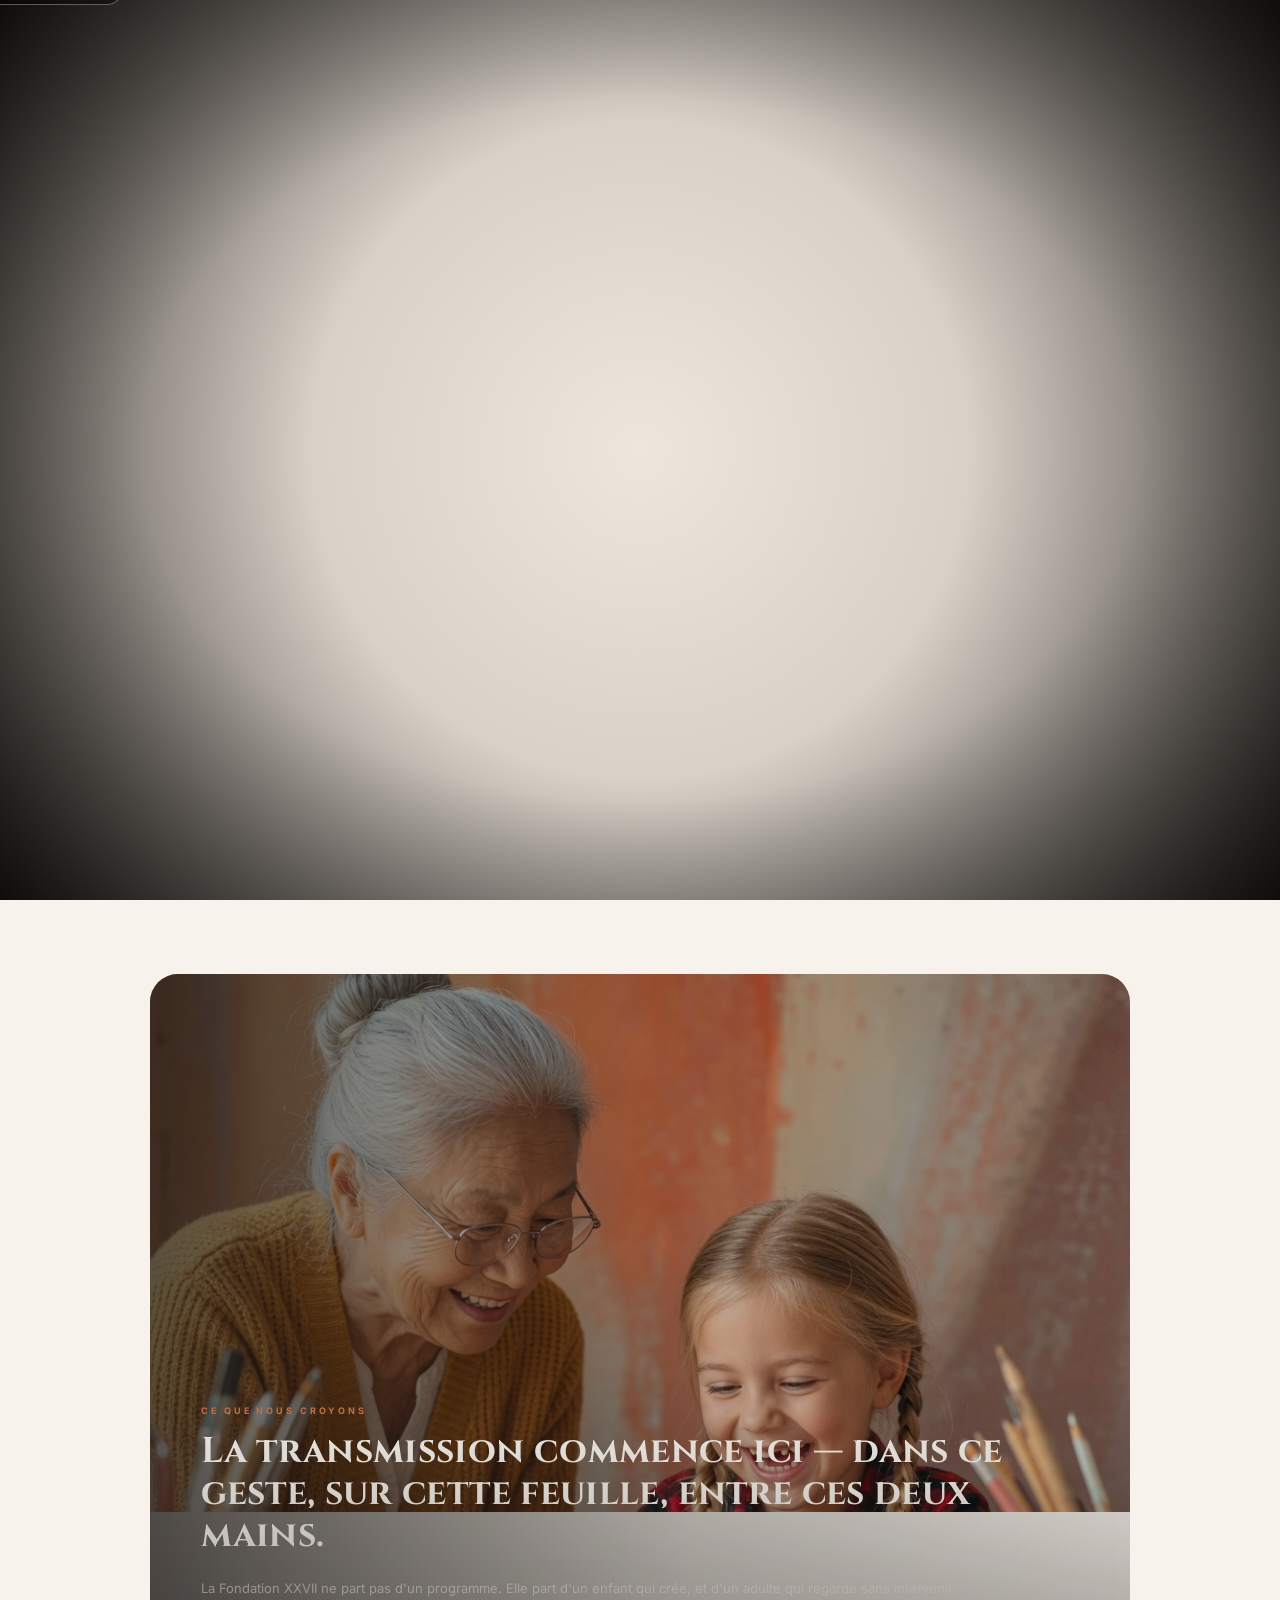
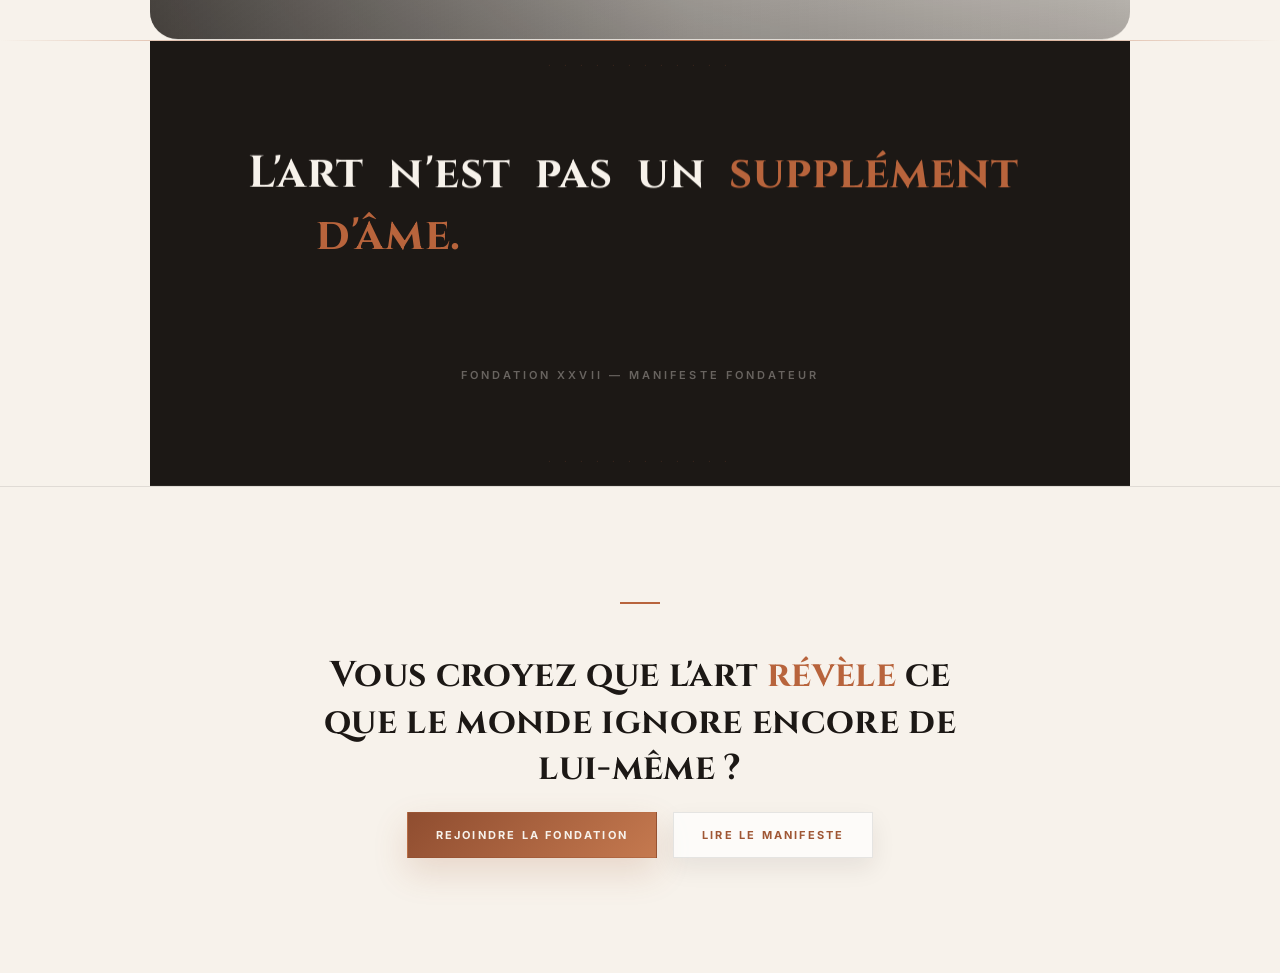
==== index.html @ 062d27c3 "Corrige le cadrage mobile de l'accueil" ====
<!doctype html>
<html lang="fr">
<head>
<meta charset="utf-8">
<meta name="viewport" content="width=device-width, initial-scale=1">
<title>Accueil — Fondation XXVII</title>
<meta name="description" content="La Fondation XXVII accompagne les jeunes créateurs à travers l'art, l'éducation et la transmission.">
<meta property="og:title" content="Fondation XXVII — L'art pour révéler les talents">
<meta property="og:type" content="website">
<link rel="preconnect" href="https://fonts.googleapis.com">
<link rel="preconnect" href="https://fonts.gstatic.com" crossorigin>
<link href="https://fonts.googleapis.com/css2?family=Inter:wght@400;500;600;700;800&family=Cinzel:wght@600;700;800&display=swap" rel="stylesheet">
<link rel="stylesheet" href="assets/css/app.css">
<link rel="stylesheet" href="assets/css/upgrade.css">
<link rel="stylesheet" href="assets/css/multipage-version.css?v=expo-fondation-visible-20260623">
<link rel="stylesheet" href="editorial-model-upgrade.css">
<link rel="stylesheet" href="assets/css/finishing-touch.css">
<link rel="stylesheet" href="assets/css/cartier-level.css">
<link rel="stylesheet" href="assets/css/prestige.css">
<link rel="stylesheet" href="assets/css/portal-intro.css?v=intro-contain-20260623">
<link rel="stylesheet" href="assets/css/home-hotfix.css">
<link rel="stylesheet" href="assets/css/accueil-step1.css">
<link rel="stylesheet" href="assets/css/home-video-accueil.css">
  <link rel="stylesheet" href="assets/css/home-hero-video.css">
<link rel="stylesheet" href="assets/css/responsive-final.css?v=premium-polish-20260623">
</head>
<body class="page-home">

<div id="portal-gate">
  <video id="portal-v1" class="portal-video active" autoplay muted playsinline preload="auto" src="video%20d%20accueil.mp4"></video>
  <button class="portal-skip" type="button">Passer l'intro</button>
</div>

<a class="skip" href="#main">Aller au contenu</a>

<div class="page">

  <!-- Ticker -->
  <div class="xxvii-ticker">
    <div class="xxvii-ticker-inner">
      <span><em>Fondation XXVII</em>L'art pour révéler les talents</span>
      <span><em>Geneva · Paris · São Paulo · Shanghai · Tokyo</em>Une fondation internationale en naissance</span>
      <span><em>Academy</em>Premier programme d'ateliers · ouverture annoncée</span>
      <span><em>Rejoindre</em>partnerships@fondationxxvii.org</span>
      <span><em>Vision</em>L'art comme langage universel de transmission</span>
    </div>
  </div>

  <!-- Navigation -->
  <header class="topbar">
    <div class="brand-lockup brand-text-only"><span>Fondation XXVII</span></div>
    <nav class="nav" aria-label="Navigation principale">
      <a href="index.html">Accueil</a>
      <a href="manifeste.html">Manifeste</a>
      <a href="institut.html">Institut XXVII</a>
      <a href="academy.html">Academy</a>
      <a href="galerie.html">Galerie</a>
      <a href="exposition.html">Exposition</a>
      <a href="mecenat.html">Mécénat</a>
      <a href="equipe.html">Maison XXVII</a>
      <a href="contact.html">Contact</a>
    </nav>
  </header>

  <main id="main">

    <!-- 1. HERO -->
    <section class="hero" id="page1">
      <div class="panel">
        
<div class="home-hero-video-wrap">
  <video class="home-hero-video" autoplay muted loop playsinline preload="metadata">
    <source src="accueil3.mp4" type="video/mp4">
  </video>
</div>

<div class="eyebrow">Fondation internationale · Art &amp; Transmission</div>
        <h1 class="hero-oneline" style="color:#7a3b1e;">FONDATION XXVII</h1>
        <p class="hero-essence">L'art comme langage de transmission, d'élévation et de reconnaissance.</p>
      </div>
      <aside class="side"></div>
        </div>
      </aside>
    </section>

    <!-- 2. CHALEUR HUMAINE -->
<div class="xxvii-human-moment xxvii-reveal">
      <img src="assets/img/transmission-intergenerationnelle-v2.png" alt="Grand-mère transmettant l'art de la peinture à sa petite-fille — Fondation XXVII">
      <div class="xxvii-human-overlay">
        <div class="xxvii-human-text">
          <div class="xxvii-founders-eyebrow">Ce que nous croyons</div>
          <p class="xxvii-human-caption">La transmission commence ici — dans ce geste, sur cette feuille, entre ces deux mains.</p>
          <p class="xxvii-human-sub">La Fondation XXVII ne part pas d'un programme. Elle part d'un enfant qui crée, et d'un adulte qui regarde sans intervenir.</p>
        </div>
      </div>
    </div>

    <div class="xxvii-divider-line xxvii-reveal"></div>

    <!-- 3. MANIFESTE ANIMÉ -->
    <div class="xxvii-manifeste-anim">
      <div class="xxvii-manifeste-words">
        <span class="word">L'art</span>
        <span class="word">n'est</span>
        <span class="word">pas</span>
        <span class="word">un</span>
        <span class="word gold">supplément</span>
        <span class="word gold">d'âme.</span>
        <span class="word">C'est</span>
        <span class="word">une</span>
        <span class="word">manière</span>
        <span class="word">d'entrer</span>
        <span class="word">dans</span>
        <span class="word gold">le</span>
        <span class="word gold">monde.</span>
      </div>
      <div class="xxvii-manifeste-sub">Fondation XXVII — Manifeste fondateur</div>
    </div>

    <!-- 5. APPEL -->
    <div class="xxvii-appel xxvii-reveal">
      <p class="xxvii-appel-question">Vous croyez que l'art révèle ce que le monde ignore encore de lui-même&nbsp;?</p>
      <div class="xxvii-appel-actions">
        <a class="btn" href="contact.html">Rejoindre la Fondation</a>
        <a class="btn alt" href="manifeste.html">Lire le manifeste</a>
      </div>
    </div>

  </main>
</div>

<script src="assets/js/app.js"></script>
<script src="assets/js/portal-intro.js?v=intro-video-5s-20260623"></script>
<script src="assets/js/prestige.js"></script>

<style id="tam-accueil-width-final-lock">
/* TAM LOCK FINAL — Accueil : largeur cohérente avec le bloc titre/vidéo */

/* 1. Le hero accueil reste centré, sans colonne droite */
section.hero#page1{
  display:block !important;
  width:min(92vw, 980px) !important;
  max-width:980px !important;
  margin-left:auto !important;
  margin-right:auto !important;
  padding-left:0 !important;
  padding-right:0 !important;
}

section.hero#page1 .panel{
  width:100% !important;
  max-width:980px !important;
  margin-left:auto !important;
  margin-right:auto !important;
  padding-left:0 !important;
  padding-right:0 !important;
  background:transparent !important;
  border:0 !important;
  box-shadow:none !important;
}

section.hero#page1 .side{
  display:none !important;
}

/* 2. Vidéo plus large mais contenue */
section.hero#page1 .home-hero-video-wrap{
  width:100% !important;
  max-width:980px !important;
  margin:0 auto 18px auto !important;
  border-radius:24px !important;
  overflow:hidden !important;
  box-shadow:0 26px 70px rgba(33,29,26,.18) !important;
}

section.hero#page1 .home-hero-video{
  width:100% !important;
  height:clamp(300px, 38vw, 520px) !important;
  object-fit:cover !important;
  object-position:center center !important;
  display:block !important;
}

@media(max-width:640px){
  section.hero#page1 .home-hero-video-wrap{
    background:#17110d !important;
    border-radius:18px !important;
  }

  section.hero#page1 .home-hero-video{
    height:auto !important;
    object-fit:contain !important;
    object-position:center center !important;
    background:#17110d !important;
  }
}

/* 3. Le titre garde la même largeur que la vidéo */
section.hero#page1 .eyebrow,
section.hero#page1 .hero-oneline{
  width:100% !important;
  max-width:980px !important;
  margin-left:auto !important;
  margin-right:auto !important;
}

section.hero#page1 .eyebrow{
  margin-top:0 !important;
  margin-bottom:10px !important;
  color:#9f5634 !important;
}

section.hero#page1 .hero-oneline{
  margin-bottom:8px !important;
}

section.hero#page1 .hero-essence{
  width:100% !important;
  max-width:720px !important;
  margin:0 auto !important;
  color:rgba(66,42,31,.74) !important;
  font-family:'Inter',sans-serif !important;
  font-size:clamp(15px,1.25vw,18px) !important;
  line-height:1.55 !important;
  text-align:center !important;
  letter-spacing:.01em !important;
}

/* 4. Les deux panneaux géants reprennent EXACTEMENT la largeur du hero */
.xxvii-manifeste-anim,
.xxvii-human-moment{
  width:min(92vw, 980px) !important;
  max-width:980px !important;
  margin-left:auto !important;
  margin-right:auto !important;
  left:auto !important;
  right:auto !important;
  transform:none !important;
}

/* 5. Le manifeste ne doit plus être pleine largeur */
.xxvii-manifeste-anim{
  padding-left:clamp(24px, 4vw, 70px) !important;
  padding-right:clamp(24px, 4vw, 70px) !important;
  border-radius:0 !important;
}

/* 6. Le panneau image ne doit plus être plein écran */
.xxvii-human-moment{
  min-height:auto !important;
  height:auto !important;
  max-height:none !important;
  overflow:hidden !important;
  border-radius:28px !important;
}

.xxvii-human-moment img{
  width:100% !important;
  height:clamp(320px, 42vw, 560px) !important;
  max-height:560px !important;
  object-fit:cover !important;
  object-position:center center !important;
  display:block !important;
}

/* 7. Overlay texte contenu dans la même largeur */
.xxvii-human-overlay,
.xxvii-human-text{
  max-width:100% !important;
}

/* 8. Sécurité : aucun bloc accueil ne dépasse */
#page1,
#page1 *,
.xxvii-manifeste-anim,
.xxvii-human-moment{
  box-sizing:border-box !important;
}
</style>

</body>
</html>
---- assets/css/app.css ----
:root{--bg:#05070b;--panel:rgba(11,17,28,.8);--line:rgba(255,255,255,.1);--line2:rgba(216,173,97,.26);--text:#f6f8fb;--muted:rgba(246,248,251,.74);--gold:#d8ad61;--gold2:#f3d8a5;--shadow:0 18px 54px rgba(0,0,0,.34);--radius:30px;--brown:#5b4031;--brown2:#3f2b21}*{box-sizing:border-box}html{scroll-behavior:smooth}body{margin:0;min-height:100vh;color:var(--text);font-family:Inter,system-ui,sans-serif;background:radial-gradient(1200px 700px at 14% 0%,rgba(216,173,97,.14),transparent 52%),radial-gradient(900px 520px at 86% 12%,rgba(125,167,255,.08),transparent 55%),linear-gradient(180deg,#04070c 0%,#071018 44%,#04070c 100%);overflow-x:hidden}body::before{content:"";position:fixed;inset:0;pointer-events:none;opacity:.12;background-image:linear-gradient(rgba(255,255,255,.03) 1px,transparent 1px),linear-gradient(90deg,rgba(255,255,255,.03) 1px,transparent 1px);background-size:34px 34px;mask-image:linear-gradient(180deg,rgba(0,0,0,.92),transparent 95%)}a{color:var(--gold2)}.skip{position:absolute;left:-999px;top:12px;background:#fff;color:#000;padding:10px 14px;border-radius:999px;z-index:999}.skip:focus{left:12px}.page{max-width:1360px;margin:0 auto;padding:24px clamp(16px,2.8vw,36px) 110px}.topbar{display:flex;justify-content:space-between;align-items:center;gap:16px;padding:12px 0 18px;position:sticky;top:0;z-index:50;backdrop-filter:blur(18px);background:linear-gradient(180deg,rgba(4,7,12,.92),rgba(4,7,12,.62));border-bottom:1px solid rgba(216,173,97,.12)}.brand-lockup{display:flex;align-items:center;gap:14px;color:var(--gold2);font-size:11px;letter-spacing:.24em;text-transform:uppercase;font-weight:800}.brand-logo{height:40px;width:auto;display:block;border-radius:12px;background:#fffaf0;box-shadow:0 10px 34px rgba(0,0,0,.22)}.nav{display:flex;gap:8px;flex-wrap:wrap}.nav a{padding:8px 12px;border:1px solid var(--line);border-radius:999px;background:rgba(255,255,255,.035);color:var(--text);font-size:12px;text-decoration:none;transition:.2s}.nav a:hover,.btn:hover{border-color:var(--gold);transform:translateY(-1px)}.hero{display:grid;grid-template-columns:minmax(0,1.32fr) minmax(320px,.86fr);gap:24px;align-items:stretch;padding:18px 0 8px}.panel,.card,.box,.footer,.quote,.brown,.member,.info,.slider{border:1px solid var(--line);background:linear-gradient(180deg,rgba(11,17,28,.74),rgba(6,10,16,.66));box-shadow:var(--shadow);backdrop-filter:blur(16px)}.panel{border-radius:36px;padding:36px;position:relative;overflow:hidden}.panel::after{content:"";position:absolute;right:-10%;bottom:-38%;width:420px;height:420px;border-radius:50%;background:radial-gradient(circle,rgba(216,173,97,.18),transparent 66%);filter:blur(10px);pointer-events:none}.eyebrow{font-size:12px;text-transform:uppercase;letter-spacing:.28em;color:var(--gold2);margin-bottom:16px}h1{margin:0;font-family:Cinzel,serif;font-size:clamp(40px,6.8vw,88px);line-height:.9;letter-spacing:.02em}h2{margin:16px 0 14px;font-size:clamp(26px,3.6vw,52px);line-height:1.03;letter-spacing:-.05em}.lead{max-width:72ch;color:var(--muted);font-size:clamp(16px,1.45vw,19px);line-height:1.78}.small{font-size:15px;margin:0}.cta-row{display:flex;flex-wrap:wrap;gap:12px;margin-top:30px;position:relative;z-index:1}.btn{padding:13px 18px;border-radius:999px;border:1px solid var(--line2);background:linear-gradient(135deg,rgba(216,173,97,.18),rgba(255,255,255,.04));color:var(--text);font-weight:700;text-decoration:none;transition:.2s}.btn.alt{border-color:var(--line);background:rgba(255,255,255,.03)}.logo-showcase{margin-top:26px;max-width:460px;padding:18px;border-radius:28px;background:linear-gradient(180deg,#fffaf0,#f4efe6);border:1px solid rgba(216,173,97,.32);box-shadow:0 24px 80px rgba(0,0,0,.28);position:relative;z-index:1}.logo-showcase img{width:100%;height:auto;display:block;border-radius:18px}.side{display:flex;flex-direction:column;gap:18px}.card{border-radius:34px;padding:24px;position:relative;overflow:hidden}.card h3{margin:0 0 16px;font-size:22px;letter-spacing:-.03em}.stats{display:grid;grid-template-columns:1fr 1fr;gap:14px}.stat{padding:16px;border-radius:20px;border:1px solid var(--line);background:rgba(255,255,255,.03)}.stat span{display:block;font-size:12px;text-transform:uppercase;letter-spacing:.18em;color:var(--gold2);margin-bottom:10px}.stat strong{font-size:clamp(20px,2.6vw,30px);letter-spacing:-.03em}.quote{margin:18px 0 36px;padding:16px 24px;border-radius:24px;border-color:rgba(216,173,97,.18);background:linear-gradient(135deg,rgba(216,173,97,.12),rgba(255,255,255,.03));font-family:Cinzel,serif;font-size:clamp(17px,1.9vw,26px);line-height:1.28;letter-spacing:.01em;font-weight:600}.section{padding:58px 0 0}.section-title{font-size:clamp(24px,3vw,42px);line-height:1.06;margin:.15em 0 .55em;letter-spacing:-.04em}.page-title{font-family:Cinzel,serif;font-size:clamp(26px,3.4vw,46px);margin:0 0 10px;line-height:1.04}.page-num{font-size:12px;text-transform:uppercase;letter-spacing:.25em;color:var(--gold2);margin-bottom:12px}.grid3{display:grid;grid-template-columns:repeat(3,minmax(0,1fr));gap:18px}.grid2{display:grid;grid-template-columns:repeat(2,minmax(0,1fr));gap:18px}.info{border-radius:26px;padding:24px;min-height:190px;border-color:rgba(255,255,255,.085)}.info strong{display:block;margin-bottom:10px;color:var(--gold);text-transform:uppercase;letter-spacing:.09em;font-size:12px}.info p,.box p,.card p,.member p{margin:0;color:var(--muted);line-height:1.72}.brown{border-radius:26px;padding:20px;background:linear-gradient(180deg,rgba(91,64,49,.88),rgba(63,43,33,.78));border-color:rgba(255,255,255,.08)}.brown strong{display:block;margin-bottom:8px;color:#ffe8d2;font-size:12px;text-transform:uppercase;letter-spacing:.14em}.brown p{margin:0;color:rgba(255,240,228,.90);line-height:1.65}.divider{height:1px;background:linear-gradient(90deg,transparent,rgba(255,255,255,.10),transparent);margin:22px 0}.footer{margin-top:28px;padding:20px 22px;border-radius:24px;color:var(--muted);background:rgba(255,255,255,.03)}.team{display:grid;grid-template-columns:repeat(2,minmax(0,1fr));gap:18px}.member{padding:22px;border-radius:24px;border:1px solid rgba(255,255,255,.085);background:rgba(255,255,255,.03)}.member h4{margin:0 0 6px;font-size:20px;letter-spacing:-.02em}.member .role{color:var(--gold2);font-size:12px;text-transform:uppercase;letter-spacing:.12em;margin-bottom:10px}.full{grid-column:1/-1}.gallery{padding-top:42px}.gallery .lead{margin-bottom:18px}.gallery .page-num{letter-spacing:.32em;opacity:.86}.slider{position:relative;border-radius:38px;overflow:hidden;padding:22px;background:linear-gradient(135deg,rgba(216,173,97,.075),rgba(255,255,255,.025))}.slides{position:relative;min-height:820px}.slide{margin:0;position:absolute;inset:0;opacity:0;transform:scale(.985);transition:opacity .45s ease,transform .45s ease;pointer-events:none}.slide.active{opacity:1;transform:scale(1);pointer-events:auto}.slide img{width:100%;height:820px;object-fit:cover;border-radius:24px;border:1px solid rgba(255,255,255,.12);display:block;background:#090d14;filter:saturate(1.02) contrast(1.02)}.slide figcaption{position:absolute;left:22px;bottom:22px;padding:12px 16px;border-radius:999px;background:rgba(4,7,12,.72);border:1px solid rgba(216,173,97,.28);color:var(--gold2);font-weight:800;backdrop-filter:blur(12px)}.slider-btn{position:absolute;top:50%;transform:translateY(-50%);z-index:3;width:46px;height:46px;border-radius:999px;border:1px solid rgba(216,173,97,.35);background:rgba(4,7,12,.70);color:#fff;font-size:34px;line-height:1;cursor:pointer}.slider-btn.prev{left:28px}.slider-btn.next{right:28px}.dots{position:absolute;left:0;right:0;bottom:28px;z-index:3;display:flex;justify-content:center;gap:8px}.dots button{width:10px;height:10px;border-radius:999px;border:1px solid rgba(255,255,255,.5);background:rgba(255,255,255,.2);cursor:pointer}.dots button.active{background:var(--gold)}.slider::after{content:"Visuels Fondation XXVII";position:absolute;right:24px;top:24px;z-index:4;padding:9px 12px;border-radius:999px;background:rgba(4,7,12,.62);border:1px solid rgba(216,173,97,.28);color:var(--gold2);font-size:12px;font-weight:800;backdrop-filter:blur(10px)}.section-intro{margin-top:-8px;margin-bottom:22px;color:var(--gold2)}.why-block{margin-top:22px;padding:26px;border:1px solid rgba(216,173,97,.22);border-radius:28px;background:linear-gradient(135deg,rgba(216,173,97,.105),rgba(255,255,255,.03));box-shadow:0 18px 52px rgba(0,0,0,.26)}.why-block h3{display:block;color:var(--gold2);font-family:Cinzel,serif;font-size:clamp(24px,2.8vw,36px);letter-spacing:.02em;margin:0 0 8px}.why-block p{margin:0 0 14px;color:var(--muted);font-weight:700}.why-block ul{display:grid;grid-template-columns:repeat(2,minmax(0,1fr));gap:10px 14px;margin:0;padding:0;list-style:none}.why-block li{padding:14px 16px;border:1px solid rgba(255,255,255,.08);border-radius:18px;background:rgba(255,255,255,.035);color:rgba(246,248,251,.82);line-height:1.55}.governance-block{margin-top:34px;padding:30px;border:1px solid rgba(216,173,97,.22);border-radius:32px;background:linear-gradient(180deg,rgba(216,173,97,.075),rgba(255,255,255,.026));box-shadow:0 20px 64px rgba(0,0,0,.28)}.governance-block h3{margin:0 0 14px;font-size:clamp(24px,3vw,42px);letter-spacing:-.04em}.governance-block blockquote{margin:0 0 18px;padding:18px 20px;border-left:3px solid var(--gold);border-radius:18px;background:rgba(255,255,255,.035);font-family:Cinzel,serif;color:var(--gold2);line-height:1.45}.governance-copy{display:grid;grid-template-columns:repeat(2,minmax(0,1fr));gap:12px 18px;margin:20px 0}.governance-copy p{margin:0;color:var(--muted);line-height:1.72}.governance-grid{display:grid;grid-template-columns:repeat(5,minmax(0,1fr));gap:14px}.governance-grid .info{min-height:150px;padding:20px}.vision-metrics .info{min-height:95px;padding:14px 18px}.vision-metrics .info strong{margin-bottom:6px}.vision-metrics .info p{line-height:1.45}.contact-ribbon{margin-top:22px;border-color:rgba(216,173,97,.24);background:linear-gradient(135deg,rgba(216,173,97,.12),rgba(255,255,255,.035));color:rgba(246,248,251,.86)}.contact-ribbon a{font-weight:800;color:var(--gold2)}.visual-grid{display:grid;grid-template-columns:repeat(2,minmax(0,1fr));gap:18px;margin:24px 0}.visual-card,.section-visual,.manifesto-card{border:1px solid rgba(216,173,97,.22);border-radius:30px;background:linear-gradient(180deg,rgba(11,17,28,.68),rgba(6,10,16,.58));box-shadow:0 18px 54px rgba(0,0,0,.30);overflow:hidden}.visual-card{margin:0;min-height:100%;display:flex;flex-direction:column}.visual-card img,.section-visual img,.manifesto-card img{display:block;width:100%;height:auto;object-fit:cover}.visual-card img{height:360px}.visual-card figcaption,.section-visual figcaption{padding:14px 18px;color:var(--gold2);font-weight:800;line-height:1.45;background:rgba(4,7,12,.48)}.section-visual{margin:24px 0 4px}.section-visual img{height:430px}.manifesto-section{padding-top:38px}.manifesto-card{display:grid;grid-template-columns:1fr!important;align-items:start!important;overflow:visible!important;gap:24px;padding:26px}.manifesto-card img{width:min(100%,760px)!important;height:auto!important;max-height:none!important;object-fit:contain!important;justify-self:center!important;display:block!important;border-radius:24px;border:1px solid rgba(255,255,255,.10);background:#140d0a}.manifesto-card .section-title{margin-top:0}.actions-visuals .visual-card img{height:390px}.academy-visuals{grid-template-columns:repeat(3,minmax(0,1fr))}.academy-visuals .visual-card img{height:430px}.vision-visual img{height:400px}.inclusion-visual{max-width:820px;margin:24px auto 4px}.inclusion-visual img{height:300px;object-fit:cover;object-position:center 42%}.polish-note{margin:34px 0 0;padding:26px;border:1px solid rgba(216,173,97,.24);border-radius:32px;background:linear-gradient(135deg,rgba(216,173,97,.11),rgba(255,255,255,.026));box-shadow:0 18px 54px rgba(0,0,0,.28)}.polish-note strong{display:block;color:var(--gold2);font-family:Cinzel,serif;font-size:clamp(22px,2.5vw,34px);line-height:1.15;margin-bottom:10px}.polish-note p{margin:0;color:var(--muted);line-height:1.72}.conversion-panel{margin-top:22px;padding:28px;border:1px solid rgba(216,173,97,.28);border-radius:32px;background:radial-gradient(700px 280px at 12% 0%,rgba(216,173,97,.16),transparent 58%),linear-gradient(180deg,rgba(11,17,28,.78),rgba(6,10,16,.64));box-shadow:0 20px 64px rgba(0,0,0,.30)}.conversion-panel h3{font-family:Cinzel,serif;font-size:clamp(24px,3vw,42px);margin:0 0 10px}.conversion-panel p{max-width:78ch;color:var(--muted);line-height:1.72}.conversion-panel .cta-row{margin-top:18px}@media (max-width:1020px){.hero,.grid3,.grid2,.team{grid-template-columns:1fr}.topbar{position:static;align-items:flex-start;flex-direction:column}.nav{justify-content:flex-start}.slides,.slide img{min-height:580px;height:580px}.governance-grid{grid-template-columns:repeat(2,minmax(0,1fr))}.governance-copy,.why-block ul,.visual-grid,.manifesto-card{grid-template-columns:1fr}.visual-card img,.actions-visuals .visual-card img,.academy-visuals .visual-card img,.section-visual img,.vision-visual img,.inclusion-visual img{height:360px}.academy-visuals{grid-template-columns:1fr}}@media (max-width:640px){.page{padding-inline:14px}.brand-logo{height:36px}.brand-lockup span{display:none}.section{padding-top:42px}.panel,.card,.quote,.info,.footer,.brown,.member{border-radius:22px;padding:18px}.panel{padding:22px}.quote{padding:14px 18px;font-size:clamp(16px,4.8vw,22px);border-radius:20px}.slides,.slide img{min-height:380px;height:380px}.slide figcaption{left:14px;right:14px;bottom:16px;border-radius:18px}.slider-btn{width:38px;height:38px;font-size:28px}.slider-btn.prev{left:18px}.slider-btn.next{right:18px}.slider::after{left:18px;right:auto;top:18px;font-size:11px}.logo-showcase{padding:12px;border-radius:20px}.vision-metrics .info{min-height:88px;padding:13px 16px}.visual-grid{gap:14px;margin:18px 0}.visual-card,.section-visual,.manifesto-card{border-radius:22px}.visual-card img,.actions-visuals .visual-card img,.academy-visuals .visual-card img,.section-visual img,.vision-visual img{height:280px}.inclusion-visual{max-width:100%;margin-top:18px}.inclusion-visual img{height:220px}.manifesto-card{padding:18px}.manifesto-card img{width:100%!important;border-radius:18px}.governance-grid{grid-template-columns:1fr}.why-block{padding:20px}.conversion-panel{padding:20px;border-radius:24px}}.donation-hero{display:grid;grid-template-columns:minmax(0,1fr) minmax(320px,.72fr);gap:24px;align-items:start}.donation-visual{background:linear-gradient(180deg,rgba(11,17,28,.68),rgba(6,10,16,.58))}.donation-visual img{height:620px!important;max-height:none!important;object-fit:contain!important;object-position:center center!important;background:radial-gradient(circle at center,rgba(216,173,97,.08),rgba(5,7,11,.95))!important}@media(max-width:1020px){.donation-hero{grid-template-columns:1fr}.donation-visual img{height:560px!important}}@media(max-width:640px){.donation-visual img{height:420px!important}}.academy-visuals .visual-card img,.academy-visuals .visual-card video,.academy-video{width:100%!important;height:430px!important;object-fit:cover!important;display:block!important;background:#090d14!important}.academy-visuals .visual-card figcaption{min-height:72px}@media(max-width:1020px){.academy-visuals .visual-card img,.academy-visuals .visual-card video,.academy-video{height:360px!important}}@media(max-width:640px){.academy-visuals .visual-card img,.academy-visuals .visual-card video,.academy-video{height:280px!important}}.academy-visuals .visual-card{min-height:0!important;height:auto!important;align-self:start!important}.academy-visuals .visual-card img,.academy-visuals .visual-card video,.academy-video{flex:0 0 auto!important}.academy-visuals .visual-card figcaption{flex:0 0 auto!important}.inclusion-visual img{height:430px!important;object-fit:contain!important;object-position:center center!important;background:radial-gradient(circle at center,rgba(216,173,97,.08),rgba(5,7,11,.95))!important}@media(max-width:640px){.inclusion-visual img{height:360px!important}}
---- assets/css/upgrade.css ----
/* Fondation XXVII — narrative upgrade layer */
:root{--bg:#F8F1E7!important;--panel:#FFFFFF!important;--line:rgba(33,29,26,.10)!important;--line2:rgba(184,100,60,.26)!important;--text:#211D1A!important;--muted:rgba(33,29,26,.68)!important;--gold:#B8643C!important;--gold2:#C8754A!important;--brown:#B8643C!important;--brown2:#211D1A!important;--shadow:0 18px 54px rgba(33,29,26,.12)!important}body{color:#211D1A!important;background:radial-gradient(1200px 700px at 14% 0%,rgba(184,100,60,.10),transparent 52%),radial-gradient(900px 520px at 86% 12%,rgba(248,241,231,.75),transparent 55%),linear-gradient(180deg,#F8F1E7 0%,#FFFFFF 45%,#F8F1E7 100%)!important}body::before{opacity:.08!important}.panel,.card,.box,.info,.slider,.member{background:linear-gradient(180deg,rgba(255,255,255,.86),rgba(248,241,231,.70))!important;border-color:rgba(33,29,26,.10)!important;color:#211D1A!important}.topbar{background:linear-gradient(180deg,rgba(248,241,231,.94),rgba(248,241,231,.72))!important;border-bottom-color:rgba(184,100,60,.16)!important}.quote,.why-block,.governance-block,.conversion-panel,.polish-note{background:linear-gradient(135deg,rgba(184,100,60,.10),rgba(255,255,255,.72))!important;border-color:rgba(184,100,60,.22)!important;color:#211D1A!important}.brown{background:linear-gradient(180deg,rgba(184,100,60,.92),rgba(33,29,26,.88))!important;border-color:rgba(184,100,60,.28)!important}.footer,.contact-ribbon{background:linear-gradient(180deg,rgba(33,29,26,.94),rgba(33,29,26,.88))!important;border-color:rgba(184,100,60,.20)!important}.lead,.info p,.box p,.card p,.member p{color:rgba(33,29,26,.68)!important}.brown p,.brown strong{color:rgba(255,255,255,.92)!important}.footer,.footer a,.contact-ribbon,.contact-ribbon a{color:rgba(255,255,255,.82)!important}.eyebrow,.section-intro,.brand-lockup,.stat span,.info strong,.member .role,.page-num{color:#B8643C!important}h1,h2,h3,.section-title,.page-title{color:#211D1A!important}.btn{background:linear-gradient(135deg,#B8643C,#C8754A)!important;color:#fff!important;border:1px solid rgba(184,100,60,.34)!important;box-shadow:0 12px 28px rgba(184,100,60,.16)!important;padding:13px 22px!important;border-radius:999px!important;letter-spacing:.11em!important}.btn:hover{background:linear-gradient(135deg,#211D1A,#3A302A)!important;color:#fff!important;transform:translateY(-1px)!important;box-shadow:0 16px 34px rgba(33,29,26,.18)!important}.btn.alt{background:rgba(255,255,255,.62)!important;color:#B8643C!important;border:1px solid rgba(184,100,60,.28)!important;box-shadow:0 10px 24px rgba(33,29,26,.08)!important}.btn.alt:hover{background:#B8643C!important;color:#fff!important;border-color:#B8643C!important}.brown .btn.alt{background:rgba(255,255,255,.12)!important;color:#fff!important;border-color:rgba(255,255,255,.34)!important}.brown .btn.alt:hover{background:#fff!important;color:#B8643C!important;border-color:#fff!important}.why-block{position:relative;overflow:hidden;isolation:isolate}.why-block:before{content:"Why";position:absolute;right:24px;top:-30px;z-index:-1;font-family:Cinzel,serif;font-size:clamp(86px,13vw,180px);font-style:italic;color:rgba(184,100,60,.07);pointer-events:none}.why-block h3,.why-block p,.why-block li{color:#211D1A!important}.why-block li{position:relative;padding-left:46px}.why-block li:before{content:"×";position:absolute;left:16px;top:50%;transform:translateY(-50%);width:20px;height:20px;border:1px solid rgba(184,100,60,.42);border-radius:999px;display:grid;place-items:center;color:#B8643C!important;font-size:13px;line-height:1;background:rgba(255,255,255,.58)}
.actions-section .grid3>.info{position:relative;overflow:hidden}.actions-section .grid3>.info:after{position:absolute;right:18px;bottom:-18px;font-family:Cinzel,serif;font-size:96px;font-style:italic;color:rgba(184,100,60,.10);line-height:1;pointer-events:none}.actions-section .grid3>.info:nth-child(1):after{content:"1"}.actions-section .grid3>.info:nth-child(2):after{content:"2"}.actions-section .grid3>.info:nth-child(3):after{content:"3"}.actions-section .grid3>.info:hover{border-color:rgba(184,100,60,.30);background:linear-gradient(180deg,rgba(184,100,60,.08),rgba(255,255,255,.72))!important}
.vision-metrics{padding:24px;border:1px solid rgba(184,100,60,.18);border-radius:34px;background:linear-gradient(135deg,rgba(184,100,60,.08),rgba(255,255,255,.72))!important;box-shadow:0 20px 64px rgba(33,29,26,.10)}.vision-metrics .info{background:rgba(255,255,255,.58)!important;text-align:center;min-height:150px}.vision-metrics .info strong{font-family:Cinzel,serif;font-size:clamp(24px,3vw,42px);letter-spacing:.02em;color:#B8643C!important;text-transform:none}.vision-metrics .info p{max-width:26ch;margin:0 auto;color:rgba(33,29,26,.68)!important}
#page15{background:linear-gradient(135deg,rgba(248,241,231,.94),rgba(255,255,255,.84))!important;border-color:rgba(184,100,60,.20)!important}#page15 .page-title{color:#211D1A!important}#page15 .lead{color:rgba(184,100,60,.78)!important}#page15 .info{background:linear-gradient(180deg,rgba(255,255,255,.86),rgba(248,241,231,.66))!important;border-color:rgba(184,100,60,.18)!important}#page15 .info strong{color:#B8643C!important}#page16{background:linear-gradient(180deg,rgba(255,255,255,.90),rgba(248,241,231,.82))!important;border-color:rgba(184,100,60,.18)!important}#page16 .page-title{color:#211D1A!important}#page16>.lead{color:rgba(184,100,60,.74)!important}#page16 .member{background:linear-gradient(180deg,rgba(255,255,255,.90),rgba(248,241,231,.68))!important;border-color:rgba(184,100,60,.18)!important;box-shadow:0 16px 42px rgba(33,29,26,.10)!important}#page16 .member .role{color:#B8643C!important}
.contact-ribbon{display:grid;grid-template-columns:1.2fr repeat(3,1fr);gap:18px;align-items:start}.contact-ribbon:before{content:"Fondation XXVII\A Transmission culturelle par l’art\A Contact officiel : contact@fondationxvii.ch";white-space:pre-line;color:rgba(255,255,255,.88);line-height:1.8}.contact-ribbon:after{content:"Vision · Mission · Mécénat · Institut\A XXVII Academy · Laboratoires créatifs · Expositions internationales\A Maison XXVII : Anissa Jolly · Farouk Boumoula";white-space:pre-line;color:rgba(255,255,255,.66);line-height:1.8;grid-column:span 3}@media(max-width:900px){.contact-ribbon{grid-template-columns:1fr}.contact-ribbon:after{grid-column:auto}}
.exhibition-visual{max-width:1080px!important;margin:28px auto!important;padding:22px!important}.exhibition-visual img{width:100%!important;height:auto!important;max-height:none!important;object-fit:contain!important;object-position:center center!important;display:block!important;background:radial-gradient(circle at center,rgba(184,100,60,.08),rgba(248,241,231,.95))!important}.exhibition-visual figcaption{text-align:center}
.exhibition-poster{max-width:1080px!important;margin:28px auto!important;padding:22px!important;border:1px solid rgba(184,100,60,.22)!important;border-radius:30px!important;background:linear-gradient(180deg,rgba(255,255,255,.86),rgba(248,241,231,.70))!important;box-shadow:0 18px 54px rgba(33,29,26,.12)!important;overflow:visible!important}.exhibition-poster img{width:100%!important;height:auto!important;max-height:none!important;object-fit:contain!important;object-position:center center!important;display:block!important;border-radius:20px!important;background:radial-gradient(circle at center,rgba(184,100,60,.08),rgba(248,241,231,.95))!important}.exhibition-poster figcaption{text-align:center;padding:14px 18px;color:#B8643C!important;font-weight:800;line-height:1.45;background:rgba(255,255,255,.62);border-radius:0 0 20px 20px}
.page-num{display:none!important}
.topbar{padding:18px 0 24px!important}.nav a{padding:10px 15px!important;font-size:13px!important}.brand-lockup{gap:18px!important;font-size:13.2px!important;letter-spacing:.27em!important}.brand-logo{height:58px!important;width:auto!important;object-fit:contain!important;background:#fffaf0!important}.hero-video-showcase{max-width:560px!important;padding:12px!important;overflow:hidden!important}.hero-logo-video{width:100%!important;aspect-ratio:16/9!important;height:auto!important;display:block!important;object-fit:cover!important;border-radius:20px!important;background:#F8F1E7!important}.hero-video-showcase img{display:none!important}@media(max-width:640px){.brand-logo{height:50px!important}.brand-lockup{font-size:12px!important;letter-spacing:.22em!important}.nav a{padding:9px 12px!important;font-size:12px!important}.hero-video-showcase{max-width:100%!important}.hero-logo-video{border-radius:16px!important}.btn{padding:12px 18px!important;letter-spacing:.09em!important}}

/* Editorial institute model — client PDF direction */
.institute-missions-section{background:#fbf6ee!important;border-color:rgba(88,54,34,.18)!important}
.institute-missions-section .section-title{font-family:Cinzel,serif!important;letter-spacing:.04em!important;color:#5a321f!important;text-transform:uppercase!important}
.institute-missions-section .section-intro{max-width:760px!important;color:rgba(33,29,26,.66)!important}
.mission-editorial-grid{display:grid;grid-template-columns:repeat(2,minmax(0,1fr));gap:30px 42px;margin-top:34px}
.mission-editorial-card{position:relative;min-height:150px;padding:22px 76px 22px 0;border-top:1px solid rgba(33,29,26,.58);border-bottom:1px solid rgba(33,29,26,.28);background:transparent!important;color:#211d1a!important}
.mission-editorial-card strong{display:block;margin-bottom:10px;font-family:Cinzel,serif;font-size:18px;letter-spacing:.03em;text-transform:uppercase;color:#5a321f!important}
.mission-editorial-card p{margin:0;max-width:30ch;font-size:13px;line-height:1.55;color:rgba(33,29,26,.72)!important}
.mission-editorial-card span{position:absolute;right:0;top:50%;transform:translateY(-50%);width:76px;height:76px;border-radius:76px 0 0 76px;background:#8f3f25;color:#fff6e9;display:grid;place-items:center;font-family:Cinzel,serif;font-size:28px;font-weight:800;box-shadow:inset 9px 0 0 rgba(255,246,233,.18)}
.mission-editorial-card:after{content:"";position:absolute;right:76px;top:50%;width:34px;height:92px;transform:translateY(-50%);border:2px solid rgba(88,54,34,.42);border-right:0;border-radius:92px 0 0 92px}
@media(max-width:760px){.mission-editorial-grid{grid-template-columns:1fr}.mission-editorial-card{padding-right:70px}.mission-editorial-card span{width:64px;height:64px;font-size:22px}.mission-editorial-card:after{right:64px;width:24px;height:74px}}

/* Stronger editorial mission cards — less empty, more present */
.institute-missions-section .mission-editorial-card{
  background:linear-gradient(180deg,rgba(255,250,242,.82),rgba(248,241,231,.58))!important;
  border:1px solid rgba(143,63,37,.34)!important;
  border-top:3px solid rgba(143,63,37,.78)!important;
  padding:26px 88px 26px 24px!important;
  min-height:178px!important;
  box-shadow:0 18px 42px rgba(33,29,26,.07)!important;
}
.institute-missions-section .mission-editorial-card strong{
  font-size:20px!important;
  margin-bottom:14px!important;
}
.institute-missions-section .mission-editorial-card p{
  max-width:34ch!important;
  font-size:14px!important;
  line-height:1.7!important;
}
.institute-missions-section .mission-editorial-card span{
  right:18px!important;
  width:74px!important;
  height:74px!important;
  border-radius:999px!important;
  background:#8f3f25!important;
  box-shadow:0 10px 24px rgba(143,63,37,.22),inset 0 0 0 7px rgba(255,246,233,.14)!important;
}
.institute-missions-section .mission-editorial-card:after{
  right:92px!important;
  opacity:.55!important;
}
.institute-missions-section .mission-editorial-card:before{
  content:"";
  position:absolute;
  left:24px;
  bottom:20px;
  width:42px;
  height:2px;
  background:rgba(143,63,37,.62);
}
@media(max-width:760px){
  .institute-missions-section .mission-editorial-card{
    padding:24px 24px 92px 24px!important;
    min-height:190px!important;
  }
  .institute-missions-section .mission-editorial-card span{
    right:24px!important;
    top:auto!important;
    bottom:18px!important;
    transform:none!important;
  }
  .institute-missions-section .mission-editorial-card:after{
    display:none!important;
  }
}

/* Editorial hero refinement */
.hero .panel{
  position:relative;
}
.hero-statement{
  margin:18px 0 14px;
  max-width:780px;
  font-family:Cinzel,serif;
  font-size:clamp(32px,5vw,72px);
  line-height:1.02;
  letter-spacing:.015em;
  color:#5a321f;
}
.hero-lead{
  max-width:620px!important;
  font-size:18px!important;
  line-height:1.7!important;
  color:rgba(33,29,26,.72)!important;
}
.hero-signature{
  display:inline-flex;
  margin-top:24px;
  padding:12px 18px;
  border-top:1px solid rgba(143,63,37,.55);
  border-bottom:1px solid rgba(143,63,37,.35);
  font-family:Cinzel,serif;
  font-size:13px;
  letter-spacing:.18em;
  text-transform:uppercase;
  color:#8f3f25;
}
@media(max-width:760px){
  .hero-statement{
    font-size:clamp(34px,11vw,58px);
  }
  .hero-lead{
    font-size:16px!important;
  }
  .hero-signature{
    letter-spacing:.11em;
    font-size:11px;
  }
}

/* Editorial actions and manifesto rhythm */
.actions-section .grid3 .info{
  position:relative;
  background:linear-gradient(180deg,rgba(255,250,242,.88),rgba(248,241,231,.62))!important;
  border:1px solid rgba(143,63,37,.28)!important;
  border-top:3px solid rgba(143,63,37,.72)!important;
  box-shadow:0 16px 38px rgba(33,29,26,.06)!important;
  padding:28px 24px 30px!important;
}
.actions-section .grid3 .info:nth-child(1)::before{content:"01";}
.actions-section .grid3 .info:nth-child(2)::before{content:"02";}
.actions-section .grid3 .info:nth-child(3)::before{content:"03";}
.actions-section .grid3 .info::before{
  display:block;
  margin-bottom:18px;
  font-family:Cinzel,serif;
  font-size:34px;
  line-height:1;
  color:rgba(143,63,37,.78);
}
.actions-section .grid3 .info strong{
  display:block;
  font-family:Cinzel,serif;
  text-transform:uppercase;
  letter-spacing:.04em;
  color:#5a321f!important;
}
.actions-section .grid3 .info p{
  margin-top:12px;
  font-size:14px;
  line-height:1.7;
  color:rgba(33,29,26,.72)!important;
}
.why-block{
  background:#211d1a!important;
  color:#fff6e9!important;
  border:0!important;
  padding:42px!important;
  box-shadow:0 24px 60px rgba(33,29,26,.16)!important;
}
.why-block h3{
  font-family:Cinzel,serif!important;
  text-transform:uppercase;
  letter-spacing:.05em;
  color:#fff6e9!important;
}
.why-block p,
.why-block li{
  color:rgba(255,246,233,.82)!important;
}
.why-block ul{
  display:grid;
  gap:12px;
  margin-top:20px;
}
.why-block li{
  list-style:none;
  position:relative;
  padding-left:28px;
  line-height:1.65;
}
.why-block li::before{
  content:"—";
  position:absolute;
  left:0;
  color:#d69a72;
}

/* Higher institutional manifesto tone */
.hero-statement{
  max-width:980px!important;
  font-size:clamp(38px,6vw,86px)!important;
  line-height:.98!important;
}
.quote{
  max-width:980px!important;
  margin:54px auto!important;
  padding:42px 36px!important;
  font-family:Cinzel,serif!important;
  font-size:clamp(24px,3.4vw,44px)!important;
  line-height:1.18!important;
  letter-spacing:.01em!important;
  color:#5a321f!important;
  background:transparent!important;
  border-top:1px solid rgba(143,63,37,.42)!important;
  border-bottom:1px solid rgba(143,63,37,.42)!important;
  box-shadow:none!important;
}
.quote::before{
  content:"Manifeste";
  display:block;
  margin-bottom:18px;
  font-family:Inter,sans-serif;
  font-size:11px;
  letter-spacing:.22em;
  text-transform:uppercase;
  color:#8f3f25;
}

/* Elevated governance as institutional circles */
.governance-block{
  background:linear-gradient(180deg,rgba(255,250,242,.92),rgba(248,241,231,.7))!important;
  border:1px solid rgba(143,63,37,.22)!important;
  padding:44px!important;
}
.governance-block h3{
  font-family:Cinzel,serif!important;
  text-transform:uppercase!important;
  letter-spacing:.04em!important;
  color:#5a321f!important;
}
.governance-block blockquote{
  max-width:900px!important;
  margin:26px 0!important;
  padding:28px 0!important;
  border-top:1px solid rgba(143,63,37,.42)!important;
  border-bottom:1px solid rgba(143,63,37,.28)!important;
  font-family:Cinzel,serif!important;
  font-size:clamp(21px,2.8vw,36px)!important;
  line-height:1.25!important;
  color:#5a321f!important;
}
.governance-copy p{
  max-width:880px!important;
  font-size:15px!important;
  line-height:1.85!important;
  color:rgba(33,29,26,.72)!important;
}
.governance-grid .info{
  background:#fffaf2!important;
  border:1px solid rgba(143,63,37,.26)!important;
  border-top:3px solid rgba(143,63,37,.72)!important;
  box-shadow:0 16px 34px rgba(33,29,26,.055)!important;
}
.governance-grid .info strong{
  font-family:Cinzel,serif!important;
  text-transform:uppercase!important;
  letter-spacing:.04em!important;
  color:#5a321f!important;
}
.governance-grid .info p{
  font-size:14px!important;
  line-height:1.7!important;
  color:rgba(33,29,26,.72)!important;
}

/* Team and contact as institutional closing chapter */
#page16{
  background:linear-gradient(180deg,rgba(255,250,242,.94),rgba(248,241,231,.72))!important;
  border:1px solid rgba(143,63,37,.22)!important;
}
#page16 .section-title{
  font-family:Cinzel,serif!important;
  text-transform:uppercase!important;
  letter-spacing:.04em!important;
  color:#5a321f!important;
}
#page16 .lead{
  max-width:840px!important;
  color:rgba(33,29,26,.72)!important;
  line-height:1.85!important;
}
#page16 .info{
  background:#fffaf2!important;
  border:1px solid rgba(143,63,37,.26)!important;
  border-top:3px solid rgba(143,63,37,.72)!important;
  box-shadow:0 16px 34px rgba(33,29,26,.055)!important;
}
#page16 .info strong{
  font-family:Cinzel,serif!important;
  text-transform:uppercase!important;
  letter-spacing:.04em!important;
  color:#5a321f!important;
}
#page16 .info p{
  color:rgba(33,29,26,.72)!important;
  line-height:1.7!important;
}
#page16::after{
  content:"Fondation XXVII · Geste · Regard · Transmission";
  display:block;
  margin-top:42px;
  padding-top:24px;
  border-top:1px solid rgba(143,63,37,.34);
  font-family:Cinzel,serif;
  font-size:13px;
  letter-spacing:.16em;
  text-transform:uppercase;
  color:#8f3f25;
}

/* Global editorial tightening — catalogue rhythm */
.section{
  margin-top:42px!important;
  margin-bottom:42px!important;
  padding-top:46px!important;
  padding-bottom:46px!important;
}
.section-title{
  margin-bottom:18px!important;
  max-width:980px!important;
}
.section .lead,
.section-intro{
  max-width:760px!important;
  margin-bottom:26px!important;
}
.grid2,
.grid3{
  gap:18px!important;
}
.info,
.brown,
.card,
.visual-card,
.manifesto-card{
  border-radius:18px!important;
}
.info{
  padding:22px 20px!important;
}
.info strong{
  margin-bottom:8px!important;
}
.info p{
  margin-top:8px!important;
}
.divider{
  margin:30px 0!important;
}
.visual-grid{
  gap:18px!important;
  margin-top:24px!important;
}
.section-visual{
  margin-top:26px!important;
  margin-bottom:20px!important;
}
.manifesto-card{
  padding:28px!important;
  gap:24px!important;
}
.quote{
  margin-top:38px!important;
  margin-bottom:38px!important;
}
.hero{
  min-height:auto!important;
  padding-top:54px!important;
  padding-bottom:44px!important;
}
.hero .panel{
  padding-top:34px!important;
  padding-bottom:34px!important;
}
.hero-statement{
  margin-top:14px!important;
  margin-bottom:12px!important;
}
.hero-signature{
  margin-top:18px!important;
}
.gallery .slider{
  margin-top:24px!important;
}
.governance-block{
  margin-top:34px!important;
}
.governance-copy{
  gap:10px!important;
}
.governance-copy p{
  margin-bottom:10px!important;
}
.mission-editorial-grid{
  gap:22px 28px!important;
  margin-top:26px!important;
}
.institute-missions-section .mission-editorial-card{
  min-height:154px!important;
  padding-top:22px!important;
  padding-bottom:22px!important;
}
@media(max-width:760px){
  .section{
    margin-top:30px!important;
    margin-bottom:30px!important;
    padding-top:34px!important;
    padding-bottom:34px!important;
  }
  .hero{
    padding-top:38px!important;
    padding-bottom:34px!important;
  }
  .manifesto-card{
    padding:22px!important;
  }
}

/* Museum-grade finishing — silence, hierarchy, restraint */
.section-title{
  font-family:Cinzel,serif!important;
  text-transform:uppercase!important;
  letter-spacing:.045em!important;
  color:#5a321f!important;
}
.page-num{
  letter-spacing:.18em!important;
  text-transform:uppercase!important;
  color:#8f3f25!important;
}
.info,
.brown,
.card{
  background:rgba(255,250,242,.78)!important;
  border:1px solid rgba(143,63,37,.18)!important;
  box-shadow:0 14px 34px rgba(33,29,26,.045)!important;
}
.info strong,
.brown strong,
.card h3{
  font-family:Cinzel,serif!important;
  text-transform:uppercase!important;
  letter-spacing:.035em!important;
  color:#5a321f!important;
}
.info p,
.brown p,
.card p{
  color:rgba(33,29,26,.70)!important;
  line-height:1.75!important;
}
.visual-card figcaption,
.slide figcaption,
.section-visual figcaption{
  font-family:Cinzel,serif!important;
  font-size:12px!important;
  letter-spacing:.035em!important;
  color:#5a321f!important;
  background:rgba(255,250,242,.90)!important;
  border-top:1px solid rgba(143,63,37,.22)!important;
}
.visual-card img,
.section-visual img,
.slide img{
  filter:saturate(.88) contrast(1.03)!important;
}
.section::before{
  content:"";
  display:block;
  width:54px;
  height:1px;
  margin-bottom:22px;
  background:rgba(143,63,37,.58);
}
.hero::before,
.gallery::before{
  display:none!important;
}
.grid2 .info:hover,
.grid3 .info:hover,
.visual-card:hover{
  transform:none!important;
}
.manifesto-section{
  background:transparent!important;
}
.manifesto-card{
  background:#211d1a!important;
  color:#fff6e9!important;
  border:0!important;
}
.manifesto-card .section-title,
.manifesto-card .page-num,
.manifesto-card .lead{
  color:#fff6e9!important;
}
.manifesto-card .lead{
  opacity:.78!important;
}

/* Curatorial hierarchy — major chapters and quieter secondary content */
.section{
  position:relative;
}
.section:not(.hero):not(.gallery):not(.manifesto-section)::after{
  content:"";
  display:block;
  width:100%;
  max-width:1180px;
  height:1px;
  margin:42px auto 0;
  background:linear-gradient(90deg,transparent,rgba(143,63,37,.22),transparent);
}
#page6,
#page7,
#page8,
#page9{
  background:rgba(255,250,242,.48)!important;
  border-color:rgba(143,63,37,.14)!important;
}
#page6 .section-title,
#page7 .section-title,
#page8 .section-title,
#page9 .section-title{
  font-size:clamp(28px,3.6vw,48px)!important;
}
#page6 .info,
#page7 .info,
#page8 .info,
#page9 .info{
  box-shadow:none!important;
  background:transparent!important;
  border-left:0!important;
  border-right:0!important;
  border-top:1px solid rgba(143,63,37,.34)!important;
  border-bottom:1px solid rgba(143,63,37,.18)!important;
  border-radius:0!important;
}
#page6 .info strong,
#page7 .info strong,
#page8 .info strong,
#page9 .info strong{
  font-size:14px!important;
  letter-spacing:.09em!important;
}
#page6 .info p,
#page7 .info p,
#page8 .info p,
#page9 .info p{
  font-size:14px!important;
  line-height:1.82!important;
}
.gallery .section-title,
.manifesto-card .section-title,
.vision-section .section-title,
.institute-missions-section .section-title,
#page16 .section-title{
  font-size:clamp(34px,4.8vw,68px)!important;
}
.slide figcaption,
.visual-card figcaption,
.section-visual figcaption{
  padding:14px 16px!important;
  line-height:1.45!important;
}
.visual-card,
.section-visual,
.slider{
  border:1px solid rgba(143,63,37,.18)!important;
  background:#fffaf2!important;
}
.visual-card img,
.section-visual img{
  border-bottom:1px solid rgba(143,63,37,.18)!important;
}
.hero .side .card{
  background:transparent!important;
  box-shadow:none!important;
  border-top:1px solid rgba(143,63,37,.28)!important;
  border-bottom:1px solid rgba(143,63,37,.16)!important;
  border-left:0!important;
  border-right:0!important;
  border-radius:0!important;
}
.stats .stat{
  background:rgba(255,250,242,.56)!important;
  border:1px solid rgba(143,63,37,.16)!important;
}
@media(max-width:760px){
  .section:not(.hero):not(.gallery):not(.manifesto-section)::after{
    margin-top:30px;
  }
}

/* Final editorial polish — reduce template feeling */
body{
  background:
    radial-gradient(circle at top left,rgba(143,63,37,.055),transparent 34%),
    linear-gradient(180deg,#fbf6ee,#f8f1e7)!important;
}
.page{
  max-width:1240px!important;
}
.section{
  background:rgba(255,250,242,.62)!important;
}
.section:nth-of-type(even){
  background:rgba(255,255,255,.38)!important;
}
.section-title{
  max-width:920px!important;
}
.section-title::after{
  content:"";
  display:block;
  width:72px;
  height:1px;
  margin-top:18px;
  background:rgba(143,63,37,.58);
}
.hero .section-title::after,
.manifesto-card .section-title::after{
  display:none!important;
}
.info,
.brown,
.card{
  transition:none!important;
}
.grid3 .info,
.grid2 .info{
  min-height:unset!important;
}
#page6 .grid2,
#page7 .grid2,
#page8 .grid3,
#page9 .grid2{
  align-items:stretch!important;
}
#page6 .info,
#page7 .info,
#page8 .info,
#page9 .info{
  padding:18px 0!important;
}
.visual-card,
.section-visual{
  overflow:hidden!important;
}
.visual-card img,
.section-visual img,
.slide img{
  object-fit:cover!important;
}
.manifesto-card img{
  filter:saturate(.82) contrast(1.05) brightness(.92)!important;
}
.hero .eyebrow{
  color:#8f3f25!important;
  letter-spacing:.18em!important;
}
.hero h1{
  color:#211d1a!important;
}
.hero-lead{
  max-width:560px!important;
}
.side .card h3{
  font-size:14px!important;
}
.stats{
  gap:8px!important;
}
.stat strong{
  color:#5a321f!important;
}
.footer,
footer{
  border-top:1px solid rgba(143,63,37,.22)!important;
}
@media(max-width:760px){
  .section-title::after{
    width:52px;
    margin-top:14px;
  }
}

/* Institutional closing chapter */
#page16{
  background:linear-gradient(180deg,rgba(255,250,242,.96),rgba(248,241,231,.76))!important;
  border:1px solid rgba(143,63,37,.22)!important;
  position:relative!important;
}
#page16 .section-title{
  font-family:Cinzel,serif!important;
  text-transform:uppercase!important;
  letter-spacing:.045em!important;
  color:#5a321f!important;
}
#page16 .lead{
  max-width:820px!important;
  color:rgba(33,29,26,.72)!important;
  line-height:1.85!important;
}
#page16 .info{
  background:#fffaf2!important;
  border:1px solid rgba(143,63,37,.24)!important;
  border-top:3px solid rgba(143,63,37,.68)!important;
  box-shadow:0 16px 34px rgba(33,29,26,.05)!important;
}
#page16 .info strong{
  font-family:Cinzel,serif!important;
  text-transform:uppercase!important;
  letter-spacing:.045em!important;
  color:#5a321f!important;
}
#page16::after{
  content:"Fondation XXVII · Geste · Regard · Transmission";
  display:block;
  margin-top:42px;
  padding-top:24px;
  border-top:1px solid rgba(143,63,37,.34);
  font-family:Cinzel,serif;
  font-size:13px;
  letter-spacing:.16em;
  text-transform:uppercase;
  color:#8f3f25;
}

/* Final stabilization audit — contrast, mobile, cleanup */
:root{
  --xxvii-paper:#fbf6ee;
  --xxvii-ink:#211d1a;
  --xxvii-muted:rgba(33,29,26,.76);
  --xxvii-terracotta:#8f3f25;
}
.lead,
.info p,
.brown p,
.card p,
.member p,
.governance-copy p,
.mission-editorial-card p{
  color:var(--xxvii-muted)!important;
}
.hero-video-showcase,
.hero-logo-video{
  display:none!important;
}
.section-title,
.hero-statement,
.quote,
.governance-block blockquote{
  text-wrap:balance;
}
.nav a{
  white-space:nowrap;
}
@media(max-width:900px){
  .topbar{
    align-items:flex-start!important;
    gap:16px!important;
  }
  .nav{
    display:flex!important;
    flex-wrap:wrap!important;
    gap:8px!important;
  }
  .nav a{
    font-size:11px!important;
    padding:8px 10px!important;
  }
  .hero{
    grid-template-columns:1fr!important;
  }
  .hero .side{
    margin-top:18px!important;
  }
  .grid2,
  .grid3,
  .mission-editorial-grid,
  .governance-grid{
    grid-template-columns:1fr!important;
  }
  .section-title{
    font-size:clamp(28px,9vw,48px)!important;
  }
  .hero-statement{
    font-size:clamp(34px,11vw,58px)!important;
    line-height:1.02!important;
  }
  .quote{
    font-size:clamp(22px,7vw,34px)!important;
    padding:28px 20px!important;
  }
  .section{
    padding-left:18px!important;
    padding-right:18px!important;
  }
  .panel,
  .info,
  .brown,
  .card,
  .governance-block,
  .manifesto-card{
    padding:22px!important;
  }
  .mission-editorial-card{
    padding:24px 22px 88px 22px!important;
    min-height:auto!important;
  }
  .mission-editorial-card span{
    width:58px!important;
    height:58px!important;
    font-size:20px!important;
    right:22px!important;
    bottom:18px!important;
    top:auto!important;
    transform:none!important;
  }
  .mission-editorial-card:after{
    display:none!important;
  }
  #page16::after{
    font-size:11px!important;
    letter-spacing:.10em!important;
    line-height:1.6!important;
  }
}
@media(max-width:520px){
  .brand-lockup{
    letter-spacing:.12em!important;
    font-size:11px!important;
  }
  .brand-logo{
    height:42px!important;
  }
  .hero-signature,
  #page16::after{
    letter-spacing:.08em!important;
  }
  .visual-card figcaption,
  .slide figcaption,
  .section-visual figcaption{
    font-size:11px!important;
  }
}

/* Emergency interaction fix — unblock page clicks and gallery */
#intro-gate.intro-leaving,
#intro-gate[hidden]{
  display:none!important;
  pointer-events:none!important;
  visibility:hidden!important;
}
body:not(.intro-active) #intro-gate{
  display:none!important;
  pointer-events:none!important;
  visibility:hidden!important;
}
.page,
main,
header,
nav,
.slider,
.slides,
.slide,
.slider-btn,
.dots,
button,
a{
  pointer-events:auto!important;
}
.slider-btn,
.dots button,
.nav a,
a,
button{
  position:relative!important;
  z-index:20!important;
}

/* Restore gallery behavior and hero visual — safe targeted patch */
.gallery .slider,
.gallery .slides,
.gallery .slide,
.gallery .slider-btn,
.gallery .dots,
.gallery .dots button{
  pointer-events:auto!important;
}
.gallery .slider{
  position:relative!important;
  z-index:1!important;
  overflow:hidden!important;
}
.gallery .slider-btn{
  z-index:10!important;
  cursor:pointer!important;
}
.gallery .slide{
  pointer-events:none!important;
}
.gallery .slide.active{
  pointer-events:auto!important;
}
.hero .side{
  display:block!important;
}
.hero .side .card:first-child::before{
  content:"";
  display:block;
  width:100%;
  aspect-ratio:4/3;
  margin-bottom:18px;
  border-radius:18px;
  background:
    linear-gradient(180deg,rgba(33,29,26,.08),rgba(33,29,26,.16)),
    url("grok-image-b3504fb1-696f-4ca2-b0f3-4447067c842b%20(1).jpg") center/cover no-repeat;
  border:1px solid rgba(143,63,37,.22);
}

/* Gallery arrows alignment fix — centered on both sides */
.gallery .slider{
  position:relative!important;
}
.gallery .slider-btn{
  position:absolute!important;
  top:50%!important;
  transform:translateY(-50%)!important;
  width:46px!important;
  height:46px!important;
  border-radius:999px!important;
  display:grid!important;
  place-items:center!important;
  z-index:30!important;
  font-size:30px!important;
  line-height:1!important;
  font-family:Georgia,serif!important;
  background:rgba(33,29,26,.58)!important;
  color:#fff6e9!important;
  border:1px solid rgba(255,246,233,.42)!important;
  box-shadow:0 12px 28px rgba(33,29,26,.22)!important;
  cursor:pointer!important;
}
.gallery .slider-btn.prev{
  left:18px!important;
  right:auto!important;
}
.gallery .slider-btn.next{
  right:18px!important;
  left:auto!important;
}
.gallery .slider-btn:hover{
  background:#8f3f25!important;
}
@media(max-width:760px){
  .gallery .slider-btn{
    width:40px!important;
    height:40px!important;
    font-size:26px!important;
  }
  .gallery .slider-btn.prev{
    left:10px!important;
  }
  .gallery .slider-btn.next{
    right:10px!important;
  }
}

/* Cleanup — remove artificial hero image pseudo-element */
.hero .side .card:first-child::before{
  content:none!important;
  display:none!important;
  background:none!important;
}

/* Header logo relocation — logo becomes hero institutional mark */
.brand-text-only{
  padding-left:0!important;
}
.brand-logo{
  display:none!important;
}

/* remove previous artificial empty hero visual */
.hero .side .card:first-child::before{
  content:none!important;
  display:none!important;
  background:none!important;
}

/* real visible logo card */
.hero-logo-card{
  display:grid!important;
  place-items:center!important;
  text-align:center!important;
  min-height:260px!important;
  padding:30px!important;
  background:
    radial-gradient(circle at center,rgba(255,250,242,.98),rgba(248,241,231,.74) 62%,rgba(143,63,37,.10))!important;
  border:1px solid rgba(143,63,37,.28)!important;
  box-shadow:0 18px 46px rgba(33,29,26,.08)!important;
}
.hero-card-logo{
  display:block!important;
  width:min(280px,88%)!important;
  max-height:230px!important;
  height:auto!important;
  object-fit:contain!important;
  opacity:1!important;
  visibility:visible!important;
  margin:0 auto 18px!important;
  filter:contrast(1.08) saturate(1.02)!important;
}
.hero-logo-caption{
  font-family:Cinzel,serif!important;
  font-size:12px!important;
  letter-spacing:.16em!important;
  text-transform:uppercase!important;
  color:#8f3f25!important;
}
@media(max-width:760px){
  .hero-logo-card{
    min-height:220px!important;
  }
  .hero-card-logo{
    width:min(230px,86%)!important;
  }
}\n
/* Footer institutional cleanup */
.contact-ribbon{
  display:grid!important;
  grid-template-columns:1.2fr 1fr 1fr 1fr!important;
  gap:30px!important;
  align-items:start!important;
  padding:30px 34px!important;
  border-radius:24px!important;
  background:linear-gradient(180deg,rgba(33,29,26,.96),rgba(33,29,26,.90))!important;
  color:rgba(255,246,233,.84)!important;
}
.contact-ribbon::before,
.contact-ribbon::after{
  content:none!important;
  display:none!important;
}
.contact-ribbon > *{
  margin:0!important;
}
.contact-ribbon h3,
.contact-ribbon strong{
  display:block!important;
  margin:0 0 10px!important;
  font-family:Cinzel,serif!important;
  font-size:13px!important;
  letter-spacing:.08em!important;
  text-transform:uppercase!important;
  color:#fff6e9!important;
}
.contact-ribbon p,
.contact-ribbon a,
.contact-ribbon span{
  font-size:13px!important;
  line-height:1.65!important;
  color:rgba(255,246,233,.74)!important;
}
.contact-ribbon a{
  text-decoration:underline!important;
  text-underline-offset:3px!important;
}
@media(max-width:900px){
  .contact-ribbon{
    grid-template-columns:1fr 1fr!important;
    gap:22px!important;
  }
}
@media(max-width:560px){
  .contact-ribbon{
    grid-template-columns:1fr!important;
    padding:24px!important;
  }
}

/* Clean footer rebuilt from HTML */
.clean-footer{
  display:grid!important;
  grid-template-columns:1.15fr 1.15fr 1fr 1fr!important;
  gap:28px!important;
  align-items:start!important;
  padding:32px 34px!important;
  border-radius:24px!important;
  background:linear-gradient(180deg,rgba(33,29,26,.96),rgba(33,29,26,.90))!important;
  color:rgba(255,246,233,.82)!important;
}
.clean-footer::before,
.clean-footer::after{
  content:none!important;
  display:none!important;
}
.clean-footer strong{
  display:block!important;
  margin-bottom:10px!important;
  font-family:Cinzel,serif!important;
  font-size:13px!important;
  letter-spacing:.075em!important;
  text-transform:uppercase!important;
  color:#fff6e9!important;
}
.clean-footer p{
  margin:0!important;
  font-size:13px!important;
  line-height:1.65!important;
  color:rgba(255,246,233,.72)!important;
}
.clean-footer a{
  color:#fff6e9!important;
  text-decoration:underline!important;
  text-underline-offset:3px!important;
}
@media(max-width:900px){
  .clean-footer{
    grid-template-columns:1fr 1fr!important;
  }
}
@media(max-width:560px){
  .clean-footer{
    grid-template-columns:1fr!important;
    padding:24px!important;
  }
}

/* Refined footer — institutional closing, not a dark banner */
.refined-footer{
  display:grid!important;
  grid-template-columns:1.15fr 1fr 1fr!important;
  gap:28px!important;
  align-items:start!important;
  margin-top:34px!important;
  padding:28px 0 10px!important;
  border-radius:0!important;
  background:transparent!important;
  border-top:1px solid rgba(143,63,37,.38)!important;
  border-bottom:0!important;
  color:#211d1a!important;
  box-shadow:none!important;
}
.refined-footer::before,
.refined-footer::after{
  content:none!important;
  display:none!important;
}
.refined-footer > div{
  padding-top:18px!important;
}
.refined-footer span{
  display:block!important;
  margin-bottom:8px!important;
  font-family:Cinzel,serif!important;
  font-size:13px!important;
  letter-spacing:.08em!important;
  text-transform:uppercase!important;
  color:#5a321f!important;
}
.refined-footer small,
.refined-footer a{
  display:block!important;
  font-size:13px!important;
  line-height:1.65!important;
  color:rgba(33,29,26,.72)!important;
}
.refined-footer a{
  text-decoration:none!important;
  border-bottom:1px solid rgba(143,63,37,.38)!important;
  width:max-content!important;
  max-width:100%!important;
}
.refined-footer a:hover{
  color:#8f3f25!important;
}
@media(max-width:760px){
  .refined-footer{
    grid-template-columns:1fr!important;
    gap:16px!important;
  }
}

/* Footer after Maison XXVII removal */
.refined-footer{
  grid-template-columns:1.2fr 1fr!important;
  max-width:900px!important;
}
@media(max-width:760px){
  .refined-footer{
    grid-template-columns:1fr!important;
    max-width:none!important;
  }
}

/* Footer contact ribbon — email only, centered */
.contact-ribbon{
  display:flex!important;
  align-items:center!important;
  justify-content:center!important;
  grid-template-columns:none!important;
  gap:0!important;
  margin-top:34px!important;
  padding:34px 20px!important;
  background:transparent!important;
  border-top:1px solid rgba(143,63,37,.38)!important;
  border-bottom:1px solid rgba(143,63,37,.18)!important;
  border-left:0!important;
  border-right:0!important;
  border-radius:0!important;
  box-shadow:none!important;
  text-align:center!important;
}

.contact-ribbon::before,
.contact-ribbon::after{
  content:none!important;
  display:none!important;
}

.contact-ribbon a{
  font-family:Cinzel,serif!important;
  font-size:clamp(18px,2.4vw,28px)!important;
  line-height:1.2!important;
  letter-spacing:.06em!important;
  text-transform:uppercase!important;
  color:#5a321f!important;
  text-decoration:none!important;
  border-bottom:1px solid rgba(143,63,37,.42)!important;
  padding-bottom:6px!important;
}

.contact-ribbon a:hover{
  color:#8f3f25!important;
}
---- assets/css/multipage-version.css ----
/* Fondation XXVII — true multi-page structure */
.multipage-main{
  min-height:calc(100vh - 120px);
}

.multipage-main > .section,
.multipage-main > .hero,
.multipage-main > .quote{
  margin-top:42px!important;
  margin-bottom:42px!important;
}

.multipage-main .hero{
  min-height:calc(100vh - 180px);
}

.nav a[href$=".html"]{
  white-space:nowrap;
}

.contact-page{
  min-height:calc(100vh - 180px);
  display:flex;
  flex-direction:column;
  justify-content:center;
}

.contact-page .contact-ribbon{
  display:flex!important;
  align-items:center!important;
  justify-content:center!important;
  grid-template-columns:none!important;
  gap:0!important;
  margin-top:34px!important;
  padding:34px 20px!important;
  background:transparent!important;
  border-top:1px solid rgba(143,63,37,.38)!important;
  border-bottom:1px solid rgba(143,63,37,.18)!important;
  border-left:0!important;
  border-right:0!important;
  border-radius:0!important;
  box-shadow:none!important;
  text-align:center!important;
}

.contact-page .contact-ribbon::before,
.contact-page .contact-ribbon::after{
  content:none!important;
  display:none!important;
}

.contact-page .contact-ribbon a{
  font-family:Cinzel,serif!important;
  font-size:clamp(18px,2.4vw,28px)!important;
  line-height:1.2!important;
  letter-spacing:.06em!important;
  text-transform:uppercase!important;
  color:#5a321f!important;
  text-decoration:none!important;
  border-bottom:1px solid rgba(143,63,37,.42)!important;
  padding-bottom:6px!important;
}

@media(max-width:760px){
  .multipage-main > .section,
  .multipage-main > .hero,
  .multipage-main > .quote{
    margin-top:24px!important;
    margin-bottom:24px!important;
  }
}

/* Home page — premium entry screen */
.page-home .hero{
  min-height:calc(100vh - 130px)!important;
  display:grid!important;
  grid-template-columns:minmax(0,1.2fr) minmax(320px,.8fr)!important;
  gap:34px!important;
  align-items:center!important;
}

.page-home .hero .panel{
  padding:56px 48px!important;
}

.page-home .hero h1{
  font-size:clamp(42px,6vw,92px)!important;
  line-height:.95!important;
  letter-spacing:.02em!important;
}

.page-home .hero-statement{
  max-width:850px!important;
  font-size:clamp(34px,4.6vw,72px)!important;
  line-height:1.02!important;
}

.page-home .hero-lead{
  max-width:620px!important;
  font-size:18px!important;
  line-height:1.78!important;
  color:rgba(33,29,26,.76)!important;
}

.page-home .hero-actions{
  display:flex!important;
  flex-wrap:wrap!important;
  gap:14px!important;
  margin:28px 0 18px!important;
}

.page-home .hero-signature{
  margin-top:10px!important;
}

.page-home .quote{
  max-width:980px!important;
  margin:42px auto!important;
}

@media(max-width:900px){
  .page-home .hero{
    grid-template-columns:1fr!important;
  }

  .page-home .hero .panel{
    padding:38px 26px!important;
  }
}


/* Manifeste page — editorial opening */
.page-manifeste .manifeste-opening{
  min-height:42vh!important;
  display:flex!important;
  flex-direction:column!important;
  justify-content:center!important;
  background:#211d1a!important;
  color:#fff6e9!important;
  border:0!important;
  box-shadow:0 24px 64px rgba(33,29,26,.16)!important;
}

.page-manifeste .manifeste-opening .page-num,
.page-manifeste .manifeste-opening .section-title,
.page-manifeste .manifeste-opening .lead{
  color:#fff6e9!important;
}

.page-manifeste .manifeste-opening .section-title{
  font-size:clamp(42px,6vw,92px)!important;
  line-height:.98!important;
}

.page-manifeste .manifeste-opening .lead{
  max-width:860px!important;
  font-size:18px!important;
  line-height:1.86!important;
  opacity:.84!important;
}

.page-manifeste .manifesto-card{
  margin-top:34px!important;
}

.page-manifeste .actions-section{
  margin-top:34px!important;
}

.page-next-link{
  display:flex!important;
  justify-content:center!important;
  margin:36px auto 54px!important;
}

@media(max-width:760px){
  .page-manifeste .manifeste-opening{
    min-height:auto!important;
    padding:38px 24px!important;
  }

  .page-manifeste .manifeste-opening .section-title{
    font-size:clamp(34px,10vw,58px)!important;
  }
}


/* Manifeste page — refined color, shape and signature */
.page-manifeste .manifeste-opening{
  position:relative!important;
  overflow:hidden!important;
  min-height:48vh!important;
  padding:58px 52px!important;
  display:flex!important;
  flex-direction:column!important;
  justify-content:center!important;
  background:
    radial-gradient(560px 260px at 92% 12%, rgba(255,246,233,.18), transparent 62%),
    linear-gradient(135deg,#8f3f25 0%,#b8643c 48%,#d89a72 100%)!important;
  color:#fff6e9!important;
  border:0!important;
  border-radius:34px!important;
  box-shadow:0 24px 68px rgba(143,63,37,.22)!important;
}

.page-manifeste .manifeste-opening::before{
  content:"";
  position:absolute;
  right:-90px;
  top:-110px;
  width:300px;
  height:300px;
  border:1px solid rgba(255,246,233,.26);
  border-radius:999px;
}

.page-manifeste .manifeste-opening::after{
  content:"XXVII";
  position:absolute;
  right:36px;
  bottom:-18px;
  font-family:Cinzel,serif;
  font-size:clamp(74px,12vw,180px);
  line-height:1;
  color:rgba(255,246,233,.10);
  pointer-events:none;
}

.page-manifeste .manifesto-kicker{
  width:max-content;
  margin-bottom:18px;
  padding:9px 14px;
  border:1px solid rgba(255,246,233,.36);
  border-radius:999px;
  font-family:Inter,sans-serif;
  font-size:11px;
  font-weight:800;
  letter-spacing:.18em;
  text-transform:uppercase;
  color:#fff6e9;
  background:rgba(255,246,233,.10);
}

.page-manifeste .manifeste-opening .section-title{
  max-width:880px!important;
  font-size:clamp(44px,6.2vw,96px)!important;
  line-height:.96!important;
  color:#fff6e9!important;
}

.page-manifeste .manifeste-opening .section-title::after{
  background:rgba(255,246,233,.60)!important;
}

.page-manifeste .manifeste-opening .lead{
  max-width:820px!important;
  font-size:18px!important;
  line-height:1.82!important;
  color:rgba(255,246,233,.86)!important;
}

.page-manifeste .manifesto-opening-mark{
  margin-top:24px;
  width:max-content;
  padding-top:14px;
  border-top:1px solid rgba(255,246,233,.48);
  font-family:Cinzel,serif;
  font-size:13px;
  letter-spacing:.18em;
  text-transform:uppercase;
  color:#fff6e9;
}

/* Manifeste central — lighter background because image is dark */
.page-manifeste .manifesto-card{
  background:linear-gradient(180deg,rgba(255,250,242,.94),rgba(248,241,231,.78))!important;
  color:#211d1a!important;
  border:1px solid rgba(143,63,37,.22)!important;
  box-shadow:0 20px 54px rgba(33,29,26,.08)!important;
}

.page-manifeste .manifesto-card .section-title,
.page-manifeste .manifesto-card .page-num,
.page-manifeste .manifesto-card .lead{
  color:#5a321f!important;
}

.page-manifeste .manifesto-card .lead{
  opacity:1!important;
  color:rgba(33,29,26,.74)!important;
}

.page-manifeste .manifesto-card img{
  border-radius:24px!important;
  box-shadow:0 18px 44px rgba(33,29,26,.12)!important;
}

/* Last band / next action — signature color */
.page-manifeste .page-next-link{
  margin-top:42px!important;
  padding:34px 24px!important;
  border-radius:30px!important;
  background:
    linear-gradient(135deg,rgba(143,63,37,.94),rgba(184,100,60,.90))!important;
  box-shadow:0 20px 54px rgba(143,63,37,.18)!important;
}

.page-manifeste .page-next-link .btn{
  background:#fff6e9!important;
  color:#8f3f25!important;
  border-color:rgba(255,246,233,.80)!important;
  box-shadow:none!important;
}

.page-manifeste .page-next-link .btn:hover{
  background:#211d1a!important;
  color:#fff6e9!important;
  border-color:#211d1a!important;
}

@media(max-width:760px){
  .page-manifeste .manifeste-opening{
    min-height:auto!important;
    padding:40px 24px!important;
    border-radius:24px!important;
  }

  .page-manifeste .manifesto-opening-mark{
    width:auto;
    font-size:11px;
    letter-spacing:.12em;
  }

  .page-manifeste .page-next-link{
    padding:26px 18px!important;
    border-radius:24px!important;
  }
}


/* Manifeste page — refined color, shape and signature */
.page-manifeste .manifeste-opening{
  position:relative!important;
  overflow:hidden!important;
  min-height:48vh!important;
  padding:58px 52px!important;
  display:flex!important;
  flex-direction:column!important;
  justify-content:center!important;
  background:
    radial-gradient(560px 260px at 92% 12%, rgba(255,246,233,.18), transparent 62%),
    linear-gradient(135deg,#8f3f25 0%,#b8643c 48%,#d89a72 100%)!important;
  color:#fff6e9!important;
  border:0!important;
  border-radius:34px!important;
  box-shadow:0 24px 68px rgba(143,63,37,.22)!important;
}

.page-manifeste .manifeste-opening::before{
  content:"";
  position:absolute;
  right:-90px;
  top:-110px;
  width:300px;
  height:300px;
  border:1px solid rgba(255,246,233,.26);
  border-radius:999px;
}

.page-manifeste .manifeste-opening::after{
  content:"XXVII";
  position:absolute;
  right:36px;
  bottom:-18px;
  font-family:Cinzel,serif;
  font-size:clamp(74px,12vw,180px);
  line-height:1;
  color:rgba(255,246,233,.10);
  pointer-events:none;
}

.page-manifeste .manifesto-kicker{
  width:max-content;
  margin-bottom:18px;
  padding:9px 14px;
  border:1px solid rgba(255,246,233,.36);
  border-radius:999px;
  font-family:Inter,sans-serif;
  font-size:11px;
  font-weight:800;
  letter-spacing:.18em;
  text-transform:uppercase;
  color:#fff6e9;
  background:rgba(255,246,233,.10);
}

.page-manifeste .manifeste-opening .section-title{
  max-width:880px!important;
  font-size:clamp(44px,6.2vw,96px)!important;
  line-height:.96!important;
  color:#fff6e9!important;
}

.page-manifeste .manifeste-opening .section-title::after{
  background:rgba(255,246,233,.60)!important;
}

.page-manifeste .manifeste-opening .lead{
  max-width:820px!important;
  font-size:18px!important;
  line-height:1.82!important;
  color:rgba(255,246,233,.86)!important;
}

.page-manifeste .manifesto-opening-mark{
  margin-top:24px;
  width:max-content;
  padding-top:14px;
  border-top:1px solid rgba(255,246,233,.48);
  font-family:Cinzel,serif;
  font-size:13px;
  letter-spacing:.18em;
  text-transform:uppercase;
  color:#fff6e9;
}

/* Manifeste central — lighter background because image is dark */
.page-manifeste .manifesto-card{
  background:linear-gradient(180deg,rgba(255,250,242,.94),rgba(248,241,231,.78))!important;
  color:#211d1a!important;
  border:1px solid rgba(143,63,37,.22)!important;
  box-shadow:0 20px 54px rgba(33,29,26,.08)!important;
}

.page-manifeste .manifesto-card .section-title,
.page-manifeste .manifesto-card .page-num,
.page-manifeste .manifesto-card .lead{
  color:#5a321f!important;
}

.page-manifeste .manifesto-card .lead{
  opacity:1!important;
  color:rgba(33,29,26,.74)!important;
}

.page-manifeste .manifesto-card img{
  border-radius:24px!important;
  box-shadow:0 18px 44px rgba(33,29,26,.12)!important;
}

/* Last band / next action — signature color */
.page-manifeste .page-next-link{
  margin-top:42px!important;
  padding:34px 24px!important;
  border-radius:30px!important;
  background:
    linear-gradient(135deg,rgba(143,63,37,.94),rgba(184,100,60,.90))!important;
  box-shadow:0 20px 54px rgba(143,63,37,.18)!important;
}

.page-manifeste .page-next-link .btn{
  background:#fff6e9!important;
  color:#8f3f25!important;
  border-color:rgba(255,246,233,.80)!important;
  box-shadow:none!important;
}

.page-manifeste .page-next-link .btn:hover{
  background:#211d1a!important;
  color:#fff6e9!important;
  border-color:#211d1a!important;
}

@media(max-width:760px){
  .page-manifeste .manifeste-opening{
    min-height:auto!important;
    padding:40px 24px!important;
    border-radius:24px!important;
  }

  .page-manifeste .manifesto-opening-mark{
    width:auto;
    font-size:11px;
    letter-spacing:.12em;
  }

  .page-manifeste .page-next-link{
    padding:26px 18px!important;
    border-radius:24px!important;
  }
}


/* Institut page — seminar video beside title */
.page-institut .institute-hero-grid,
.institute-hero-video-section .institute-hero-grid{
  display:grid!important;
  grid-template-columns:minmax(0,1.05fr) minmax(320px,.95fr)!important;
  gap:34px!important;
  align-items:center!important;
  margin-bottom:34px!important;
}

.page-institut .institute-video-card,
.institute-hero-video-section .institute-video-card{
  margin:0!important;
  padding:14px!important;
  border:1px solid rgba(143,63,37,.24)!important;
  border-radius:28px!important;
  background:rgba(255,250,242,.86)!important;
  box-shadow:0 18px 46px rgba(33,29,26,.10)!important;
}

.page-institut .institute-video-card video,
.institute-hero-video-section .institute-video-card video{
  width:100%!important;
  aspect-ratio:16/9!important;
  display:block!important;
  object-fit:cover!important;
  border-radius:20px!important;
  background:#211d1a!important;
}

.page-institut .institute-video-card figcaption,
.institute-hero-video-section .institute-video-card figcaption{
  padding:13px 8px 2px!important;
  font-family:Cinzel,serif!important;
  font-size:12px!important;
  line-height:1.45!important;
  letter-spacing:.04em!important;
  color:#5a321f!important;
  text-align:center!important;
}

@media(max-width:900px){
  .page-institut .institute-hero-grid,
  .institute-hero-video-section .institute-hero-grid{
    grid-template-columns:1fr!important;
  }
}


/* Academy page — Sohan example refined band */
.page-academy .academy-example-card,
.academy-example-card{
  position:relative!important;
  overflow:hidden!important;
  padding:34px 38px!important;
  border:1px solid rgba(143,63,37,.26)!important;
  border-left:7px solid #b8643c!important;
  border-radius:28px!important;
  background:
    radial-gradient(420px 220px at 92% 20%, rgba(216,154,114,.24), transparent 66%),
    linear-gradient(135deg, rgba(255,250,242,.96), rgba(248,241,231,.82))!important;
  box-shadow:0 18px 46px rgba(33,29,26,.08)!important;
  color:#211d1a!important;
}

.page-academy .academy-example-card::before,
.academy-example-card::before{
  content:"Sohan";
  position:absolute;
  right:24px;
  bottom:-14px;
  font-family:Cinzel,serif;
  font-size:clamp(54px,8vw,120px);
  line-height:1;
  color:rgba(184,100,60,.09);
  pointer-events:none;
}

.page-academy .academy-example-card strong,
.academy-example-card strong{
  display:inline-flex!important;
  align-items:center!important;
  width:max-content!important;
  margin-bottom:16px!important;
  padding:8px 13px!important;
  border-radius:999px!important;
  background:rgba(184,100,60,.12)!important;
  border:1px solid rgba(184,100,60,.28)!important;
  font-family:Inter,sans-serif!important;
  font-size:11px!important;
  font-weight:900!important;
  letter-spacing:.16em!important;
  text-transform:uppercase!important;
  color:#8f3f25!important;
}

.page-academy .academy-example-card p,
.academy-example-card p{
  position:relative!important;
  z-index:1!important;
  max-width:880px!important;
  margin:0!important;
  font-size:16px!important;
  line-height:1.82!important;
  color:rgba(33,29,26,.78)!important;
}

.page-academy .academy-example-card p::first-letter,
.academy-example-card p::first-letter{
  font-family:Cinzel,serif;
  font-size:34px;
  line-height:.8;
  color:#8f3f25;
}

@media(max-width:760px){
  .page-academy .academy-example-card,
  .academy-example-card{
    padding:28px 24px!important;
    border-left-width:5px!important;
    border-radius:24px!important;
  }

  .page-academy .academy-example-card p,
  .academy-example-card p{
    font-size:15px!important;
    line-height:1.74!important;
  }
}


/* Vision page — institutional premium direction */
.page-vision .vision-opening{
  position:relative!important;
  overflow:hidden!important;
  padding:56px 52px!important;
  border-radius:34px!important;
  background:
    radial-gradient(520px 260px at 88% 8%, rgba(184,100,60,.18), transparent 64%),
    linear-gradient(135deg, rgba(255,250,242,.98), rgba(248,241,231,.78))!important;
  border:1px solid rgba(143,63,37,.22)!important;
  box-shadow:0 22px 58px rgba(33,29,26,.08)!important;
}

.page-vision .vision-opening::after{
  content:"VISION";
  position:absolute;
  right:28px;
  bottom:-12px;
  font-family:Cinzel,serif;
  font-size:clamp(62px,11vw,160px);
  line-height:1;
  color:rgba(143,63,37,.07);
  pointer-events:none;
}

.page-vision .vision-kicker{
  width:max-content;
  margin-bottom:18px;
  padding:8px 13px;
  border-radius:999px;
  background:rgba(184,100,60,.10);
  border:1px solid rgba(184,100,60,.28);
  font-family:Inter,sans-serif;
  font-size:11px;
  font-weight:900;
  letter-spacing:.16em;
  text-transform:uppercase;
  color:#8f3f25;
}

.page-vision .vision-opening .section-title{
  max-width:900px!important;
  font-size:clamp(42px,5.8vw,88px)!important;
  line-height:.98!important;
  color:#5a321f!important;
}

.page-vision .vision-opening .lead{
  max-width:790px!important;
  font-size:18px!important;
  line-height:1.82!important;
  color:rgba(33,29,26,.76)!important;
}

.page-vision .vision-section{
  margin-top:34px!important;
  background:rgba(255,250,242,.72)!important;
  border:1px solid rgba(143,63,37,.18)!important;
  border-radius:30px!important;
}

.page-vision .vision-section .grid2 .info{
  background:rgba(255,255,255,.62)!important;
  border-top:3px solid rgba(143,63,37,.62)!important;
}

.page-vision .governance-block{
  margin-top:34px!important;
  border-radius:30px!important;
  background:
    linear-gradient(135deg, rgba(33,29,26,.96), rgba(90,50,31,.92))!important;
  color:#fff6e9!important;
  border:0!important;
}

.page-vision .governance-block h3,
.page-vision .governance-block blockquote,
.page-vision .governance-block p{
  color:#fff6e9!important;
}

.page-vision .governance-block blockquote{
  border-top-color:rgba(255,246,233,.38)!important;
  border-bottom-color:rgba(255,246,233,.22)!important;
}

.page-vision .governance-grid .info{
  background:rgba(255,246,233,.08)!important;
  border-color:rgba(255,246,233,.20)!important;
}

.page-vision .governance-grid .info strong{
  color:#fff6e9!important;
}

.page-vision .governance-grid .info p{
  color:rgba(255,246,233,.78)!important;
}

.page-vision .vision-next-link{
  background:linear-gradient(135deg, rgba(143,63,37,.94), rgba(184,100,60,.88))!important;
  padding:34px 24px!important;
  border-radius:30px!important;
}

.page-vision .vision-next-link .btn{
  background:#fff6e9!important;
  color:#8f3f25!important;
  border-color:rgba(255,246,233,.78)!important;
}

@media(max-width:760px){
  .page-vision .vision-opening{
    padding:38px 24px!important;
    border-radius:24px!important;
  }

  .page-vision .vision-opening .section-title{
    font-size:clamp(34px,10vw,58px)!important;
  }
}


/* Vision page — soft orange premium cards only */
.page-vision-soft .vision-section .info,
.page-vision-soft .vision-metrics .info,
.page-vision-soft .governance-grid .info{
  position:relative!important;
  overflow:hidden!important;
  background:
    linear-gradient(180deg, rgba(255,250,242,.94), rgba(255,238,222,.72))!important;
  border:1px solid rgba(184,100,60,.26)!important;
  border-top:3px solid rgba(216,154,114,.78)!important;
  border-radius:22px!important;
  box-shadow:
    0 14px 34px rgba(33,29,26,.055),
    inset 0 1px 0 rgba(255,255,255,.72)!important;
}

.page-vision-soft .vision-section .info::after,
.page-vision-soft .vision-metrics .info::after,
.page-vision-soft .governance-grid .info::after{
  content:"";
  position:absolute;
  right:-42px;
  top:-42px;
  width:120px;
  height:120px;
  border-radius:999px;
  background:rgba(216,154,114,.13);
  pointer-events:none;
}

.page-vision-soft .vision-section .info strong,
.page-vision-soft .vision-metrics .info strong,
.page-vision-soft .governance-grid .info strong{
  color:#8f3f25!important;
}

.page-vision-soft .vision-section .info p,
.page-vision-soft .vision-metrics .info p,
.page-vision-soft .governance-grid .info p{
  color:rgba(33,29,26,.76)!important;
}

.page-vision-soft .governance-block{
  background:linear-gradient(180deg,rgba(255,250,242,.86),rgba(248,241,231,.72))!important;
  border:1px solid rgba(184,100,60,.20)!important;
  border-radius:28px!important;
  box-shadow:0 18px 46px rgba(33,29,26,.065)!important;
}

.page-vision-soft .governance-block blockquote{
  color:#5a321f!important;
  border-top-color:rgba(184,100,60,.34)!important;
  border-bottom-color:rgba(184,100,60,.22)!important;
}


/* Vision page — remove heavy brown panel, keep soft premium tone */
.page-vision-soft .governance-block{
  background:
    linear-gradient(180deg, rgba(255,250,242,.96), rgba(255,244,234,.78))!important;
  border:1px solid rgba(184,100,60,.20)!important;
  border-radius:28px!important;
  box-shadow:0 18px 46px rgba(33,29,26,.055)!important;
  color:#211d1a!important;
}

.page-vision-soft .governance-block h3,
.page-vision-soft .governance-block blockquote,
.page-vision-soft .governance-block p{
  color:#5a321f!important;
}

.page-vision-soft .governance-block blockquote{
  background:rgba(255,255,255,.34)!important;
  border-top:1px solid rgba(184,100,60,.28)!important;
  border-bottom:1px solid rgba(184,100,60,.18)!important;
  color:#5a321f!important;
}

.page-vision-soft .governance-copy p{
  color:rgba(33,29,26,.76)!important;
}

.page-vision-soft .governance-grid .info{
  background:
    linear-gradient(180deg, rgba(255,250,242,.96), rgba(255,238,222,.68))!important;
  border:1px solid rgba(184,100,60,.24)!important;
  border-top:3px solid rgba(216,154,114,.72)!important;
  color:#211d1a!important;
}

.page-vision-soft .governance-grid .info strong{
  color:#8f3f25!important;
}

.page-vision-soft .governance-grid .info p{
  color:rgba(33,29,26,.76)!important;
}


/* Vision page — direct governance panel override */
.governance-soft-panel{
  background:
    linear-gradient(180deg, rgba(255,250,242,.98), rgba(255,241,229,.82))!important;
  border:1px solid rgba(184,100,60,.22)!important;
  border-radius:28px!important;
  box-shadow:0 18px 46px rgba(33,29,26,.055)!important;
  color:#211d1a!important;
}

.governance-soft-panel h3,
.governance-soft-panel blockquote,
.governance-soft-panel p{
  color:#5a321f!important;
}

.governance-soft-panel blockquote{
  background:rgba(255,255,255,.34)!important;
  border-top:1px solid rgba(184,100,60,.30)!important;
  border-bottom:1px solid rgba(184,100,60,.20)!important;
  color:#5a321f!important;
}

.governance-soft-panel .governance-copy p{
  color:rgba(33,29,26,.76)!important;
}

.governance-soft-panel .governance-grid .info{
  background:
    linear-gradient(180deg, rgba(255,250,242,.98), rgba(255,236,218,.72))!important;
  border:1px solid rgba(184,100,60,.24)!important;
  border-top:3px solid rgba(216,154,114,.72)!important;
  border-radius:22px!important;
  box-shadow:0 12px 30px rgba(33,29,26,.05)!important;
}

.governance-soft-panel .governance-grid .info strong{
  color:#8f3f25!important;
}

.governance-soft-panel .governance-grid .info p{
  color:rgba(33,29,26,.76)!important;
}


/* Vision page — readable governance copy block */
.governance-soft-panel .governance-copy{
  margin:24px 0 28px!important;
  padding:24px 26px!important;
  border-radius:22px!important;
  background:rgba(255,250,242,.92)!important;
  border:1px solid rgba(184,100,60,.18)!important;
  box-shadow:inset 0 1px 0 rgba(255,255,255,.70)!important;
}

.governance-soft-panel .governance-copy p{
  margin:0 0 14px!important;
  color:rgba(33,29,26,.80)!important;
  background:transparent!important;
  font-size:15.5px!important;
  line-height:1.78!important;
}

.governance-soft-panel .governance-copy p:last-child{
  margin-bottom:0!important;
  font-weight:700!important;
  color:#8f3f25!important;
}

.governance-soft-panel .governance-copy p:hover{
  color:rgba(33,29,26,.86)!important;
  background:transparent!important;
}


/* Academy page — soft street-art cards */
.page-academy .academy-street-card,
.academy-street-card{
  position:relative!important;
  overflow:hidden!important;
  min-height:210px!important;
  padding:30px 28px!important;
  border-radius:30px!important;
  border:1px solid rgba(143,63,37,.22)!important;
  box-shadow:0 18px 44px rgba(33,29,26,.08)!important;
  color:#211d1a!important;
}

.page-academy .academy-street-incubator,
.academy-street-incubator{
  background:
    radial-gradient(260px 180px at 92% 12%, rgba(255,177,86,.34), transparent 68%),
    radial-gradient(220px 160px at 8% 94%, rgba(184,100,60,.18), transparent 70%),
    linear-gradient(135deg, rgba(255,250,242,.96), rgba(255,233,205,.78))!important;
  border-top:4px solid rgba(255,156,63,.72)!important;
}

.page-academy .academy-street-principle,
.academy-street-principle{
  background:
    radial-gradient(260px 180px at 92% 12%, rgba(255,126,89,.24), transparent 68%),
    radial-gradient(220px 160px at 8% 94%, rgba(216,154,114,.22), transparent 70%),
    linear-gradient(135deg, rgba(255,250,242,.96), rgba(255,226,214,.76))!important;
  border-top:4px solid rgba(184,100,60,.72)!important;
}

.page-academy .academy-street-card::before,
.academy-street-card::before{
  content:"";
  position:absolute;
  right:-38px;
  bottom:-42px;
  width:150px;
  height:150px;
  border-radius:999px;
  border:1px solid rgba(143,63,37,.18);
  background:rgba(255,255,255,.18);
  pointer-events:none;
}

.page-academy .academy-street-card::after,
.academy-street-card::after{
  position:absolute;
  right:22px;
  bottom:14px;
  font-family:Cinzel,serif;
  font-size:clamp(52px,7vw,94px);
  line-height:1;
  color:rgba(143,63,37,.08);
  pointer-events:none;
}

.page-academy .academy-street-incubator::after,
.academy-street-incubator::after{
  content:"01";
}

.page-academy .academy-street-principle::after,
.academy-street-principle::after{
  content:"02";
}

.page-academy .academy-street-card strong,
.academy-street-card strong{
  position:relative!important;
  z-index:1!important;
  display:inline-flex!important;
  width:max-content!important;
  margin-bottom:16px!important;
  padding:8px 14px!important;
  border-radius:999px!important;
  background:rgba(255,255,255,.56)!important;
  border:1px solid rgba(143,63,37,.22)!important;
  font-family:Inter,sans-serif!important;
  font-size:11px!important;
  font-weight:900!important;
  letter-spacing:.16em!important;
  text-transform:uppercase!important;
  color:#8f3f25!important;
}

.page-academy .academy-street-card p,
.academy-street-card p{
  position:relative!important;
  z-index:1!important;
  max-width:520px!important;
  font-size:16px!important;
  line-height:1.78!important;
  color:rgba(33,29,26,.78)!important;
}

/* Academy next button — street art soft */
.page-academy .academy-next-link,
.academy-next-link{
  margin-top:40px!important;
  padding:34px 24px!important;
  border-radius:30px!important;
  background:
    radial-gradient(420px 220px at 12% 12%, rgba(255,177,86,.28), transparent 66%),
    linear-gradient(135deg, rgba(143,63,37,.94), rgba(216,154,114,.88))!important;
  box-shadow:0 20px 54px rgba(143,63,37,.18)!important;
}

.page-academy .academy-next-link .btn,
.academy-next-link .btn{
  background:#fff6e9!important;
  color:#8f3f25!important;
  border-color:rgba(255,246,233,.82)!important;
  box-shadow:none!important;
}

.page-academy .academy-next-link .btn:hover,
.academy-next-link .btn:hover{
  background:#211d1a!important;
  color:#fff6e9!important;
  border-color:#211d1a!important;
}

@media(max-width:760px){
  .page-academy .academy-street-card,
  .academy-street-card{
    min-height:auto!important;
    padding:26px 22px!important;
    border-radius:24px!important;
  }

  .page-academy .academy-street-card p,
  .academy-street-card p{
    font-size:15px!important;
    line-height:1.72!important;
  }

  .page-academy .academy-next-link,
  .academy-next-link{
    padding:26px 18px!important;
    border-radius:24px!important;
  }
}


/* Galerie page — intro encart matching Academy Incubateur style */
.page-galerie .galerie-street-intro,
.galerie-street-intro{
  position:relative!important;
  overflow:hidden!important;
  display:block!important;
  max-width:820px!important;
  margin:18px 0 30px!important;
  padding:30px 28px!important;
  border-radius:30px!important;
  border:1px solid rgba(143,63,37,.22)!important;
  border-top:4px solid rgba(255,156,63,.72)!important;
  background:
    radial-gradient(260px 180px at 92% 12%, rgba(255,177,86,.34), transparent 68%),
    radial-gradient(220px 160px at 8% 94%, rgba(184,100,60,.18), transparent 70%),
    linear-gradient(135deg, rgba(255,250,242,.96), rgba(255,233,205,.78))!important;
  box-shadow:0 18px 44px rgba(33,29,26,.08)!important;
  color:rgba(33,29,26,.80)!important;
  font-size:18px!important;
  line-height:1.78!important;
}

.page-galerie .galerie-street-intro::before,
.galerie-street-intro::before{
  content:"Galerie";
  position:absolute;
  right:22px;
  bottom:-8px;
  font-family:Cinzel,serif;
  font-size:clamp(46px,7vw,92px);
  line-height:1;
  color:rgba(143,63,37,.08);
  pointer-events:none;
}

.page-galerie .galerie-street-intro::after,
.galerie-street-intro::after{
  content:"";
  position:absolute;
  right:-38px;
  bottom:-42px;
  width:150px;
  height:150px;
  border-radius:999px;
  border:1px solid rgba(143,63,37,.18);
  background:rgba(255,255,255,.18);
  pointer-events:none;
}

@media(max-width:760px){
  .page-galerie .galerie-street-intro,
  .galerie-street-intro{
    padding:26px 22px!important;
    border-radius:24px!important;
    font-size:16px!important;
    line-height:1.68!important;
  }
}


/* Galerie page — next button toward exhibition */
.page-galerie .galerie-next-link,
.galerie-next-link{
  margin-top:40px!important;
  padding:34px 24px!important;
  border-radius:30px!important;
  background:
    radial-gradient(420px 220px at 12% 12%, rgba(255,177,86,.28), transparent 66%),
    linear-gradient(135deg, rgba(143,63,37,.94), rgba(216,154,114,.88))!important;
  box-shadow:0 20px 54px rgba(143,63,37,.18)!important;
}

.page-galerie .galerie-next-link .btn,
.galerie-next-link .btn{
  background:#fff6e9!important;
  color:#8f3f25!important;
  border-color:rgba(255,246,233,.82)!important;
  box-shadow:none!important;
}

.page-galerie .galerie-next-link .btn:hover,
.galerie-next-link .btn:hover{
  background:#211d1a!important;
  color:#fff6e9!important;
  border-color:#211d1a!important;
}

@media(max-width:760px){
  .page-galerie .galerie-next-link,
  .galerie-next-link{
    padding:26px 18px!important;
    border-radius:24px!important;
  }
}


/* Exposition page — single panel placement */
.home-exposition-gateway{
  display:grid!important;
  grid-template-columns:minmax(0,.78fr) minmax(360px,1fr)!important;
  gap:28px!important;
  align-items:center!important;
  margin:32px 0 46px!important;
  padding:28px!important;
  border:1px solid rgba(143,63,37,.2)!important;
  border-radius:34px!important;
  background:linear-gradient(135deg,rgba(255,250,242,.96),rgba(248,241,231,.74))!important;
  box-shadow:0 24px 70px rgba(33,29,26,.11)!important;
}

.home-exposition-copy h2{
  margin:8px 0 14px!important;
  font-family:Cinzel,serif!important;
  font-size:clamp(32px,4.8vw,68px)!important;
  line-height:.96!important;
  letter-spacing:0!important;
  color:#211D1A!important;
}

.home-exposition-copy p{
  margin:0 0 22px!important;
  color:#6f4430!important;
  font-size:clamp(16px,1.55vw,20px)!important;
  line-height:1.65!important;
  font-weight:650!important;
}

.home-exposition-visual{
  display:block!important;
  padding:12px!important;
  border:1px solid rgba(143,63,37,.22)!important;
  border-radius:24px!important;
  background:rgba(255,255,255,.88)!important;
  box-shadow:0 24px 64px rgba(33,29,26,.14)!important;
  overflow:hidden!important;
}

.home-exposition-visual img{
  display:block!important;
  width:100%!important;
  max-height:620px!important;
  object-fit:contain!important;
  border-radius:16px!important;
  background:#efe6dc!important;
}

.page-exposition .exposition-opening{
  padding:22px 0 10px!important;
}

.page-exposition .exposition-opening-title{
  width:min(920px,100%)!important;
  margin:0 0 10px!important;
  font-family:Cinzel,serif!important;
  font-size:clamp(32px,4.8vw,62px)!important;
  line-height:1!important;
  letter-spacing:0!important;
  color:#211D1A!important;
}

.page-exposition .exposition-opening-lead{
  width:min(940px,100%)!important;
  max-width:none!important;
  margin:0 0 18px!important;
  color:#6f4430!important;
  font-size:clamp(18px,2vw,24px)!important;
  line-height:1.48!important;
  font-weight:650!important;
}

.page-exposition .exposition-opening-poster{
  margin:0!important;
  padding:12px!important;
  background:linear-gradient(180deg,rgba(255,255,255,.96),rgba(255,250,242,.9))!important;
  border:1px solid rgba(143,63,37,.22)!important;
  border-radius:12px!important;
  box-shadow:0 24px 64px rgba(33,29,26,.12)!important;
  overflow:hidden!important;
}

.page-exposition .exposition-opening-poster img{
  display:block!important;
  width:100%!important;
  max-height:760px!important;
  object-fit:contain!important;
  background:#efe6dc!important;
  border-radius:7px!important;
}

.page-exposition .exposition-opening-poster figcaption{
  margin-top:10px!important;
  color:#7a4a34!important;
  font-size:14px!important;
  font-weight:750!important;
  line-height:1.35!important;
}

.page-exposition .exposition-bandeaux{
  display:grid!important;
  gap:14px!important;
  margin:18px 0 18px!important;
}

.page-exposition .exposition-bandeaux figure{
  margin:0!important;
  padding:8px!important;
  border:1px solid rgba(143,63,37,.2)!important;
  border-radius:14px!important;
  background:rgba(255,255,255,.9)!important;
  box-shadow:0 16px 44px rgba(33,29,26,.09)!important;
  overflow:hidden!important;
}

.page-exposition .exposition-bandeaux img{
  display:block!important;
  width:100%!important;
  height:auto!important;
  object-fit:contain!important;
  border-radius:8px!important;
  background:#fff6e9!important;
}

.page-exposition .exposition-opening-grid{
  display:grid!important;
  grid-template-columns:repeat(3,minmax(0,1fr))!important;
  gap:14px!important;
  margin-top:14px!important;
}

.page-exposition .exposition-opening-grid .info{
  min-height:126px!important;
  padding:18px!important;
}

.page-exposition .exposition-panel-section,
.exposition-panel-section{
  background:linear-gradient(180deg,rgba(255,250,242,.94),rgba(248,241,231,.76))!important;
  border:1px solid rgba(143,63,37,.18)!important;
  border-radius:34px!important;
  box-shadow:0 18px 46px rgba(33,29,26,.065)!important;
}

.single-exposition-panel{
  margin:30px 0 0!important;
  padding:12px!important;
  border:1px solid rgba(143,63,37,.22)!important;
  border-radius:28px!important;
  background:rgba(255,250,242,.88)!important;
  box-shadow:0 18px 44px rgba(33,29,26,.08)!important;
  overflow:hidden!important;
}

.single-exposition-panel img{
  display:block!important;
  width:100%!important;
  height:auto!important;
  border-radius:20px!important;
  object-fit:contain!important;
  background:#fff6e9!important;
}

@media(max-width:760px){
  .home-exposition-gateway{
    grid-template-columns:1fr!important;
    padding:18px!important;
    border-radius:24px!important;
  }

  .page-exposition .exposition-opening-title{
    font-size:clamp(28px,8vw,42px)!important;
  }

  .page-exposition .exposition-opening-poster{
    padding:7px!important;
    border-radius:10px!important;
  }

  .page-exposition .exposition-bandeaux{
    gap:10px!important;
    margin:14px 0 14px!important;
  }

  .page-exposition .exposition-bandeaux figure{
    padding:6px!important;
    border-radius:10px!important;
  }

  .page-exposition .exposition-bandeaux img{
    border-radius:7px!important;
  }

  .page-exposition .exposition-opening-grid{
    grid-template-columns:1fr!important;
    gap:10px!important;
  }

  .single-exposition-panel{
    padding:8px!important;
    border-radius:22px!important;
  }

  .single-exposition-panel img{
    border-radius:16px!important;
  }
}

.page-exposition .exposition-next-link{
  margin-top:18px!important;
  padding-top:0!important;
}

.page-exposition .exposition-next-link .btn{
  margin-top:0!important;
}


/* Exposition page — reliable bottom navigation button */
.exposition-next-link{
  position:relative!important;
  z-index:20!important;
  display:flex!important;
  justify-content:center!important;
  align-items:center!important;
  margin:42px auto 56px!important;
  padding:34px 24px!important;
  border-radius:30px!important;
  background:
    radial-gradient(420px 220px at 12% 12%, rgba(255,177,86,.28), transparent 66%),
    linear-gradient(135deg, rgba(143,63,37,.94), rgba(216,154,114,.88))!important;
  box-shadow:0 20px 54px rgba(143,63,37,.18)!important;
}

.exposition-next-link .btn{
  position:relative!important;
  z-index:30!important;
  pointer-events:auto!important;
  display:inline-flex!important;
  align-items:center!important;
  justify-content:center!important;
  background:#fff6e9!important;
  color:#8f3f25!important;
  border-color:rgba(255,246,233,.82)!important;
  box-shadow:none!important;
  text-decoration:none!important;
}

.exposition-next-link .btn:hover{
  background:#211d1a!important;
  color:#fff6e9!important;
  border-color:#211d1a!important;
}



/* TAM — Academy : blocs manquants Incubateur + Brique expositions */
.page-academy .academy-model-strip{
  width:min(100%, 760px)!important;
  margin:22px 0 34px!important;
  padding:22px 24px!important;
  display:grid!important;
  grid-template-columns:58px minmax(0,1fr)!important;
  gap:18px!important;
  align-items:center!important;
  background:linear-gradient(135deg,#b87450,#a76443)!important;
  color:#fff!important;
  border:14px solid #fff!important;
  box-shadow:0 22px 44px rgba(0,0,0,.18)!important;
}

.page-academy .academy-model-icon{
  font-size:38px!important;
  line-height:1!important;
  font-weight:900!important;
  color:#fff!important;
  text-align:center!important;
}

.page-academy .academy-model-text strong{
  display:block!important;
  margin:0 0 7px!important;
  font-size:clamp(15px,1.35vw,20px)!important;
  line-height:1.15!important;
  color:#fff!important;
}

.page-academy .academy-model-text p{
  margin:0!important;
  max-width:620px!important;
  font-size:clamp(13px,1.05vw,16px)!important;
  line-height:1.42!important;
  color:rgba(255,255,255,.94)!important;
}

.page-academy .academy-expositions-block{
  margin:22px 0 40px!important;
}

.page-academy .academy-block-kicker{
  margin:0 0 14px!important;
  text-transform:uppercase!important;
  letter-spacing:.06em!important;
  color:#fff!important;
  font-weight:700!important;
  font-size:clamp(15px,1.2vw,19px)!important;
}

.page-academy .academy-expositions-lead{
  max-width:900px!important;
  margin-bottom:22px!important;
}

.page-academy .academy-exposition-poster{
  width:min(100%, 360px)!important;
  margin:0!important;
  padding:14px!important;
  background:#fff!important;
  box-shadow:0 20px 48px rgba(0,0,0,.18)!important;
}

.page-academy .academy-exposition-poster img{
  display:block!important;
  width:100%!important;
  aspect-ratio:3/4!important;
  object-fit:cover!important;
  object-position:left center!important;
  background:#eee7df!important;
}

.page-academy .academy-exposition-poster figcaption{
  margin-top:10px!important;
  color:#7a4a34!important;
  font-weight:700!important;
  font-size:13px!important;
}

@media(max-width:760px){
  .page-academy .academy-model-strip{
    grid-template-columns:1fr!important;
    border-width:10px!important;
    padding:18px!important;
  }
  .page-academy .academy-model-icon{
    text-align:left!important;
    font-size:30px!important;
  }
  .page-academy .academy-exposition-poster{
    width:min(100%, 330px)!important;
  }
}



/* TAM — Institut : figure 4 compartiments avec paragraphes intégrés */
.institute-mission-figure-section{
  margin:clamp(34px,5vw,68px) 0 0!important;
}

.institute-mission-figure-section .mission-figure-title{
  margin:0 0 18px!important;
  font-family:'Cinzel',serif!important;
  text-transform:uppercase!important;
  letter-spacing:.055em!important;
  font-size:clamp(22px,2.2vw,34px)!important;
  line-height:1!important;
  color:#b8643c!important;
}

.institute-mission-figure-section .mission-figure{
  width:min(100%, 1020px)!important;
  min-height:700px!important;
  display:grid!important;
  grid-template-columns:repeat(2, minmax(0,1fr))!important;
  grid-template-rows:repeat(2, minmax(0,1fr))!important;
  position:relative!important;
  overflow:hidden!important;
  border-radius:999px!important;
  background:
    radial-gradient(circle at center, rgba(255,255,255,.92) 0 10%, transparent 10.5%),
    linear-gradient(90deg, rgba(255,255,255,.72) 0 50%, transparent 50%),
    linear-gradient(0deg, rgba(255,255,255,.72) 0 50%, transparent 50%)!important;
  box-shadow:0 28px 70px rgba(0,0,0,.16)!important;
  border:14px solid #fff!important;
}

.institute-mission-figure-section .mission-figure:before,
.institute-mission-figure-section .mission-figure:after{
  content:""!important;
  position:absolute!important;
  z-index:3!important;
  background:rgba(255,255,255,.88)!important;
  pointer-events:none!important;
}

.institute-mission-figure-section .mission-figure:before{
  width:12px!important;
  height:100%!important;
  left:calc(50% - 6px)!important;
  top:0!important;
}

.institute-mission-figure-section .mission-figure:after{
  width:100%!important;
  height:12px!important;
  left:0!important;
  top:calc(50% - 6px)!important;
}

.institute-mission-figure-section .mission-quadrant{
  position:relative!important;
  z-index:2!important;
  display:flex!important;
  flex-direction:column!important;
  justify-content:flex-start!important;
  gap:10px!important;
  color:#3f2a20!important;
  overflow:hidden!important;
}

.institute-mission-figure-section .mission-quadrant-observer{
  background:#f6f0ea!important;
  border-top-left-radius:999px!important;
  padding:86px 46px 36px 88px!important;
  align-items:flex-start!important;
  text-align:left!important;
}

.institute-mission-figure-section .mission-quadrant-comprendre{
  background:#b87350!important;
  border-top-right-radius:999px!important;
  color:#fff!important;
  padding:86px 88px 36px 46px!important;
  align-items:flex-start!important;
  text-align:left!important;
}

.institute-mission-figure-section .mission-quadrant-experimenter{
  background:#b87350!important;
  border-bottom-left-radius:999px!important;
  color:#fff!important;
  padding:38px 46px 86px 88px!important;
  align-items:flex-start!important;
  text-align:left!important;
}

.institute-mission-figure-section .mission-quadrant-anticiper{
  background:#f0e8df!important;
  border-bottom-right-radius:999px!important;
  padding:38px 88px 86px 46px!important;
  align-items:flex-start!important;
  text-align:left!important;
}

.institute-mission-figure-section .mission-icon{
  font-size:clamp(24px,2.4vw,34px)!important;
  line-height:1!important;
  opacity:.92!important;
  margin-bottom:2px!important;
}

.institute-mission-figure-section .mission-quadrant strong{
  display:block!important;
  font-family:'Cinzel',serif!important;
  text-transform:uppercase!important;
  letter-spacing:.03em!important;
  font-size:clamp(17px,1.4vw,21px)!important;
  line-height:1.1!important;
  color:inherit!important;
}

.institute-mission-figure-section .mission-quadrant p{
  margin:0!important;
  max-width:100%!important;
  font-size:clamp(12px,.96vw,14px)!important;
  line-height:1.45!important;
  color:inherit!important;
  opacity:.96!important;
  word-break:normal!important;
  overflow-wrap:anywhere!important;
  hyphens:auto!important;
}

@media(max-width:1000px){
  .institute-mission-figure-section .mission-figure{
    width:min(100%, 920px)!important;
    min-height:640px!important;
  }
  .institute-mission-figure-section .mission-quadrant-observer{
    padding:74px 38px 30px 70px!important;
  }
  .institute-mission-figure-section .mission-quadrant-comprendre{
    padding:74px 70px 30px 38px!important;
  }
  .institute-mission-figure-section .mission-quadrant-experimenter{
    padding:30px 38px 74px 70px!important;
  }
  .institute-mission-figure-section .mission-quadrant-anticiper{
    padding:30px 70px 74px 38px!important;
  }
}

@media(max-width:860px){
  .institute-mission-figure-section .mission-figure{
    min-height:auto!important;
    border-radius:0!important;
    grid-template-columns:1fr!important;
    grid-template-rows:auto!important;
    border-width:10px!important;
  }
  .institute-mission-figure-section .mission-figure:before,
  .institute-mission-figure-section .mission-figure:after{
    display:none!important;
  }
  .institute-mission-figure-section .mission-quadrant{
    border-radius:0!important;
    min-height:260px!important;
    padding:28px!important;
  }
  .institute-mission-figure-section .mission-quadrant p{
    max-width:100%!important;
  }
}


/* TAM — Institut : effet mélange de cartes (dessous / dessus) */
.institute-mission-figure-section .mission-figure{
  perspective: 1400px!important;
}

.institute-mission-figure-section .mission-quadrant{
  will-change: transform, box-shadow!important;
  transition: transform .75s cubic-bezier(.22,.68,.19,1), box-shadow .75s ease!important;
  animation-duration: 1.35s!important;
  animation-timing-function: cubic-bezier(.18,.84,.22,1)!important;
  animation-fill-mode: both!important;
}

.institute-mission-figure-section .mission-quadrant-observer{
  animation-name: cardShuffleTopLeft!important;
  animation-delay: .06s!important;
}

.institute-mission-figure-section .mission-quadrant-comprendre{
  animation-name: cardShuffleTopRight!important;
  animation-delay: .18s!important;
}

.institute-mission-figure-section .mission-quadrant-experimenter{
  animation-name: cardShuffleBottomLeft!important;
  animation-delay: .30s!important;
}

.institute-mission-figure-section .mission-quadrant-anticiper{
  animation-name: cardShuffleBottomRight!important;
  animation-delay: .42s!important;
}

.institute-mission-figure-section .mission-figure:hover .mission-quadrant-observer,
.institute-mission-figure-section .mission-figure:focus-within .mission-quadrant-observer{
  transform: translate(-10px,-8px) rotate(-2.2deg)!important;
  box-shadow: 0 18px 34px rgba(0,0,0,.12)!important;
  z-index: 4!important;
}

.institute-mission-figure-section .mission-figure:hover .mission-quadrant-comprendre,
.institute-mission-figure-section .mission-figure:focus-within .mission-quadrant-comprendre{
  transform: translate(10px,-8px) rotate(2.2deg)!important;
  box-shadow: 0 18px 34px rgba(0,0,0,.12)!important;
  z-index: 5!important;
}

.institute-mission-figure-section .mission-figure:hover .mission-quadrant-experimenter,
.institute-mission-figure-section .mission-figure:focus-within .mission-quadrant-experimenter{
  transform: translate(-10px,8px) rotate(2deg)!important;
  box-shadow: 0 18px 34px rgba(0,0,0,.12)!important;
  z-index: 5!important;
}

.institute-mission-figure-section .mission-figure:hover .mission-quadrant-anticiper,
.institute-mission-figure-section .mission-figure:focus-within .mission-quadrant-anticiper{
  transform: translate(10px,8px) rotate(-2deg)!important;
  box-shadow: 0 18px 34px rgba(0,0,0,.12)!important;
  z-index: 4!important;
}

@keyframes cardShuffleTopLeft{
  0%{transform: translate(-80px,-48px) rotate(-8deg) scale(.94); opacity:0;}
  55%{transform: translate(18px,10px) rotate(2.2deg) scale(1.01); opacity:1;}
  100%{transform: translate(0,0) rotate(0) scale(1); opacity:1;}
}

@keyframes cardShuffleTopRight{
  0%{transform: translate(80px,-48px) rotate(8deg) scale(.94); opacity:0;}
  55%{transform: translate(-18px,10px) rotate(-2.2deg) scale(1.01); opacity:1;}
  100%{transform: translate(0,0) rotate(0) scale(1); opacity:1;}
}

@keyframes cardShuffleBottomLeft{
  0%{transform: translate(-80px,48px) rotate(8deg) scale(.94); opacity:0;}
  55%{transform: translate(18px,-10px) rotate(-2deg) scale(1.01); opacity:1;}
  100%{transform: translate(0,0) rotate(0) scale(1); opacity:1;}
}

@keyframes cardShuffleBottomRight{
  0%{transform: translate(80px,48px) rotate(-8deg) scale(.94); opacity:0;}
  55%{transform: translate(-18px,-10px) rotate(2deg) scale(1.01); opacity:1;}
  100%{transform: translate(0,0) rotate(0) scale(1); opacity:1;}
}

@media(max-width:860px){
  .institute-mission-figure-section .mission-quadrant{
    animation-name:none!important;
  }
  .institute-mission-figure-section .mission-figure:hover .mission-quadrant,
  .institute-mission-figure-section .mission-figure:focus-within .mission-quadrant{
    transform:none!important;
    box-shadow:none!important;
  }
}


/* TAM — Institut : V2 effet cartes luxe / cinématique */
.institute-mission-figure-section .mission-figure{
  isolation:isolate!important;
}

.institute-mission-figure-section .mission-figure::selection{
  background:transparent!important;
}

.institute-mission-figure-section .mission-quadrant{
  backface-visibility:hidden!important;
  transform-style:preserve-3d!important;
  transition:
    transform 1.05s cubic-bezier(.16,.72,.16,1),
    filter 1.05s ease,
    box-shadow 1.05s ease!important;
  animation-duration:2.05s!important;
  animation-timing-function:cubic-bezier(.16,.82,.18,1)!important;
}

/* Entrée plus lente, type cartes qui se croisent avant de s’emboîter */
.institute-mission-figure-section .mission-quadrant-observer{
  animation-name:tamLuxuryShuffleObserver!important;
  animation-delay:.08s!important;
}
.institute-mission-figure-section .mission-quadrant-comprendre{
  animation-name:tamLuxuryShuffleComprendre!important;
  animation-delay:.22s!important;
}
.institute-mission-figure-section .mission-quadrant-experimenter{
  animation-name:tamLuxuryShuffleExperimenter!important;
  animation-delay:.36s!important;
}
.institute-mission-figure-section .mission-quadrant-anticiper{
  animation-name:tamLuxuryShuffleAnticiper!important;
  animation-delay:.50s!important;
}

/* Effet hover : entrelacement doux, pas agressif */
.institute-mission-figure-section .mission-figure:hover .mission-quadrant-observer,
.institute-mission-figure-section .mission-figure:focus-within .mission-quadrant-observer{
  transform:translate3d(-14px,-10px,22px) rotateZ(-2.8deg) rotateX(1.5deg)!important;
  filter:brightness(1.015)!important;
  box-shadow:0 24px 42px rgba(0,0,0,.14)!important;
  z-index:6!important;
}

.institute-mission-figure-section .mission-figure:hover .mission-quadrant-comprendre,
.institute-mission-figure-section .mission-figure:focus-within .mission-quadrant-comprendre{
  transform:translate3d(14px,-10px,32px) rotateZ(2.8deg) rotateX(1.5deg)!important;
  filter:brightness(1.035)!important;
  box-shadow:0 28px 48px rgba(0,0,0,.16)!important;
  z-index:7!important;
}

.institute-mission-figure-section .mission-figure:hover .mission-quadrant-experimenter,
.institute-mission-figure-section .mission-figure:focus-within .mission-quadrant-experimenter{
  transform:translate3d(-14px,10px,32px) rotateZ(2.6deg) rotateX(-1.5deg)!important;
  filter:brightness(1.035)!important;
  box-shadow:0 28px 48px rgba(0,0,0,.16)!important;
  z-index:7!important;
}

.institute-mission-figure-section .mission-figure:hover .mission-quadrant-anticiper,
.institute-mission-figure-section .mission-figure:focus-within .mission-quadrant-anticiper{
  transform:translate3d(14px,10px,22px) rotateZ(-2.6deg) rotateX(-1.5deg)!important;
  filter:brightness(1.015)!important;
  box-shadow:0 24px 42px rgba(0,0,0,.14)!important;
  z-index:6!important;
}

/* Micro-reflet haut de gamme */
.institute-mission-figure-section .mission-quadrant:after{
  content:""!important;
  position:absolute!important;
  inset:0!important;
  z-index:0!important;
  pointer-events:none!important;
  background:linear-gradient(135deg, rgba(255,255,255,.18), transparent 38%, rgba(255,255,255,.07))!important;
  opacity:.52!important;
  mix-blend-mode:soft-light!important;
}

.institute-mission-figure-section .mission-quadrant > *{
  position:relative!important;
  z-index:1!important;
}

@keyframes tamLuxuryShuffleObserver{
  0%{transform:translate3d(-140px,-74px,-70px) rotateZ(-13deg) rotateY(-9deg) scale(.88); opacity:0;}
  38%{transform:translate3d(42px,22px,40px) rotateZ(4.5deg) rotateY(5deg) scale(1.03); opacity:1;}
  68%{transform:translate3d(-12px,-8px,18px) rotateZ(-1.5deg) rotateY(-2deg) scale(1.01);}
  100%{transform:translate3d(0,0,0) rotateZ(0) rotateY(0) scale(1); opacity:1;}
}

@keyframes tamLuxuryShuffleComprendre{
  0%{transform:translate3d(140px,-74px,-70px) rotateZ(13deg) rotateY(9deg) scale(.88); opacity:0;}
  38%{transform:translate3d(-42px,22px,50px) rotateZ(-4.5deg) rotateY(-5deg) scale(1.03); opacity:1;}
  68%{transform:translate3d(12px,-8px,20px) rotateZ(1.5deg) rotateY(2deg) scale(1.01);}
  100%{transform:translate3d(0,0,0) rotateZ(0) rotateY(0) scale(1); opacity:1;}
}

@keyframes tamLuxuryShuffleExperimenter{
  0%{transform:translate3d(-140px,74px,-70px) rotateZ(13deg) rotateY(-9deg) scale(.88); opacity:0;}
  38%{transform:translate3d(42px,-22px,50px) rotateZ(-4deg) rotateY(5deg) scale(1.03); opacity:1;}
  68%{transform:translate3d(-12px,8px,20px) rotateZ(1.3deg) rotateY(-2deg) scale(1.01);}
  100%{transform:translate3d(0,0,0) rotateZ(0) rotateY(0) scale(1); opacity:1;}
}

@keyframes tamLuxuryShuffleAnticiper{
  0%{transform:translate3d(140px,74px,-70px) rotateZ(-13deg) rotateY(9deg) scale(.88); opacity:0;}
  38%{transform:translate3d(-42px,-22px,40px) rotateZ(4deg) rotateY(-5deg) scale(1.03); opacity:1;}
  68%{transform:translate3d(12px,8px,18px) rotateZ(-1.3deg) rotateY(2deg) scale(1.01);}
  100%{transform:translate3d(0,0,0) rotateZ(0) rotateY(0) scale(1); opacity:1;}
}

@media (prefers-reduced-motion: reduce){
  .institute-mission-figure-section .mission-quadrant{
    animation:none!important;
    transition:none!important;
  }
}

@media(max-width:860px){
  .institute-mission-figure-section .mission-quadrant:after{
    display:none!important;
  }
}


/* TAM — Institut : correction loupe + effet miroir brisé spectaculaire */
.institute-mission-figure-section .mission-quadrant-observer{
  padding-left:118px!important;
  padding-top:92px!important;
}

.institute-mission-figure-section .mission-icon-observer{
  width:38px!important;
  height:38px!important;
  min-width:38px!important;
  display:flex!important;
  align-items:center!important;
  justify-content:center!important;
  overflow:visible!important;
  margin-left:0!important;
}

.institute-mission-figure-section .mission-icon-observer svg{
  width:36px!important;
  height:36px!important;
  display:block!important;
  overflow:visible!important;
  fill:none!important;
  stroke:currentColor!important;
  stroke-width:4!important;
  stroke-linecap:round!important;
  stroke-linejoin:round!important;
}

.institute-mission-figure-section .mission-figure{
  overflow:hidden!important;
  transform-style:preserve-3d!important;
}

/* Les vrais blocs se consolident après les fragments */
.institute-mission-figure-section .mission-quadrant{
  animation-duration:2.8s!important;
  animation-timing-function:cubic-bezier(.12,.88,.16,1)!important;
}

.institute-mission-figure-section .mission-quadrant-observer{
  animation-name:tamMirrorPanelObserver!important;
}
.institute-mission-figure-section .mission-quadrant-comprendre{
  animation-name:tamMirrorPanelComprendre!important;
}
.institute-mission-figure-section .mission-quadrant-experimenter{
  animation-name:tamMirrorPanelExperimenter!important;
}
.institute-mission-figure-section .mission-quadrant-anticiper{
  animation-name:tamMirrorPanelAnticiper!important;
}

.tam-mirror-shards{
  position:absolute!important;
  inset:0!important;
  z-index:18!important;
  pointer-events:none!important;
  overflow:hidden!important;
  border-radius:inherit!important;
  opacity:0!important;
}

.tam-mirror-replay .tam-mirror-shards{
  animation:tamMirrorOverlay 3.25s cubic-bezier(.13,.78,.13,1) both!important;
}

.tam-shard{
  position:absolute!important;
  display:block!important;
  opacity:0!important;
  transform:translate3d(var(--sx),var(--sy),0) rotate(var(--sr)) scale(.25)!important;
  transform-origin:center!important;
  box-shadow:0 8px 26px rgba(0,0,0,.22), inset 0 1px 0 rgba(255,255,255,.45)!important;
  filter:brightness(1.08) saturate(1.05)!important;
  mix-blend-mode:normal!important;
}

.tam-mirror-replay .tam-shard{
  animation:tamShardRebuild 2.65s cubic-bezier(.12,.86,.16,1) both!important;
  animation-delay:var(--sd)!important;
}

@keyframes tamMirrorOverlay{
  0%{opacity:1;}
  72%{opacity:1;}
  100%{opacity:0;}
}

@keyframes tamShardRebuild{
  0%{
    opacity:0;
    transform:translate3d(var(--sx),var(--sy),0) rotate(var(--sr)) scale(.18);
  }
  18%{
    opacity:.98;
    transform:translate3d(calc(var(--sx) * .62),calc(var(--sy) * .62),0) rotate(calc(var(--sr) * .72)) scale(.75);
  }
  46%{
    opacity:1;
    transform:translate3d(calc(var(--sx) * .18),calc(var(--sy) * .18),0) rotate(calc(var(--sr) * .22)) scale(1.08);
  }
  68%{
    opacity:1;
    transform:translate3d(0,0,0) rotate(0deg) scale(1);
  }
  86%{
    opacity:.78;
    transform:translate3d(0,0,0) rotate(0deg) scale(1);
  }
  100%{
    opacity:0;
    transform:translate3d(0,0,0) rotate(0deg) scale(1);
  }
}

@keyframes tamMirrorPanelObserver{
  0%,42%{opacity:.08; transform:scale(.985); filter:blur(2px);}
  68%{opacity:.55; transform:scale(1.012); filter:blur(.4px);}
  100%{opacity:1; transform:scale(1); filter:blur(0);}
}

@keyframes tamMirrorPanelComprendre{
  0%,47%{opacity:.08; transform:scale(.985); filter:blur(2px);}
  72%{opacity:.55; transform:scale(1.012); filter:blur(.4px);}
  100%{opacity:1; transform:scale(1); filter:blur(0);}
}

@keyframes tamMirrorPanelExperimenter{
  0%,52%{opacity:.08; transform:scale(.985); filter:blur(2px);}
  76%{opacity:.55; transform:scale(1.012); filter:blur(.4px);}
  100%{opacity:1; transform:scale(1); filter:blur(0);}
}

@keyframes tamMirrorPanelAnticiper{
  0%,57%{opacity:.08; transform:scale(.985); filter:blur(2px);}
  80%{opacity:.55; transform:scale(1.012); filter:blur(.4px);}
  100%{opacity:1; transform:scale(1); filter:blur(0);}
}

/* Hover : plus dramatique, comme une vitre qui se fissure puis revient */
.institute-mission-figure-section .mission-figure:hover .mission-quadrant-observer,
.institute-mission-figure-section .mission-figure:focus-within .mission-quadrant-observer{
  transform:translate3d(-22px,-16px,34px) rotateZ(-4deg) rotateY(-4deg)!important;
  z-index:8!important;
}

.institute-mission-figure-section .mission-figure:hover .mission-quadrant-comprendre,
.institute-mission-figure-section .mission-figure:focus-within .mission-quadrant-comprendre{
  transform:translate3d(22px,-16px,46px) rotateZ(4deg) rotateY(4deg)!important;
  z-index:9!important;
}

.institute-mission-figure-section .mission-figure:hover .mission-quadrant-experimenter,
.institute-mission-figure-section .mission-figure:focus-within .mission-quadrant-experimenter{
  transform:translate3d(-22px,16px,46px) rotateZ(4deg) rotateY(-4deg)!important;
  z-index:9!important;
}

.institute-mission-figure-section .mission-figure:hover .mission-quadrant-anticiper,
.institute-mission-figure-section .mission-figure:focus-within .mission-quadrant-anticiper{
  transform:translate3d(22px,16px,34px) rotateZ(-4deg) rotateY(4deg)!important;
  z-index:8!important;
}

@media(max-width:1000px){
  .institute-mission-figure-section .mission-quadrant-observer{
    padding-left:92px!important;
    padding-top:78px!important;
  }
}

@media(max-width:860px){
  .tam-mirror-shards{
    display:none!important;
  }
  .institute-mission-figure-section .mission-quadrant-observer{
    padding:28px!important;
  }
}


/* TAM — Academy : affiche exposition remplacée et mise en page renforcée */
.page-academy .academy-block-kicker{
  color:#8e5538!important;
}

.page-academy .academy-expositions-block{
  width:min(100%, 1120px)!important;
  margin:26px 0 48px!important;
}

.page-academy .academy-expositions-lead{
  max-width:1080px!important;
  color:#8e5538!important;
  font-size:clamp(20px,2.1vw,28px)!important;
  line-height:1.45!important;
  margin-bottom:24px!important;
}

.page-academy .academy-exposition-poster{
  width:min(100%, 980px)!important;
  margin:0!important;
  padding:18px!important;
  background:linear-gradient(180deg, rgba(255,255,255,.92), rgba(255,255,255,.86))!important;
  border:1px solid rgba(140,96,73,.16)!important;
  border-radius:10px!important;
  box-shadow:0 24px 60px rgba(33,29,26,.12)!important;
}

.page-academy .academy-exposition-poster img{
  display:block!important;
  width:100%!important;
  height:auto!important;
  aspect-ratio:auto!important;
  object-fit:contain!important;
  object-position:center center!important;
  background:#efe6dc!important;
  border-radius:4px!important;
}

.page-academy .academy-exposition-poster figcaption{
  margin-top:14px!important;
  color:#7a4a34!important;
  font-weight:700!important;
  font-size:14px!important;
  line-height:1.35!important;
}

@media(max-width:760px){
  .page-academy .academy-expositions-lead{
    font-size:clamp(18px,5vw,24px)!important;
  }
  .page-academy .academy-exposition-poster{
    width:100%!important;
    padding:12px!important;
  }
}


/* TAM — Academy : affiche exposition pleine largeur alignée avec les 3 visuels */
.page-academy .academy-expositions-block{
  width:100%!important;
  max-width:none!important;
  margin:26px 0 42px!important;
}

.page-academy .academy-expositions-lead{
  width:100%!important;
  max-width:none!important;
}

.page-academy .academy-exposition-poster{
  width:100%!important;
  max-width:none!important;
  margin:0 0 10px!important;
  padding:18px!important;
  box-sizing:border-box!important;
}

.page-academy .academy-exposition-poster img{
  width:100%!important;
  max-width:100%!important;
  display:block!important;
}

.page-academy .academy-visuals{
  margin-top:0!important;
}


/* TAM — Accueil : logo français + slogan sur une ligne */
.page-home .hero-logo-card{
  background:#fff!important;
  padding:18px!important;
  display:flex!important;
  align-items:center!important;
  justify-content:center!important;
}

.page-home .hero-logo-card img{
  width:100%!important;
  height:auto!important;
  object-fit:contain!important;
}

.page-home .hero-stmt-oneline{
  white-space:nowrap!important;
  display:flex!important;
  align-items:center!important;
  gap:12px!important;
  max-width:none!important;
}

@media(max-width:920px){
  .page-home .hero-stmt-oneline{
    white-space:normal!important;
  }
}

/* TAM — Mécénat : suppression de l'ancien bloc Soutenir + tableau en face des points */
.mecenat-final-section{
  padding-top:clamp(58px,7vw,96px)!important;
}

.mecenat-final-section.xxvii-mecenat{
  display:grid!important;
  grid-template-columns:minmax(0,.92fr) minmax(420px,1.08fr)!important;
  gap:clamp(38px,5vw,74px)!important;
  align-items:start!important;
}

.mecenat-final-section .xxvii-mecenat-text{
  position:sticky!important;
  top:28px!important;
  align-self:start!important;
  padding:clamp(30px,3.5vw,48px)!important;
  background:linear-gradient(135deg,#2a2521,#161311)!important;
  color:#fff!important;
  border:1px solid rgba(255,255,255,.12)!important;
  box-shadow:0 26px 60px rgba(0,0,0,.18)!important;
}

.mecenat-final-section .xxvii-mecenat-eyebrow{
  color:#c9906b!important;
  text-transform:uppercase!important;
  letter-spacing:.08em!important;
  font-weight:800!important;
}

.mecenat-final-section .xxvii-mecenat-title{
  margin:12px 0 20px!important;
  font-family:'Cinzel',serif!important;
  font-size:clamp(34px,4.4vw,68px)!important;
  line-height:.98!important;
  color:#fff!important;
}

.mecenat-final-section .xxvii-mecenat-text p{
  color:rgba(255,255,255,.86)!important;
  font-size:clamp(16px,1.2vw,19px)!important;
  line-height:1.68!important;
}

.mecenat-final-section .xxvii-mecenat-actions{
  margin-top:26px!important;
}

.mecenat-final-section .xxvii-mecenat-avantages{
  display:grid!important;
  gap:16px!important;
}

.mecenat-final-section .xxvii-avantage{
  display:grid!important;
  grid-template-columns:72px minmax(0,1fr)!important;
  gap:20px!important;
  padding:24px!important;
  background:#fffaf2!important;
  border:1px solid rgba(139,94,60,.16)!important;
  box-shadow:0 16px 36px rgba(40,31,24,.08)!important;
}

.mecenat-final-section .xxvii-avantage-num{
  font-family:'Cinzel',serif!important;
  font-size:30px!important;
  color:#b8643c!important;
  line-height:1!important;
}

.mecenat-final-section .xxvii-avantage-content strong{
  display:block!important;
  color:#2a211c!important;
  font-size:18px!important;
  margin-bottom:8px!important;
}

.mecenat-final-section .xxvii-avantage-content p{
  margin:0!important;
  color:#5c5047!important;
  line-height:1.55!important;
}

@media(max-width:980px){
  .mecenat-final-section.xxvii-mecenat{
    grid-template-columns:1fr!important;
  }
  .mecenat-final-section .xxvii-mecenat-text{
    position:relative!important;
    top:auto!important;
  }
}


/* TAM — Mécénat : version pratique, sans blocage sticky ni décalage */
.mecenat-final-section{
  width:min(100%, 1180px)!important;
  margin:0 auto!important;
  padding:clamp(44px,6vw,84px) 0 24px!important;
}

.mecenat-final-section.xxvii-mecenat{
  display:grid!important;
  grid-template-columns:minmax(340px, 520px) minmax(340px, 1fr)!important;
  grid-template-areas:"text avantages"!important;
  gap:clamp(28px,4vw,58px)!important;
  align-items:start!important;
}

.mecenat-final-section .xxvii-mecenat-text{
  grid-area:text!important;
  position:static!important;
  top:auto!important;
  align-self:start!important;
  width:100%!important;
  margin:0!important;
  padding:clamp(30px,3.2vw,44px)!important;
  background:linear-gradient(135deg,#221d1a,#12100f)!important;
  color:#fff!important;
  border:1px solid rgba(255,255,255,.12)!important;
  box-shadow:0 24px 56px rgba(0,0,0,.16)!important;
}

.mecenat-final-section .xxvii-mecenat-avantages{
  grid-area:avantages!important;
  width:100%!important;
  margin:0!important;
  display:grid!important;
  grid-template-columns:1fr!important;
  gap:16px!important;
  align-self:start!important;
}

.mecenat-final-section .xxvii-avantage{
  width:100%!important;
  margin:0!important;
  display:grid!important;
  grid-template-columns:72px minmax(0,1fr)!important;
  gap:18px!important;
  align-items:start!important;
  padding:20px 22px!important;
  background:#fffaf2!important;
  border:1px solid rgba(139,94,60,.16)!important;
  box-shadow:0 12px 28px rgba(40,31,24,.06)!important;
}

.mecenat-final-section .xxvii-mecenat-title{
  font-size:clamp(34px,4vw,62px)!important;
}

.mecenat-final-section .xxvii-mecenat-text p{
  margin:0 0 4px!important;
}

.mecenat-final-section .xxvii-mecenat-actions{
  display:flex!important;
  flex-wrap:wrap!important;
  gap:12px!important;
}

@media(max-width:980px){
  .mecenat-final-section.xxvii-mecenat{
    grid-template-columns:1fr!important;
    grid-template-areas:
      "text"
      "avantages"!important;
  }
}


/* TAM — Mécénat : bloc introductif restauré proprement */
.donation-section-restored{
  width:min(100%, 1180px)!important;
  margin:0 auto clamp(34px,4vw,56px)!important;
  padding:clamp(42px,6vw,78px) 0 clamp(26px,4vw,42px)!important;
  border-bottom:1px solid rgba(139,94,60,.16)!important;
}

.donation-section-restored .donation-hero{
  display:grid!important;
  grid-template-columns:minmax(0,1.05fr) minmax(320px,.78fr)!important;
  gap:clamp(34px,5vw,70px)!important;
  align-items:start!important;
}

.donation-section-restored h1.section-title{
  max-width:620px!important;
  font-size:clamp(38px,5.2vw,76px)!important;
  line-height:.96!important;
  margin-bottom:18px!important;
}

.donation-section-restored .lead{
  max-width:760px!important;
  font-size:clamp(16px,1.25vw,19px)!important;
  line-height:1.65!important;
  color:#6a5a4f!important;
}

.donation-section-restored .donation-restored-grid{
  display:grid!important;
  grid-template-columns:repeat(3,minmax(0,1fr))!important;
  gap:14px!important;
  margin:24px 0 20px!important;
}

.donation-section-restored .donation-restored-grid .info{
  min-height:142px!important;
  padding:18px!important;
  background:#fffaf2!important;
  border:1px solid rgba(139,94,60,.18)!important;
  box-shadow:0 10px 28px rgba(40,31,24,.05)!important;
}

.donation-section-restored .donation-restored-grid .info strong{
  color:#8b4d2f!important;
}

.donation-section-restored .donation-restored-grid .info p{
  color:#62554d!important;
  line-height:1.5!important;
}

.donation-section-restored .donation-restored-panel{
  margin-top:16px!important;
  padding:clamp(24px,3vw,34px)!important;
  background:#fff8ef!important;
  border:1px solid rgba(184,100,60,.26)!important;
  box-shadow:0 18px 44px rgba(184,100,60,.12)!important;
}

.donation-section-restored .donation-restored-panel h3{
  font-family:'Cinzel',serif!important;
  color:#2a211c!important;
  font-size:clamp(24px,2.6vw,36px)!important;
  line-height:1.08!important;
  margin-bottom:12px!important;
}

.donation-section-restored .donation-restored-panel p{
  max-width:760px!important;
  color:#5b5049!important;
  line-height:1.6!important;
}

.donation-section-restored .donation-visual{
  margin:0!important;
  background:#fff!important;
  padding:14px!important;
  border-radius:12px!important;
  box-shadow:0 24px 60px rgba(0,0,0,.16)!important;
}

.donation-section-restored .donation-visual img{
  width:100%!important;
  height:auto!important;
  display:block!important;
  border-radius:8px!important;
}

.donation-section-restored .donation-visual figcaption{
  color:#7a4a34!important;
  font-weight:700!important;
  font-size:13px!important;
  line-height:1.35!important;
  margin-top:10px!important;
}

@media(max-width:980px){
  .donation-section-restored .donation-hero{
    grid-template-columns:1fr!important;
  }
  .donation-section-restored .donation-restored-grid{
    grid-template-columns:1fr!important;
  }
  .donation-section-restored .donation-visual{
    max-width:520px!important;
  }
}


/* TAM — Correction finale : accueil non tronqué + mécénat sans titre supprimé */
.page-home .hero .panel{
  overflow:visible!important;
}

.page-home .hero-oneline{
  max-width:100%!important;
}

.page-home .hero-stmt-oneline{
  white-space:nowrap!important;
  max-width:100%!important;
  width:100%!important;
  overflow:visible!important;
  font-size:clamp(28px,3.15vw,54px)!important;
  line-height:1.05!important;
  letter-spacing:.01em!important;
  display:flex!important;
  align-items:center!important;
  gap:12px!important;
}

.page-home .hero-stmt-oneline .carre-marron{
  flex:0 0 auto!important;
}

.donation-section-restored .donation-hero > div{
  padding-top:0!important;
}

.donation-section-restored .donation-restored-grid{
  margin-top:0!important;
}

@media(max-width:1160px){
  .page-home .hero-stmt-oneline{
    font-size:clamp(24px,3vw,42px)!important;
  }
}

@media(max-width:920px){
  .page-home .hero-stmt-oneline{
    white-space:normal!important;
    font-size:clamp(24px,6vw,42px)!important;
  }
}


/* TAM — Accueil : correction forte du titre tronqué */
.page-home .hero{
  grid-template-columns:minmax(0,1.52fr) minmax(280px,.68fr)!important;
  gap:26px!important;
  align-items:end!important;
}

.page-home .hero .panel{
  min-width:0!important;
  padding:42px 34px 44px 34px!important;
}

.page-home .hero-oneline{
  margin-bottom:16px!important;
}

.page-home .hero-statement{
  max-width:none!important;
}

.page-home .hero-stmt-oneline{
  white-space:nowrap!important;
  width:auto!important;
  max-width:100%!important;
  font-size:clamp(18px,2.55vw,36px)!important;
  line-height:1.08!important;
  letter-spacing:0!important;
  overflow:visible!important;
  flex-wrap:nowrap!important;
}

.page-home .side{
  align-self:end!important;
}

@media(max-width:1200px){
  .page-home .hero{
    grid-template-columns:minmax(0,1.4fr) minmax(260px,.72fr)!important;
  }
  .page-home .hero-stmt-oneline{
    font-size:clamp(17px,2.25vw,30px)!important;
  }
}

@media(max-width:980px){
  .page-home .hero{
    grid-template-columns:1fr!important;
    align-items:start!important;
  }
  .page-home .hero .panel{
    padding:38px 24px 28px 24px!important;
  }
  .page-home .side{
    align-self:start!important;
  }
  .page-home .hero-stmt-oneline{
    white-space:normal!important;
    font-size:clamp(24px,5.2vw,40px)!important;
  }
}

/* =========================================================
   FIX FINAL TAM — INSTITUT / OBSERVER NON ROGNÉ
   ========================================================= */

.institute-mission-figure-section .mission-icon{
  display: none !important;
}

.institute-mission-figure-section,
.institute-mission-figure-section *,
.institute-mission-figure-section .mission-figure,
.institute-mission-figure-section .mission-quadrant{
  animation: none !important;
  transition: none !important;
  transform: none !important;
  filter: none !important;
}

.institute-mission-figure-section .mission-figure{
  position: relative !important;
  width: min(100%, 1000px) !important;
  min-height: 680px !important;
  margin: 0 auto !important;
  display: grid !important;
  grid-template-columns: 1fr 1fr !important;
  grid-template-rows: 1fr 1fr !important;
  overflow: hidden !important;
  border-radius: 999px !important;
  border: 12px solid #fff !important;
  background: #fff !important;
  box-shadow: none !important;
}

.institute-mission-figure-section .mission-figure::before,
.institute-mission-figure-section .mission-figure::after{
  content: "" !important;
  position: absolute !important;
  z-index: 3 !important;
  background: rgba(255,255,255,.92) !important;
  pointer-events: none !important;
}

.institute-mission-figure-section .mission-figure::before{
  width: 12px !important;
  height: 100% !important;
  left: calc(50% - 6px) !important;
  top: 0 !important;
}

.institute-mission-figure-section .mission-figure::after{
  width: 100% !important;
  height: 12px !important;
  left: 0 !important;
  top: calc(50% - 6px) !important;
}

.institute-mission-figure-section .mission-quadrant{
  position: relative !important;
  z-index: 2 !important;
  display: flex !important;
  flex-direction: column !important;
  justify-content: flex-start !important;
  align-items: flex-start !important;
  text-align: left !important;
  gap: 12px !important;
  overflow: hidden !important;
  box-shadow: none !important;
}

.institute-mission-figure-section .mission-quadrant-observer{
  background: #eee5d8 !important;
  color: #2f241d !important;
  border-top-left-radius: 999px !important;
  padding: 76px 34px 28px 132px !important;
}

.institute-mission-figure-section .mission-quadrant-comprendre{
  background: #eee5d8 !important;
  color: #2f241d !important;
  border-top-right-radius: 999px !important;
  padding: 76px 95px 28px 34px !important;
}

.institute-mission-figure-section .mission-quadrant-experimenter{
  background: #b7744b !important;
  color: #fff8ef !important;
  border-bottom-left-radius: 999px !important;
  padding: 30px 34px 80px 132px !important;
}

.institute-mission-figure-section .mission-quadrant-anticiper{
  background: #b7744b !important;
  color: #fff8ef !important;
  border-bottom-right-radius: 999px !important;
  padding: 30px 95px 80px 34px !important;
}

.institute-mission-figure-section .mission-quadrant strong{
  display: block !important;
  margin: 0 0 10px 0 !important;
  font-family: "Cinzel", serif !important;
  font-size: 20px !important;
  line-height: 1.1 !important;
  text-transform: uppercase !important;
  letter-spacing: .04em !important;
}

.institute-mission-figure-section .mission-quadrant p{
  margin: 0 !important;
  font-size: 14px !important;
  line-height: 1.5 !important;
  max-width: 100% !important;
  overflow-wrap: normal !important;
  word-break: normal !important;
}

.institute-mission-figure-section .mission-quadrant-observer strong,
.institute-mission-figure-section .mission-quadrant-comprendre strong{
  color: #7a3b1e !important;
}

.institute-mission-figure-section .mission-quadrant-experimenter strong,
.institute-mission-figure-section .mission-quadrant-experimenter p,
.institute-mission-figure-section .mission-quadrant-anticiper strong,
.institute-mission-figure-section .mission-quadrant-anticiper p{
  color: #fff8ef !important;
}

@media(max-width:1000px){
  .institute-mission-figure-section .mission-quadrant-observer{
    padding-left: 110px !important;
  }

  .institute-mission-figure-section .mission-quadrant-experimenter{
    padding-left: 110px !important;
  }
}


/* =========================================================
   FIX TAM — OBSERVER TITRE DEFINITIF
   Le titre Observer est rentré vers l'intérieur de l'ovale
   ========================================================= */

.institute-mission-figure-section .mission-quadrant-observer{
  padding: 58px 34px 28px 170px !important;
}

.institute-mission-figure-section .mission-quadrant-observer strong{
  margin-left: 0 !important;
  padding-left: 0 !important;
  font-size: 19px !important;
  letter-spacing: .035em !important;
  white-space: nowrap !important;
}

.institute-mission-figure-section .mission-quadrant-observer p{
  margin-left: 0 !important;
  max-width: 78% !important;
}

@media(max-width:1000px){
  .institute-mission-figure-section .mission-quadrant-observer{
    padding-left: 145px !important;
  }
}


/* === ACADEMY : 3 visuels alignés proprement === */
.page-academy .academy-visuals{
  display:grid !important;
  grid-template-columns:repeat(3, minmax(0, 1fr)) !important;
  gap:18px !important;
  align-items:start !important;
  margin-top:18px !important;
}

.page-academy .academy-visuals .visual-card{
  width:100% !important;
  margin:0 !important;
  align-self:start !important;
}

.page-academy .academy-visuals .visual-card img,
.page-academy .academy-visuals .visual-card video{
  width:100% !important;
  height:250px !important;
  object-fit:cover !important;
  display:block !important;
}

.page-academy .academy-visuals .academy-exposition-poster{
  width:100% !important;
  max-width:none !important;
  padding:10px !important;
  background:#fff !important;
  box-shadow:0 14px 28px rgba(0,0,0,.12) !important;
}

.page-academy .academy-visuals .academy-exposition-poster figcaption,
.page-academy .academy-visuals .visual-card figcaption{
  min-height:52px !important;
  margin-top:8px !important;
}

@media (max-width: 900px){
  .page-academy .academy-visuals{
    grid-template-columns:1fr !important;
  }

  .page-academy .academy-visuals .visual-card img,
  .page-academy .academy-visuals .visual-card video{
    height:auto !important;
  }
}
---- editorial-model-upgrade.css ----
/* Fondation XXVII — editorial refinement inspired by client PDF model */
.institute-missions-section{background:#fbf6ee!important;border-color:rgba(88,54,34,.18)!important}
.institute-missions-section .section-title{font-family:Cinzel,serif!important;letter-spacing:.04em!important;color:#5a321f!important;text-transform:uppercase!important}
.institute-missions-section .section-intro{max-width:760px!important;color:rgba(33,29,26,.66)!important}
.mission-editorial-grid{display:grid;grid-template-columns:repeat(2,minmax(0,1fr));gap:30px 42px;margin-top:34px}
.mission-editorial-card{position:relative;min-height:150px;padding:22px 76px 22px 0;border-top:1px solid rgba(33,29,26,.58);border-bottom:1px solid rgba(33,29,26,.28);background:transparent!important;color:#211d1a!important}
.mission-editorial-card strong{display:block;margin-bottom:10px;font-family:Cinzel,serif;font-size:18px;letter-spacing:.03em;text-transform:uppercase;color:#5a321f!important}
.mission-editorial-card p{margin:0;max-width:30ch;font-size:13px;line-height:1.55;color:rgba(33,29,26,.72)!important}
.mission-editorial-card span{position:absolute;right:0;top:50%;transform:translateY(-50%);width:76px;height:76px;border-radius:76px 0 0 76px;background:#8f3f25;color:#fff6e9;display:grid;place-items:center;font-family:Cinzel,serif;font-size:28px;font-weight:800;box-shadow:inset 9px 0 0 rgba(255,246,233,.18)}
.mission-editorial-card:after{content:"";position:absolute;right:76px;top:50%;width:34px;height:92px;transform:translateY(-50%);border:2px solid rgba(88,54,34,.42);border-right:0;border-radius:92px 0 0 92px}
@media(max-width:760px){.mission-editorial-grid{grid-template-columns:1fr}.mission-editorial-card{padding-right:70px}.mission-editorial-card span{width:64px;height:64px;font-size:22px}.mission-editorial-card:after{right:64px;width:24px;height:74px}}

/* ===== Mise à jour éditoriale — juin 2026 ===== */
:root{--marron:#c07a48;--marron-clair:#d99a6a}

/* Accueil — titre marron sur une ligne + phrase d'intro avec carré marron */
body .hero .panel h1.hero-oneline{white-space:nowrap!important;color:var(--marron)!important;font-size:clamp(26px,4.2vw,64px)!important;letter-spacing:0!important;line-height:1.04!important}
.carre-marron{display:inline-block;width:.6em;height:.6em;background:var(--marron);border-radius:3px;margin-right:.45em;vertical-align:middle;box-shadow:0 4px 16px rgba(192,122,72,.45)}
.hero-statement.hero-stmt-oneline{font-weight:700}

/* Carte "Ce que nous sommes" — valeurs longues lisibles */
.stat.stat-long strong{font-size:15px;line-height:1.42;letter-spacing:0;font-weight:700;display:block}

/* Brique Maison XXVII (accueil) */
.maison-xxvii{margin:34px 0}
.maison-xxvii-head{display:grid;grid-template-columns:minmax(0,1.5fr) minmax(260px,.92fr);gap:30px;align-items:center}
.maison-xxvii-title{font-family:Cinzel,serif;font-size:clamp(24px,3vw,40px);letter-spacing:-.02em;margin:.18em 0 .5em;color:var(--gold2)}
.maison-xxvii-lead{color:var(--muted);line-height:1.78;max-width:60ch;margin:0}
.maison-xxvii-logo{padding:26px;border-radius:28px;background:linear-gradient(180deg,#fffaf0,#f4efe6);border:1px solid rgba(216,173,97,.32);box-shadow:0 24px 80px rgba(0,0,0,.28)}
.maison-xxvii-logo img{width:100%;height:auto;display:block;border-radius:16px}
.maison-xxvii-lab{margin-top:26px;padding:28px;border:1px solid rgba(216,173,97,.22);border-radius:28px;background:linear-gradient(135deg,rgba(216,173,97,.10),rgba(255,255,255,.03))}
.maison-xxvii-lab h3{margin:0 0 12px;font-family:Cinzel,serif;color:var(--gold2);font-size:clamp(20px,2.4vw,30px)}
.maison-xxvii-lab p{margin:0 0 12px;color:var(--muted);line-height:1.74}
.maison-xxvii-lab p:last-child{margin-bottom:0}
@media(max-width:1020px){.maison-xxvii-head{grid-template-columns:1fr}.maison-xxvii-logo{max-width:420px}}

/* Academy — titre sur deux lignes + brique Expositions */
.academy-two-line .academy-subline{display:block;font-family:Cinzel,serif;font-size:.46em;letter-spacing:.12em;text-transform:uppercase;color:var(--gold2);margin-top:.32em}
.academy-incubateur-lead{max-width:74ch}
.academy-expositions-brick{display:block;margin:18px 0 4px;min-height:0}
---- assets/css/finishing-touch.css ----
/* Finitions — Fondation XXVII */

@keyframes xxvii-rise {
  from { opacity: 0; transform: translateY(18px); }
  to   { opacity: 1; transform: translateY(0); }
}

.hero .panel,
.hero .side,
.section .page-title,
.section .lead,
.quote {
  animation: xxvii-rise 0.9s cubic-bezier(.22,.61,.36,1) both;
}

.hero .side { animation-delay: .12s; }
.section .lead { animation-delay: .08s; }
.quote { animation-delay: .15s; }

/* Liens de nav : transition douce */
.nav a {
  position: relative;
  transition: color .25s ease;
}
.nav a::after {
  content: "";
  position: absolute;
  left: 0; right: 100%;
  bottom: -4px;
  height: 1px;
  background: currentColor;
  opacity: .6;
  transition: right .3s ease;
}
.nav a:hover::after,
.nav a:focus-visible::after {
  right: 0;
}

/* Boutons : micro-interaction */
.btn {
  transition: transform .25s ease, box-shadow .25s ease;
}
.btn:hover {
  transform: translateY(-2px);
  box-shadow: 0 8px 24px rgba(0,0,0,.18);
}

/* Cartes galerie / équipe : légère élévation au survol */
.member, .card, .gallery a, .gallery img {
  transition: transform .35s ease, box-shadow .35s ease;
}
.member:hover, .card:hover {
  transform: translateY(-4px);
  box-shadow: 0 14px 32px rgba(0,0,0,.12);
}

/* Signature discrète en pied de page */
.page::after {
  content: "Fondation XXVII — Geste · Regard · Transmission";
  display: block;
  text-align: center;
  font-size: .72rem;
  letter-spacing: .12em;
  text-transform: uppercase;
  opacity: .35;
  padding: 2.5rem 0 1.5rem;
}

/* Réduction du mouvement pour accessibilité */
@media (prefers-reduced-motion: reduce) {
  .hero .panel, .hero .side, .section .page-title, .section .lead, .quote {
    animation: none;
  }
  .btn:hover, .member:hover, .card:hover {
    transform: none;
  }
}

/* Page Contact — grille emails / réseaux + QR */
.contact-sub{
  margin:3.5rem 0 1.25rem;
  font-family:'Cinzel', serif;
  font-weight:700;
  letter-spacing:.06em;
  font-size:1.15rem;
  opacity:.85;
}

.contact-grid{
  display:grid;
  grid-template-columns:repeat(auto-fit, minmax(220px, 1fr));
  gap:1.1rem;
}

.contact-card{
  display:flex; align-items:center; gap:1rem;
  padding:1rem 1.15rem;
  border:1px solid rgba(0,0,0,.08);
  border-radius:14px;
  background:rgba(255,255,255,.5);
  text-decoration:none;
  color:inherit;
  transition:transform .3s ease, box-shadow .3s ease, border-color .3s ease, background .3s ease;
}
.contact-card:hover{
  transform:translateY(-3px);
  box-shadow:0 12px 28px rgba(0,0,0,.10);
  border-color:rgba(0,0,0,.14);
  background:rgba(255,255,255,.8);
}

.contact-qr{
  width:56px; height:56px;
  border-radius:8px;
  flex:none;
  background:#fff;
  padding:4px;
  border:1px solid rgba(0,0,0,.06);
  transition:width .3s ease, height .3s ease;
}
.contact-card:hover .contact-qr{
  width:96px; height:96px;
}

.contact-card-text{
  display:flex; flex-direction:column; gap:.25rem;
  min-width:0;
}
.contact-label{
  font-size:.7rem; letter-spacing:.18em; text-transform:uppercase;
  opacity:.5;
}
.contact-value{
  font-weight:600;
  font-size:.95rem;
  word-break:break-word;
}

@media (max-width:540px){
  .contact-card{ flex-direction:column; align-items:flex-start; text-align:left; }
  .contact-qr, .contact-card:hover .contact-qr{ width:120px; height:120px; }
}

/* Page Contact — mise en page deux colonnes avec vidéo */
.contact-layout{
  display:flex;
  gap:2.5rem;
  align-items:flex-start;
  flex-wrap:wrap;
}
.contact-main{
  flex:1 1 480px;
  min-width:0;
}
.contact-visual{
  flex:1 1 320px;
  max-width:440px;
  align-self:center;
  aspect-ratio:736/400;
  border-radius:18px;
  overflow:hidden;
  box-shadow:0 18px 40px rgba(0,0,0,.14);
  border:1px solid rgba(0,0,0,.06);
}
.contact-visual video{
  width:100%; height:100%;
  object-fit:contain;
  background:#0c0a08;
  display:block;
}

@media (max-width:880px){
  .contact-layout{ flex-direction:column; }
  .contact-visual{ max-width:100%; order:-1; }
}
---- assets/css/cartier-level.css ----
/* =========================================================
   FONDATION XXVII — Niveau Cartier
   Inspiration : espace généreux, typographie souveraine,
   navigation aérée, zéro surcharge visuelle.
   ========================================================= */

/* ── Variables raffinées ──────────────────────────────── */
:root {
  --c-bg:    #F7F2EB;
  --c-text:  #1C1815;
  --c-muted: rgba(28,24,21,.58);
  --c-gold:  #8F3F25;
  --c-gold2: #B8643C;
  --c-line:  rgba(28,24,21,.10);
  --c-white: #FFFFFF;
  --c-radius: 0px;            /* Cartier ne ronde pas, il tranche */
  --c-font-serif: 'Cinzel', serif;
  --c-font-sans:  'Inter', sans-serif;
}

/* ── Reset fond & corps ───────────────────────────────── */
body {
  background: var(--c-bg) !important;
  color: var(--c-text) !important;
  font-family: var(--c-font-sans) !important;
  -webkit-font-smoothing: antialiased;
}
body::before { display: none !important; }

.page {
  max-width: 1440px !important;
  padding-top: 0 !important;
  padding-bottom: 80px !important;
}

/* ── Navigation Cartier ───────────────────────────────── */
.topbar {
  position: sticky !important;
  top: 0 !important;
  z-index: 100 !important;
  background: rgba(247,242,235,.96) !important;
  backdrop-filter: blur(20px) !important;
  border-bottom: 1px solid var(--c-line) !important;
  padding: 0 clamp(16px,3vw,48px) !important;
  display: flex !important;
  align-items: center !important;
  justify-content: space-between !important;
  gap: 24px !important;
  height: 72px !important;
  box-shadow: none !important;
}

.brand-lockup {
  font-family: var(--c-font-serif) !important;
  font-size: 13px !important;
  letter-spacing: .28em !important;
  text-transform: uppercase !important;
  color: var(--c-text) !important;
  font-weight: 700 !important;
  gap: 12px !important;
}

.nav {
  display: flex !important;
  gap: 0 !important;
  flex-wrap: nowrap !important;
}
.nav a {
  padding: 8px 14px !important;
  border: none !important;
  border-radius: 0 !important;
  background: transparent !important;
  color: var(--c-muted) !important;
  font-size: 11px !important;
  letter-spacing: .16em !important;
  text-transform: uppercase !important;
  text-decoration: none !important;
  font-weight: 600 !important;
  transition: color .2s ease !important;
  position: relative !important;
}
.nav a::after {
  content: "" !important;
  position: absolute !important;
  bottom: 0 !important;
  left: 14px !important;
  right: 100% !important;
  height: 1px !important;
  background: var(--c-gold) !important;
  transition: right .28s ease !important;
  opacity: 1 !important;
}
.nav a:hover { color: var(--c-text) !important; }
.nav a:hover::after { right: 14px !important; }

/* ── Hero Cartier : espace + phrase forte ─────────────── */
.hero {
  display: grid !important;
  grid-template-columns: 1fr 420px !important;
  gap: 0 !important;
  align-items: stretch !important;
  min-height: calc(100vh - 72px) !important;
  padding: 0 !important;
  border-bottom: 1px solid var(--c-line) !important;
}

.panel {
  border: none !important;
  border-right: 1px solid var(--c-line) !important;
  border-radius: 0 !important;
  background: transparent !important;
  backdrop-filter: none !important;
  box-shadow: none !important;
  padding: clamp(48px,6vw,96px) clamp(24px,4vw,72px) !important;
  display: flex !important;
  flex-direction: column !important;
  justify-content: center !important;
}
.panel::after { display: none !important; }

.eyebrow {
  font-size: 10px !important;
  letter-spacing: .32em !important;
  text-transform: uppercase !important;
  color: var(--c-gold) !important;
  margin-bottom: 28px !important;
  font-weight: 600 !important;
}

h1, .hero h1 {
  font-family: var(--c-font-serif) !important;
  font-size: clamp(48px, 7vw, 110px) !important;
  line-height: .92 !important;
  letter-spacing: -.01em !important;
  color: var(--c-text) !important;
  margin: 0 0 32px !important;
}

.hero-statement {
  font-family: var(--c-font-serif) !important;
  font-size: clamp(18px, 2.2vw, 30px) !important;
  color: var(--c-muted) !important;
  line-height: 1.5 !important;
  margin: 0 0 40px !important;
  max-width: 56ch !important;
}

.hero-lead {
  font-size: 15px !important;
  line-height: 1.8 !important;
  color: var(--c-muted) !important;
  max-width: 48ch !important;
  margin-bottom: 48px !important;
}

.hero-actions {
  display: flex !important;
  gap: 16px !important;
  flex-wrap: wrap !important;
}

.hero-signature {
  display: block !important;
  margin-top: auto !important;
  padding-top: 48px !important;
  font-size: 10px !important;
  letter-spacing: .32em !important;
  text-transform: uppercase !important;
  color: var(--c-gold) !important;
  border-top: 1px solid var(--c-line) !important;
}

/* Colonne droite du hero */
.side {
  padding: clamp(32px,4vw,64px) clamp(24px,3vw,48px) !important;
  display: flex !important;
  flex-direction: column !important;
  justify-content: center !important;
  gap: 24px !important;
  background: var(--c-white) !important;
}

.card {
  border: none !important;
  border-radius: 0 !important;
  background: transparent !important;
  box-shadow: none !important;
  backdrop-filter: none !important;
  padding: 0 !important;
}

.card h3 {
  font-family: var(--c-font-serif) !important;
  font-size: 13px !important;
  letter-spacing: .24em !important;
  text-transform: uppercase !important;
  color: var(--c-gold) !important;
  margin: 0 0 20px !important;
}

.stats { display: grid !important; grid-template-columns: 1fr 1fr !important; gap: 1px !important; background: var(--c-line) !important; }
.stat { background: var(--c-white) !important; padding: 20px !important; border-radius: 0 !important; border: none !important; }
.stat span { font-size: 9px !important; letter-spacing: .24em !important; text-transform: uppercase !important; color: var(--c-muted) !important; margin-bottom: 8px !important; display: block !important; }
.stat strong { font-size: 18px !important; font-family: var(--c-font-serif) !important; color: var(--c-text) !important; letter-spacing: .02em !important; }

.hero-logo-card img { border-radius: 0 !important; width: 100% !important; height: auto !important; }

/* ── Boutons ──────────────────────────────────────────── */
.btn {
  padding: 14px 28px !important;
  border-radius: 0 !important;
  border: 1px solid var(--c-text) !important;
  background: var(--c-text) !important;
  color: var(--c-bg) !important;
  font-size: 11px !important;
  letter-spacing: .2em !important;
  text-transform: uppercase !important;
  font-weight: 700 !important;
  text-decoration: none !important;
  transition: background .25s ease, color .25s ease, transform .2s ease !important;
  box-shadow: none !important;
}
.btn:hover {
  background: var(--c-gold) !important;
  border-color: var(--c-gold) !important;
  color: #fff !important;
  transform: none !important;
  box-shadow: none !important;
}
.btn.alt {
  background: transparent !important;
  color: var(--c-text) !important;
  border: 1px solid var(--c-line) !important;
}
.btn.alt:hover {
  border-color: var(--c-gold) !important;
  color: var(--c-gold) !important;
  background: transparent !important;
}

/* ── Citation ─────────────────────────────────────────── */
.quote {
  border-radius: 0 !important;
  border: none !important;
  border-left: 2px solid var(--c-gold) !important;
  background: transparent !important;
  backdrop-filter: none !important;
  box-shadow: none !important;
  font-family: var(--c-font-serif) !important;
  font-size: clamp(18px, 2vw, 26px) !important;
  color: var(--c-text) !important;
  padding: 24px 0 24px 32px !important;
  margin: 48px clamp(24px,4vw,72px) !important;
  font-weight: 600 !important;
  animation: none !important;
}

/* ── Sections intérieures ─────────────────────────────── */
.section {
  padding: clamp(48px,6vw,96px) clamp(24px,4vw,72px) 0 !important;
  animation: none !important;
}
.section-title, .page-title {
  font-family: var(--c-font-serif) !important;
  letter-spacing: .04em !important;
  color: var(--c-text) !important;
}
.lead { color: var(--c-muted) !important; }
.eyebrow, .page-num, .section-intro, .stat span, .member .role {
  color: var(--c-gold) !important;
}

/* ── Cards info ───────────────────────────────────────── */
.info {
  border-radius: 0 !important;
  border: 1px solid var(--c-line) !important;
  background: var(--c-white) !important;
  backdrop-filter: none !important;
  box-shadow: none !important;
  color: var(--c-text) !important;
}
.info strong { color: var(--c-gold) !important; }
.info p { color: var(--c-muted) !important; }

.info:hover {
  border-color: var(--c-gold) !important;
  background: var(--c-white) !important;
}

/* ── Membres équipe ───────────────────────────────────── */
.member {
  border-radius: 0 !important;
  border: 1px solid var(--c-line) !important;
  background: var(--c-white) !important;
  backdrop-filter: none !important;
  box-shadow: none !important;
}
.member:hover {
  transform: none !important;
  border-color: var(--c-gold) !important;
  box-shadow: none !important;
}
.member h4 { color: var(--c-text) !important; }

/* ── Footer ───────────────────────────────────────────── */
.footer {
  border-radius: 0 !important;
  margin-top: 80px !important;
  border: none !important;
  border-top: 1px solid var(--c-line) !important;
  background: var(--c-text) !important;
  color: rgba(247,242,235,.7) !important;
  padding: 40px clamp(24px,4vw,72px) !important;
  display: flex !important;
  align-items: center !important;
  justify-content: space-between !important;
  backdrop-filter: none !important;
  box-shadow: none !important;
}
.footer a { color: rgba(247,242,235,.9) !important; }

/* ── Page d'après le hero — supprime le double head ──── */
.page::after { display: none !important; }

/* ── Galerie / slider ─────────────────────────────────── */
.slider {
  border-radius: 0 !important;
  border: 1px solid var(--c-line) !important;
  background: transparent !important;
  backdrop-filter: none !important;
  box-shadow: none !important;
}
.slide img { border-radius: 0 !important; border: none !important; }
.slider-btn {
  border-radius: 0 !important;
  border: 1px solid var(--c-line) !important;
  background: rgba(247,242,235,.9) !important;
  color: var(--c-text) !important;
}

/* ── Responsive ───────────────────────────────────────── */
@media (max-width: 1020px) {
  .hero {
    grid-template-columns: 1fr !important;
    min-height: auto !important;
  }
  .panel { border-right: none !important; border-bottom: 1px solid var(--c-line) !important; }
  .side { background: var(--c-bg) !important; }
  .nav { flex-wrap: wrap !important; }
}

@media (max-width: 640px) {
  .topbar { height: auto !important; padding: 14px 16px !important; flex-direction: column !important; align-items: flex-start !important; }
  .quote { margin: 32px 16px !important; padding: 16px 0 16px 20px !important; }
  .btn { padding: 12px 20px !important; }
}

/* =========================================================
   FONDATION XXVII — Fondateurs : initiales visibles
   Carré marron + texte blanc
   ========================================================= */

.xxvii-founder-initial {
  width: 72px !important;
  min-width: 72px !important;
  height: 72px !important;
  display: inline-flex !important;
  align-items: center !important;
  justify-content: center !important;
  background: var(--marron) !important;
  color: #ffffff !important;
  -webkit-text-fill-color: #ffffff !important;
  border-radius: 0 !important;
  font-family: 'Cinzel', serif !important;
  font-size: 26px !important;
  font-weight: 700 !important;
  line-height: 1 !important;
  text-align: center !important;
  flex: none !important;
  opacity: 1 !important;
  box-shadow: 0 8px 18px rgba(28,24,21,.10) !important;
}

.xxvii-founder-card {
  align-items: flex-start !important;
}

.xxvii-founder-card--wide .xxvii-founder-initial {
  width: 78px !important;
  min-width: 78px !important;
  height: 78px !important;
  font-size: 28px !important;
}

@media (max-width: 700px) {
  .xxvii-founder-initial,
  .xxvii-founder-card--wide .xxvii-founder-initial {
    width: 62px !important;
    min-width: 62px !important;
    height: 62px !important;
    font-size: 22px !important;
  }
}
---- assets/css/prestige.css ----
/* =============================================================
   FONDATION XXVII — Couche Prestige
   Inspiré : Cartier · Pernod Ricard · Taylor · ARP
   Inédit : compteur vivant, œuvre du moment, timeline, ticker
   ============================================================= */

/* ── Ticker de bienvenue en haut de page ─────────────────── */
.xxvii-ticker {
  width: 100%;
  background: var(--c-text, #1C1815);
  color: rgba(247,242,235,.75);
  font-size: 10px;
  letter-spacing: .22em;
  text-transform: uppercase;
  overflow: hidden;
  height: 32px;
  display: flex;
  align-items: center;
}
.xxvii-ticker-inner {
  display: flex;
  gap: 0;
  animation: ticker-scroll 28s linear infinite;
  white-space: nowrap;
}
.xxvii-ticker-inner span {
  padding: 0 48px;
  border-right: 1px solid rgba(247,242,235,.12);
}
.xxvii-ticker-inner span em {
  font-style: normal;
  color: #B8643C;
  margin-right: 8px;
}
@keyframes ticker-scroll {
  from { transform: translateX(0); }
  to   { transform: translateX(-50%); }
}

/* ── Compteur vivant ─────────────────────────────────────── */
.xxvii-counter-band {
  display: grid;
  grid-template-columns: repeat(4, 1fr);
  border-bottom: 1px solid var(--c-line, rgba(28,24,21,.10));
}
.xxvii-counter-item {
  padding: clamp(28px,4vw,56px) clamp(20px,3vw,40px);
  border-right: 1px solid var(--c-line, rgba(28,24,21,.10));
  display: flex;
  flex-direction: column;
  gap: 10px;
}
.xxvii-counter-item:last-child { border-right: none; }
.xxvii-counter-num {
  font-family: 'Cinzel', serif;
  font-size: clamp(38px, 5.5vw, 80px);
  line-height: 1;
  color: var(--c-text, #1C1815);
  letter-spacing: -.02em;
  font-weight: 700;
}
.xxvii-counter-num .suffix { font-size: .52em; color: #B8643C; margin-left: 3px; }
.xxvii-counter-label {
  font-size: 10px;
  letter-spacing: .24em;
  text-transform: uppercase;
  color: rgba(28,24,21,.45);
  font-weight: 600;
}
@media (max-width: 760px) {
  .xxvii-counter-band { grid-template-columns: repeat(2,1fr); }
  .xxvii-counter-item:nth-child(2) { border-right: none; }
}
@media (max-width: 460px) {
  .xxvii-counter-band { grid-template-columns: 1fr; }
  .xxvii-counter-item { border-right: none; border-bottom: 1px solid var(--c-line); }
}

/* ── Œuvre du moment — bloc immersif ────────────────────── */
.xxvii-oeuvre {
  display: grid;
  grid-template-columns: 1fr 1fr;
  min-height: 560px;
  border-bottom: 1px solid var(--c-line);
}
.xxvii-oeuvre-img {
  position: relative;
  overflow: hidden;
  background: #1C1815;
}
.xxvii-oeuvre-img img {
  width: 100%;
  height: 100%;
  object-fit: cover;
  display: block;
  filter: saturate(.88);
  transition: transform 8s ease, filter 8s ease;
}
.xxvii-oeuvre:hover .xxvii-oeuvre-img img {
  transform: scale(1.04);
  filter: saturate(1.05);
}
.xxvii-oeuvre-badge {
  position: absolute;
  top: 28px; left: 28px;
  background: #B8643C;
  color: #fff;
  font-size: 9px;
  letter-spacing: .28em;
  text-transform: uppercase;
  font-weight: 700;
  padding: 7px 14px;
}
.xxvii-oeuvre-text {
  padding: clamp(40px,5vw,80px) clamp(28px,4vw,64px);
  display: flex;
  flex-direction: column;
  justify-content: center;
  border-left: 1px solid var(--c-line);
  background: #fff;
}
.xxvii-oeuvre-eyebrow {
  font-size: 9px;
  letter-spacing: .32em;
  text-transform: uppercase;
  color: #B8643C;
  margin-bottom: 20px;
  font-weight: 700;
}
.xxvii-oeuvre-title {
  font-family: 'Cinzel', serif;
  font-size: clamp(24px, 3.2vw, 48px);
  line-height: 1.08;
  color: #1C1815;
  margin: 0 0 24px;
  letter-spacing: .01em;
}
.xxvii-oeuvre-caption {
  font-size: 14px;
  line-height: 1.8;
  color: rgba(28,24,21,.58);
  max-width: 42ch;
  margin-bottom: 36px;
}
.xxvii-oeuvre-meta {
  display: flex;
  gap: 32px;
  font-size: 10px;
  letter-spacing: .18em;
  text-transform: uppercase;
  color: rgba(28,24,21,.38);
  padding-top: 32px;
  border-top: 1px solid var(--c-line);
}
.xxvii-oeuvre-meta strong { display: block; color: #1C1815; font-size: 12px; letter-spacing: .02em; text-transform: none; margin-top: 5px; }
@media (max-width: 840px) {
  .xxvii-oeuvre { grid-template-columns: 1fr; }
  .xxvii-oeuvre-img { min-height: 300px; }
  .xxvii-oeuvre-text { border-left: none; border-top: 1px solid var(--c-line); }
}

/* ── Timeline verticale ──────────────────────────────────── */
.xxvii-timeline {
  padding: clamp(48px,6vw,96px) clamp(24px,4vw,72px);
  border-bottom: 1px solid var(--c-line);
}
.xxvii-timeline-title {
  font-family: 'Cinzel', serif;
  font-size: clamp(28px, 3.5vw, 52px);
  letter-spacing: .03em;
  color: #1C1815;
  margin: 0 0 64px;
}
.xxvii-timeline-list {
  position: relative;
  padding-left: 48px;
  list-style: none;
  margin: 0;
  border-left: 1px solid var(--c-line);
}
.xxvii-tl-item {
  position: relative;
  padding: 0 0 52px 40px;
}
.xxvii-tl-item::before {
  content: "";
  position: absolute;
  left: -5px; top: 6px;
  width: 9px; height: 9px;
  border-radius: 50%;
  background: #B8643C;
  transition: transform .3s ease;
}
.xxvii-tl-item:hover::before { transform: scale(1.8); }
.xxvii-tl-year {
  font-size: 10px;
  letter-spacing: .28em;
  text-transform: uppercase;
  color: #B8643C;
  font-weight: 700;
  margin-bottom: 8px;
}
.xxvii-tl-event {
  font-family: 'Cinzel', serif;
  font-size: clamp(16px, 2vw, 24px);
  color: #1C1815;
  margin: 0 0 8px;
}
.xxvii-tl-desc {
  font-size: 13px;
  color: rgba(28,24,21,.52);
  line-height: 1.75;
  max-width: 52ch;
}

/* ── Section Mécénat/Don ─────────────────────────────────── */
.xxvii-mecenat {
  display: grid;
  grid-template-columns: 1fr 1fr;
  border-bottom: 1px solid var(--c-line);
}
.xxvii-mecenat-text {
  padding: clamp(48px,6vw,96px) clamp(28px,4vw,64px);
  background: #1C1815;
  color: rgba(247,242,235,.85);
  display: flex;
  flex-direction: column;
  justify-content: center;
}
.xxvii-mecenat-eyebrow {
  font-size: 9px;
  letter-spacing: .32em;
  text-transform: uppercase;
  color: #B8643C;
  font-weight: 700;
  margin-bottom: 24px;
}
.xxvii-mecenat-title {
  font-family: 'Cinzel', serif;
  font-size: clamp(26px, 3.5vw, 52px);
  line-height: 1.08;
  color: #F7F2EB;
  margin: 0 0 24px;
}
.xxvii-mecenat-text p {
  font-size: 14px;
  line-height: 1.85;
  color: rgba(247,242,235,.6);
  max-width: 44ch;
  margin: 0 0 40px;
}
.xxvii-mecenat-actions { display: flex; gap: 14px; flex-wrap: wrap; }
.xxvii-mecenat-actions .btn {
  background: #B8643C !important;
  border-color: #B8643C !important;
  color: #fff !important;
}
.xxvii-mecenat-actions .btn.alt {
  background: transparent !important;
  border-color: rgba(247,242,235,.3) !important;
  color: rgba(247,242,235,.85) !important;
}
.xxvii-mecenat-actions .btn.alt:hover {
  border-color: #B8643C !important;
  color: #B8643C !important;
}
.xxvii-mecenat-avantages {
  padding: clamp(48px,6vw,96px) clamp(28px,4vw,64px);
  background: #F7F2EB;
  display: flex;
  flex-direction: column;
  justify-content: center;
  gap: 28px;
}
.xxvii-avantage {
  display: grid;
  grid-template-columns: 40px 1fr;
  gap: 16px;
  align-items: start;
}
.xxvii-avantage-num {
  font-family: 'Cinzel', serif;
  font-size: 28px;
  color: rgba(28,24,21,.15);
  line-height: 1;
  font-weight: 700;
}
.xxvii-avantage-content strong {
  display: block;
  font-size: 13px;
  letter-spacing: .04em;
  color: #1C1815;
  margin-bottom: 5px;
  font-weight: 700;
}
.xxvii-avantage-content p {
  font-size: 12px;
  color: rgba(28,24,21,.52);
  line-height: 1.65;
  margin: 0;
}
@media (max-width: 840px) {
  .xxvii-mecenat { grid-template-columns: 1fr; }
}

/* ── Bloc citation grand format ─────────────────────────── */
.xxvii-grand-quote {
  padding: clamp(64px,8vw,120px) clamp(24px,6vw,120px);
  border-bottom: 1px solid var(--c-line);
  background: #fff;
  text-align: center;
}
.xxvii-grand-quote blockquote {
  font-family: 'Cinzel', serif;
  font-size: clamp(24px, 3.8vw, 60px);
  line-height: 1.18;
  color: #1C1815;
  margin: 0 auto 32px;
  max-width: 22ch;
  letter-spacing: .01em;
  font-weight: 700;
}
.xxvii-grand-quote cite {
  font-size: 10px;
  letter-spacing: .28em;
  text-transform: uppercase;
  color: #B8643C;
  font-style: normal;
  font-weight: 700;
}

/* ── Animation entrée au scroll ─────────────────────────── */
.xxvii-reveal {
  opacity: 0;
  transform: translateY(22px);
  transition: opacity .8s ease, transform .8s ease;
}
.xxvii-reveal.xxvii-visible {
  opacity: 1;
  transform: translateY(0);
}

@media (prefers-reduced-motion: reduce) {
  .xxvii-reveal { opacity: 1; transform: none; transition: none; }
  .xxvii-ticker-inner { animation: none; }
}

/* ── Bloc fondateurs ─────────────────────────────────────── */
.xxvii-founders {
  padding: clamp(64px,7vw,112px) clamp(24px,4vw,72px);
  border-bottom: 1px solid var(--c-line, rgba(28,24,21,.10));
  background: #fff;
}
.xxvii-founders-eyebrow {
  font-size: 9px;
  letter-spacing: .32em;
  text-transform: uppercase;
  color: #B8643C;
  font-weight: 700;
  margin-bottom: 16px;
}
.xxvii-founders-title {
  font-family: 'Cinzel', serif;
  font-size: clamp(28px, 3.8vw, 56px);
  color: #1C1815;
  margin: 0 0 20px;
  line-height: 1.06;
  letter-spacing: .02em;
}
.xxvii-founders-lead {
  font-size: 15px;
  line-height: 1.85;
  color: rgba(28,24,21,.55);
  max-width: 66ch;
  margin: 0 0 56px;
}
.xxvii-founders-grid {
  display: grid;
  grid-template-columns: repeat(4, 1fr);
  gap: 1px;
  background: rgba(28,24,21,.08);
  margin-bottom: 48px;
}
.xxvii-founder-card {
  background: #F7F2EB;
  padding: clamp(24px,3vw,40px) clamp(20px,2.5vw,32px);
  text-decoration: none;
  color: inherit;
  display: flex;
  flex-direction: column;
  gap: 16px;
  transition: background .3s ease;
}
.xxvii-founder-card:hover { background: #fff; }
.xxvii-founder-card--wide {
  grid-column: span 4;
  flex-direction: row;
  align-items: center;
  gap: 32px;
}
.xxvii-founder-initial {
  font-family: 'Cinzel', serif;
  font-size: clamp(28px, 3vw, 42px);
  font-weight: 700;
  color: rgba(28,24,21,.12);
  line-height: 1;
  flex: none;
}
.xxvii-founder-info { display: flex; flex-direction: column; gap: 6px; }
.xxvii-founder-role {
  font-size: 9px;
  letter-spacing: .26em;
  text-transform: uppercase;
  color: #B8643C;
  font-weight: 700;
}
.xxvii-founder-name {
  font-family: 'Cinzel', serif;
  font-size: clamp(14px, 1.6vw, 20px);
  color: #1C1815;
  font-weight: 700;
  letter-spacing: .02em;
}
.xxvii-founder-territory {
  font-size: 10px;
  letter-spacing: .14em;
  text-transform: uppercase;
  color: rgba(28,24,21,.38);
  margin-bottom: 8px;
}
.xxvii-founder-info p {
  font-size: 12px;
  line-height: 1.72;
  color: rgba(28,24,21,.52);
  margin: 0;
  max-width: 38ch;
}
.xxvii-founders-cta { text-align: center; }

@media (max-width: 900px) {
  .xxvii-founders-grid { grid-template-columns: repeat(2, 1fr); }
  .xxvii-founder-card--wide { grid-column: span 2; }
}
@media (max-width: 560px) {
  .xxvii-founders-grid { grid-template-columns: 1fr; }
  .xxvii-founder-card--wide { grid-column: span 1; flex-direction: column; }
}

/* ── Moment de chaleur humaine (hero image plein écran) ── */
.xxvii-human-moment {
  position: relative;
  height: clamp(420px, 55vw, 680px);
  overflow: hidden;
  border-bottom: 1px solid var(--c-line);
}
.xxvii-human-moment img {
  width: 100%; height: 100%;
  object-fit: cover;
  object-position: center 12%;
  display: block;
  filter: saturate(.92);
  transform: scale(1.03);
  transition: transform 10s ease;
}
.xxvii-human-moment:hover img { transform: scale(1); }
.xxvii-human-overlay {
  position: absolute; inset: 0;
  background: linear-gradient(
    to right,
    rgba(28,24,21,.72) 0%,
    rgba(28,24,21,.18) 55%,
    transparent 100%
  );
  display: flex; align-items: flex-end;
  padding: clamp(32px,4vw,64px) clamp(24px,4vw,72px);
}
.xxvii-human-text {
  max-width: 48ch;
  color: #F7F2EB;
}
.xxvii-human-text .xxvii-founders-eyebrow { color: #C8754A; margin-bottom: 14px; }
.xxvii-human-caption {
  font-family: 'Cinzel', serif;
  font-size: clamp(20px, 2.8vw, 38px);
  line-height: 1.18;
  margin: 0 0 20px;
  font-weight: 700;
  letter-spacing: .01em;
}
.xxvii-human-sub {
  font-size: 13px;
  line-height: 1.75;
  color: rgba(247,242,235,.65);
  margin: 0;
}

/* ── Manifeste animé (texte qui s'écrit) ─────────────────── */
.xxvii-manifeste-anim {
  padding: clamp(64px,8vw,120px) clamp(24px,6vw,120px);
  background: #1C1815;
  border-bottom: 1px solid rgba(247,242,235,.06);
  text-align: center;
}
.xxvii-manifeste-words {
  font-family: 'Cinzel', serif;
  font-size: clamp(22px, 3.5vw, 54px);
  line-height: 1.38;
  color: #F7F2EB;
  max-width: 22ch;
  margin: 0 auto 40px;
  font-weight: 700;
  letter-spacing: .015em;
}
.xxvii-manifeste-words .word {
  display: inline-block;
  opacity: 0;
  transform: translateY(12px);
  transition: opacity .4s ease, transform .4s ease;
  margin-right: .28em;
}
.xxvii-manifeste-words .word.visible {
  opacity: 1;
  transform: translateY(0);
}
.xxvii-manifeste-words .word.gold { color: #B8643C; }
.xxvii-manifeste-sub {
  font-size: 11px;
  letter-spacing: .28em;
  text-transform: uppercase;
  color: rgba(247,242,235,.35);
  font-weight: 600;
}

/* ── Appel intime final ───────────────────────────────────── */
.xxvii-appel {
  padding: clamp(80px,9vw,140px) clamp(24px,6vw,120px);
  text-align: center;
  border-top: 1px solid var(--c-line);
  background: #F7F2EB;
}
.xxvii-appel-question {
  font-family: 'Cinzel', serif;
  font-size: clamp(20px, 2.8vw, 40px);
  color: #1C1815;
  max-width: 28ch;
  margin: 0 auto 20px;
  line-height: 1.3;
  font-weight: 700;
  letter-spacing: .01em;
}
.xxvii-appel-sub {
  font-size: 14px;
  color: rgba(28,24,21,.52);
  line-height: 1.8;
  max-width: 46ch;
  margin: 0 auto 40px;
}
.xxvii-appel-actions {
  display: flex; gap: 16px;
  justify-content: center; flex-wrap: wrap;
}
.xxvii-appel-sig {
  margin-top: 56px;
  font-size: 10px;
  letter-spacing: .28em;
  text-transform: uppercase;
  color: rgba(28,24,21,.28);
}

@media (max-width: 640px) {
  .xxvii-human-overlay { padding: 24px 20px; }
  .xxvii-manifeste-anim { padding: 56px 20px; }
  .xxvii-appel { padding: 64px 20px; }
}

/* ================================================================
   CORRECTIONS & 15 AMÉLIORATIONS
   ================================================================ */

/* FIX 1 — Titre mécénat visible sur fond sombre (contre upgrade.css) */
.xxvii-mecenat-title,
.xxvii-mecenat-text h2,
.xxvii-mecenat-text h1,
.xxvii-mecenat-text h3 {
  color: #F7F2EB !important;
}
.xxvii-mecenat-text p,
.xxvii-mecenat-eyebrow { color: rgba(247,242,235,.75) !important; }
.xxvii-mecenat-eyebrow { color: #C8754A !important; }

/* FIX 2 — Manifeste animé : forcer les mots invisibles au départ */
.xxvii-manifeste-words .word {
  opacity: 0 !important;
  transform: translateY(14px) !important;
  transition: opacity .5s ease, transform .5s ease !important;
  will-change: opacity, transform;
}
.xxvii-manifeste-words .word.visible {
  opacity: 1 !important;
  transform: translateY(0) !important;
}

/* FIX 3 — Image logo pixelisée : rendu net */
.hero-card-logo,
.hero-logo-card img {
  image-rendering: -webkit-optimize-contrast;
  image-rendering: crisp-edges;
  image-rendering: auto;
  -ms-interpolation-mode: bicubic;
}

/* AMÉLIORATION 1 — Curseur personnalisé sur les zones artistiques */
.xxvii-human-moment,
.xxvii-oeuvre-img { cursor: crosshair; }

/* AMÉLIORATION 2 — Ligne de séparation animée entre sections */
.xxvii-divider-line {
  height: 1px;
  background: linear-gradient(90deg, transparent, #B8643C 40%, #B8643C 60%, transparent);
  margin: 0;
  opacity: 0;
  transform: scaleX(0);
  transform-origin: center;
  transition: opacity .8s ease, transform 1.1s cubic-bezier(.22,.61,.36,1);
}
.xxvii-divider-line.xxvii-visible {
  opacity: 1;
  transform: scaleX(1);
}

/* AMÉLIORATION 3 — Navigation : page active surlignée */
.nav a[aria-current="page"],
.nav a.active {
  color: var(--c-text, #1C1815) !important;
}
.nav a[aria-current="page"]::after,
.nav a.active::after {
  right: 14px !important;
  background: #B8643C !important;
}

/* AMÉLIORATION 4 — Fondateur card : numéro de territoire animé */
.xxvii-founder-territory {
  position: relative;
  padding-left: 14px;
}
.xxvii-founder-territory::before {
  content: "";
  position: absolute;
  left: 0; top: 50%;
  transform: translateY(-50%);
  width: 6px; height: 6px;
  border-radius: 50%;
  background: #B8643C;
}

/* AMÉLIORATION 5 — Appel intime : trait doré décoratif */
.xxvii-appel::before {
  content: "";
  display: block;
  width: 40px;
  height: 2px;
  background: #B8643C;
  margin: 0 auto 48px;
}

/* AMÉLIORATION 6 — Ticker : pause au hover */
.xxvii-ticker:hover .xxvii-ticker-inner {
  animation-play-state: paused;
}

/* AMÉLIORATION 7 — Cartes fondateurs : bordure gauche colorée au hover */
.xxvii-founder-card {
  border-left: 2px solid transparent;
  transition: background .3s ease, border-color .3s ease !important;
}
.xxvii-founder-card:hover {
  border-left-color: #B8643C !important;
}

/* AMÉLIORATION 8 — Image chaleur humaine : léger vignettage vertical */
.xxvii-human-moment::after {
  content: "";
  position: absolute;
  bottom: 0; left: 0; right: 0;
  height: 40%;
  background: linear-gradient(to top, rgba(28,24,21,.35), transparent);
  pointer-events: none;
}

/* AMÉLIORATION 9 — Section manifeste : particules lumineuses flottantes */
.xxvii-manifeste-anim {
  position: relative;
  overflow: hidden;
}
.xxvii-manifeste-anim::before {
  content: "· · · · · · · · · · · ·";
  position: absolute;
  top: 18px; left: 0; right: 0;
  text-align: center;
  font-size: 10px;
  letter-spacing: .5em;
  color: rgba(184,100,60,.18);
  pointer-events: none;
}
.xxvii-manifeste-anim::after {
  content: "· · · · · · · · · · · ·";
  position: absolute;
  bottom: 18px; left: 0; right: 0;
  text-align: center;
  font-size: 10px;
  letter-spacing: .5em;
  color: rgba(184,100,60,.18);
  pointer-events: none;
}

/* AMÉLIORATION 10 — Avantages mécénat : ligne de connexion entre num et texte */
.xxvii-avantage {
  padding-bottom: 24px;
  border-bottom: 1px solid rgba(28,24,21,.07);
}
.xxvii-avantage:last-child { border-bottom: none; padding-bottom: 0; }

/* AMÉLIORATION 11 — Photo humaine : caption slide-up au hover */
.xxvii-human-text {
  transform: translateY(12px);
  transition: transform .5s cubic-bezier(.22,.61,.36,1);
}
.xxvii-human-moment:hover .xxvii-human-text {
  transform: translateY(0);
}

/* AMÉLIORATION 12 — Appel intime : question en deux tons */
.xxvii-appel-question em {
  font-style: normal;
  color: #B8643C;
}

/* AMÉLIORATION 13 — Bloc fondateurs : grande lettre décorative en arrière-plan */
.xxvii-founders {
  position: relative;
  overflow: hidden;
}
.xxvii-founders::before {
  content: "XXVII";
  position: absolute;
  right: -20px; bottom: -40px;
  font-family: 'Cinzel', serif;
  font-size: clamp(80px, 14vw, 200px);
  font-weight: 800;
  color: rgba(28,24,21,.03);
  line-height: 1;
  pointer-events: none;
  user-select: none;
  letter-spacing: .04em;
}

/* AMÉLIORATION 14 — Stats hero : animation d'entrée décalée */
.stat:nth-child(1) { transition-delay: .0s; }
.stat:nth-child(2) { transition-delay: .08s; }
.stat:nth-child(3) { transition-delay: .16s; }
.stat:nth-child(4) { transition-delay: .24s; }

/* AMÉLIORATION 15 — Footer minimaliste propre en bas de chaque page */
body > .page::after {
  content: "Fondation XXVII · Geste · Regard · Transmission · contact@fondationxxvii.org";
  display: block;
  text-align: center;
  font-size: 9px;
  letter-spacing: .18em;
  text-transform: uppercase;
  color: rgba(28,24,21,.28);
  padding: 32px 24px;
  border-top: 1px solid rgba(28,24,21,.07);
  margin-top: 48px;
}
---- assets/css/portal-intro.css ----
/* Fondation XXVII — Ouverture : portail vidéo */
body.portal-active{ overflow:hidden!important; }

#portal-gate{
  position:fixed; inset:0; z-index:999999;
  background:radial-gradient(circle at center,#ece6dd 0%,#d8d1c8 42%,#211d1a 100%);
  overflow:hidden;
}

.portal-video{
  position:absolute; inset:0;
  width:100%; height:100%;
  object-fit:contain;
  object-position:center center;
  display:block;
  opacity:0;
  transition:opacity .9s ease;
}
.portal-video.active{ opacity:1; }
#portal-v2.active{ z-index:2; } /* le portail repasse devant + au-dessus du fond clair */

/* Vignette douce pour fondre les bords dans le noir */
#portal-gate::before{
  content:"";
  position:absolute; inset:0;
  background:radial-gradient(ellipse at center, rgba(0,0,0,0) 55%, rgba(0,0,0,.55) 100%);
  pointer-events:none;
  z-index:1;
}

/* Transition de sortie : fondu + très léger zoom, pour prolonger
   le mouvement du portail vers la page */
#portal-gate{
  transition: opacity 1.4s cubic-bezier(.22,.61,.36,1), filter 1.4s ease;
}
#portal-gate video{
  transition: transform 1.6s cubic-bezier(.22,.61,.36,1);
}
#portal-gate.portal-leaving{
  opacity:0;
  filter:blur(6px);
  pointer-events:none;
}
#portal-gate.portal-leaving video.active{
  transform:scale(1.035);
}

/* La page apparaît doucement derrière le portail */
.page{ opacity:1; transition:opacity 1.6s ease .15s; }
body.portal-active .page{ opacity:0; }

.portal-skip{
  position:absolute; bottom:24px; right:28px; z-index:3;
  font-family:'Inter',sans-serif;
  font-size:.78rem; letter-spacing:.12em; text-transform:uppercase;
  color:#fff6e9cc; background:#0006; border:1px solid #fff6e955;
  padding:.5em 1.1em; border-radius:999px; cursor:pointer;
  transition:background .2s ease, color .2s ease;
}
.portal-skip:hover{ background:#fff6e91a; color:#fff; }

@media (prefers-reduced-motion: reduce){
  #portal-gate, #portal-gate video{ transition-duration:.4s; }
  #portal-gate.portal-leaving video{ transform:none; }
}
---- assets/css/home-hotfix.css ----
/* TAM — Home final hotfix: slogan on two lines + stats card alignment */
.page-home .hero{
  grid-template-columns:minmax(0,1.36fr) minmax(300px,.78fr)!important;
  gap:30px!important;
  align-items:end!important;
}

.page-home .hero .panel{
  min-width:0!important;
  overflow:visible!important;
  padding:44px 34px 42px!important;
}

.page-home .hero-oneline{
  white-space:nowrap!important;
  max-width:100%!important;
  margin:0 0 14px!important;
}

.page-home .hero-statement.hero-stmt-oneline{
  display:block!important;
  width:min(100%, 760px)!important;
  max-width:760px!important;
  white-space:normal!important;
  font-size:clamp(26px,2.7vw,42px)!important;
  line-height:1.14!important;
  letter-spacing:0!important;
  overflow:visible!important;
  margin:0!important;
}

.page-home .hero-statement.hero-stmt-oneline .carre-marron{
  display:inline-block!important;
  vertical-align:middle!important;
  margin-right:14px!important;
  margin-bottom:4px!important;
}

.page-home .side{
  align-self:end!important;
  min-width:0!important;
}

.page-home .side .card{
  padding:22px!important;
}

.page-home .side .card h3{
  margin:0 0 14px!important;
}

.page-home .side .stats{
  display:grid!important;
  grid-template-columns:1fr 1fr!important;
  gap:1px!important;
  background:rgba(184,100,60,.18)!important;
}

.page-home .side .stat{
  min-width:0!important;
  padding:14px 12px!important;
  background:#fff!important;
  border:none!important;
  border-radius:0!important;
}

.page-home .side .stat span{
  font-size:9px!important;
  letter-spacing:.22em!important;
  margin-bottom:8px!important;
}

.page-home .side .stat strong{
  display:block!important;
  font-family:Cinzel, serif!important;
  font-size:17px!important;
  line-height:1.28!important;
  letter-spacing:.01em!important;
  overflow-wrap:anywhere!important;
  word-break:normal!important;
  hyphens:auto!important;
}

.page-home .side .stat.stat-long strong{
  font-size:15px!important;
  line-height:1.34!important;
}

.page-home .side .stats .stat:nth-child(2) strong,
.page-home .side .stats .stat:nth-child(4) strong{
  font-size:14px!important;
  line-height:1.34!important;
}

.page-home .hero-logo-card{
  margin-top:16px!important;
}

@media (max-width:1200px){
  .page-home .hero{
    grid-template-columns:minmax(0,1.28fr) minmax(280px,.82fr)!important;
  }
  .page-home .hero-statement.hero-stmt-oneline{
    width:min(100%, 690px)!important;
    max-width:690px!important;
    font-size:clamp(24px,2.5vw,36px)!important;
  }
}

@media (max-width:980px){
  .page-home .hero{
    grid-template-columns:1fr!important;
    align-items:start!important;
  }
  .page-home .hero .panel{
    padding:38px 24px 28px!important;
  }
  .page-home .hero-statement.hero-stmt-oneline{
    width:100%!important;
    max-width:100%!important;
    font-size:clamp(24px,5vw,38px)!important;
  }
  .page-home .side{
    align-self:start!important;
  }
}


/* TAM — Home image fix: grandma and child no longer too close or cropped */
.page-home .xxvii-human-moment{
  height: clamp(500px, 52vw, 700px) !important;
}

.page-home .xxvii-human-moment img{
  object-fit: cover !important;
  object-position: center 18% !important;
  transform: scale(1) !important;
  filter: saturate(.94) !important;
}

.page-home .xxvii-human-moment:hover img{
  transform: scale(1.015) !important;
}

@media (max-width: 980px){
  .page-home .xxvii-human-moment{
    height: clamp(420px, 78vw, 620px) !important;
  }
  .page-home .xxvii-human-moment img{
    object-position: center 14% !important;
  }
}
---- assets/css/accueil-step1.css ----
/* TAM — Accueil étape 1 : suppression + alignement strict */
body.page-home section.hero{
  grid-template-columns:minmax(0,1fr) minmax(330px,440px) !important;
  gap:42px !important;
  align-items:end !important;
}

body.page-home section.hero .panel{
  padding-bottom:34px !important;
}

body.page-home section.hero .hero-oneline{
  margin-bottom:0 !important;
}

body.page-home section.hero .side{
  display:block !important;
  align-self:center !important;
}

body.page-home section.hero .side .card{
  border-radius:0 !important;
  background:#fffaf4 !important;
  padding:34px !important;
  box-shadow:none !important;
  border:1px solid rgba(184,100,60,.18) !important;
}

body.page-home section.hero .side .card h3{
  margin:0 0 16px !important;
  color:#a45f39 !important;
  font-family:Inter,system-ui,sans-serif !important;
  font-size:14px !important;
  letter-spacing:.22em !important;
  text-transform:uppercase !important;
  font-weight:800 !important;
}

.accueil-facts-linear{
  display:flex !important;
  flex-direction:column !important;
  gap:0 !important;
}

.accueil-fact-row{
  display:grid !important;
  grid-template-columns:112px minmax(0,1fr) !important;
  gap:18px !important;
  padding:16px 0 !important;
  border-top:1px solid rgba(184,100,60,.18) !important;
}

.accueil-fact-row:first-child{
  border-top:0 !important;
}

.accueil-fact-row span{
  color:#b8643c !important;
  font-size:11px !important;
  text-transform:uppercase !important;
  letter-spacing:.22em !important;
  font-weight:800 !important;
}

.accueil-fact-row strong{
  color:#1f1713 !important;
  font-family:Cinzel,serif !important;
  font-size:18px !important;
  line-height:1.45 !important;
  font-weight:700 !important;
}

@media(max-width:980px){
  body.page-home section.hero{
    grid-template-columns:1fr !important;
  }
  .accueil-fact-row{
    grid-template-columns:1fr !important;
    gap:8px !important;
  }
}

/* TAM — Accueil : Ce que nous sommes déplacé au-dessus de l'image mamie/enfant */
.accueil-wide-identity{
  width: min(100%, 1180px) !important;
  margin: 44px auto 22px !important;
  padding: 28px 34px !important;
  background: linear-gradient(135deg, #8f563a, #b7744b) !important;
  color: #fff !important;
  box-sizing: border-box !important;
  box-shadow: 0 18px 44px rgba(33,29,26,.12) !important;
}

.accueil-wide-identity-title{
  margin-bottom: 18px !important;
  font-family: Cinzel, serif !important;
  font-size: clamp(18px, 2vw, 30px) !important;
  text-transform: uppercase !important;
  letter-spacing: .14em !important;
  color: #fff !important;
}

.accueil-wide-identity-grid{
  display: grid !important;
  grid-template-columns: repeat(4, minmax(0, 1fr)) !important;
  gap: 0 !important;
  border-top: 1px solid rgba(255,255,255,.28) !important;
}

.accueil-wide-row{
  padding: 18px 20px !important;
  border-right: 1px solid rgba(255,255,255,.22) !important;
}

.accueil-wide-row:last-child{
  border-right: 0 !important;
}

.accueil-wide-row span{
  display: block !important;
  margin-bottom: 10px !important;
  font-size: 11px !important;
  text-transform: uppercase !important;
  letter-spacing: .18em !important;
  color: rgba(255,255,255,.72) !important;
  font-weight: 800 !important;
}

.accueil-wide-row strong{
  display: block !important;
  color: #fff !important;
  font-family: Cinzel, serif !important;
  font-size: clamp(14px, 1.15vw, 18px) !important;
  line-height: 1.38 !important;
  text-transform: uppercase !important;
}

.xxvii-human-moment{
  margin-top: 0 !important;
}

@media(max-width:900px){
  .accueil-wide-identity-grid{
    grid-template-columns: 1fr 1fr !important;
  }
}

@media(max-width:620px){
  .accueil-wide-identity-grid{
    grid-template-columns: 1fr !important;
  }

  .accueil-wide-row{
    border-right: 0 !important;
    border-bottom: 1px solid rgba(255,255,255,.22) !important;
  }
}
---- assets/css/home-video-accueil.css ----
/* TAM — Accueil : vidéo pleine largeur au-dessus du titre */
.home-hero-video-wrap{
  width:100%;
  max-width:1180px;
  margin:0 auto 34px auto;
  border-radius:24px;
  overflow:hidden;
  background:#0b0b0b;
  box-shadow:0 28px 80px rgba(0,0,0,.28);
}

.home-hero-video{
  width:100%;
  height:clamp(260px, 42vw, 560px);
  display:block;
  object-fit:cover;
  object-position:center center;
}
---- assets/css/home-hero-video.css ----
.home-hero-video-wrap{
  display:block !important;
  width:100% !important;
  max-width:none !important;
  margin:0 0 32px 0 !important;
}

.home-hero-video{
  display:block !important;
  width:100% !important;
  height:clamp(280px, 42vw, 560px) !important;
  object-fit:cover !important;
  border-radius:28px !important;
  background:#ddd7cf !important;
}

/* force la zone haute de l'accueil en pleine largeur */
.home-hero,
.accueil-hero,
.hero-home,
.hero-grid,
.hero-split,
.home-top-grid,
.home-intro-grid,
.section-hero,
.hero-section{
  display:grid !important;
  grid-template-columns:minmax(0,1fr) !important;
  column-gap:0 !important;
}

/* supprime les séparateurs/traits éventuels */
.home-hero::after,
.accueil-hero::after,
.hero-home::after,
.hero-grid::after,
.hero-split::after,
.home-top-grid::after,
.home-intro-grid::after,
.section-hero::after,
.hero-section::after{
  display:none !important;
  content:none !important;
}

/* la vidéo prend toute la ligne */
.home-hero .home-hero-video-wrap,
.accueil-hero .home-hero-video-wrap,
.hero-home .home-hero-video-wrap,
.hero-grid .home-hero-video-wrap,
.hero-split .home-hero-video-wrap,
.home-top-grid .home-hero-video-wrap,
.home-intro-grid .home-hero-video-wrap,
.section-hero .home-hero-video-wrap,
.hero-section .home-hero-video-wrap{
  grid-column:1 / -1 !important;
}

/* cache une éventuelle colonne droite résiduelle */
.home-right,
.hero-right,
.hero-aside,
.home-aside,
.right-col,
.right-panel,
.hero-divider,
.vertical-divider{
  display:none !important;
  border:none !important;
}

/* TAM FIX — suppression du trait vertical à droite du bloc accueil */
.home-hero-video-wrap,
.home-hero-video-wrap *,
.home-hero,
.accueil-hero,
.hero-home,
.hero-grid,
.hero-split,
.home-top-grid,
.home-intro-grid,
.section-hero,
.hero-section,
.hero-inner,
.hero-content,
.hero-copy,
.hero-media,
.hero-left,
.hero-right{
  border-right:0 !important;
  border-left:0 !important;
}

/* neutralise les séparateurs créés en pseudo-éléments */
.home-hero-video-wrap::before,
.home-hero-video-wrap::after,
.home-hero::before,
.home-hero::after,
.accueil-hero::before,
.accueil-hero::after,
.hero-home::before,
.hero-home::after,
.hero-grid::before,
.hero-grid::after,
.hero-split::before,
.hero-split::after,
.home-top-grid::before,
.home-top-grid::after,
.home-intro-grid::before,
.home-intro-grid::after,
.section-hero::before,
.section-hero::after,
.hero-section::before,
.hero-section::after,
.hero-inner::before,
.hero-inner::after,
.hero-content::before,
.hero-content::after{
  display:none !important;
  content:none !important;
  border:0 !important;
  background:none !important;
}

/* force la vidéo à rester seule sur toute la largeur utile */
.home-hero-video-wrap{
  grid-column:1 / -1 !important;
  justify-self:stretch !important;
  align-self:start !important;
}

/* TAM FINAL — suppression stricte du trait vertical parasite accueil */
.mission-editorial-card::before,
.mission-editorial-card::after,
.xxvii-oeuvre-text::before,
.xxvii-oeuvre-text::after,
.hero-divider,
.vertical-divider,
.right-panel,
.hero-aside,
.home-aside,
.hero-right,
.home-right{
  display:none !important;
  content:none !important;
  border:0 !important;
  background:none !important;
  box-shadow:none !important;
}

/* retire toute bordure latérale dans la zone d'accueil */
.hero,
.hero *,
.panel,
.panel *,
.home-hero-video-wrap,
.home-hero-video-wrap *{
  border-left-color:transparent !important;
  border-right-color:transparent !important;
}

/* force la vidéo et le titre à occuper la colonne centrale sans séparation */
.home-hero-video-wrap{
  width:100% !important;
  max-width:1180px !important;
  margin-left:auto !important;
  margin-right:auto !important;
  border:0 !important;
}

/* TAM — réglage final vidéo accueil + garde-fous panneaux */
.home-hero-video-wrap{
  width:min(92vw, 1320px) !important;
  max-width:1320px !important;
  margin:0 auto 34px auto !important;
  border-radius:30px !important;
  overflow:hidden !important;
}

.home-hero-video{
  width:100% !important;
  height:clamp(360px, 44vw, 640px) !important;
  object-fit:cover !important;
  object-position:center center !important;
  border-radius:30px !important;
}

/* remet des garde-fous sur les panneaux principaux */
.panel{
  max-width:1180px !important;
  margin-left:auto !important;
  margin-right:auto !important;
}

/* empêche les blocs texte de devenir trop larges */
.panel .lead,
.panel p,
.hero .lead,
.hero p{
  max-width:72ch !important;
}

/* garde le titre dans une largeur élégante */
.hero,
.accueil-hero,
.hero-home,
.hero-grid,
.hero-split,
.home-top-grid,
.home-intro-grid,
.section-hero,
.hero-section{
  max-width:1320px !important;
  margin-left:auto !important;
  margin-right:auto !important;
}

/* neutralise les effets trop agressifs du patch précédent uniquement sur les panels */
.panel,
.panel *{
  border-left-color:initial;
  border-right-color:initial;
}

/* TAM — garde-fous largeur panneaux accueil après vidéo */
.xxvii-manifeste-anim,
.xxvii-human-moment{
  width:min(92vw, 1180px) !important;
  max-width:1180px !important;
  margin-left:auto !important;
  margin-right:auto !important;
}

/* le panneau image ne doit plus s'étirer pleine page */
.xxvii-human-moment{
  overflow:hidden !important;
  border-radius:34px !important;
}

/* image contenue dans le même cadre */
.xxvii-human-moment img{
  width:100% !important;
  max-width:100% !important;
  display:block !important;
  object-fit:cover !important;
}

/* le manifeste garde une largeur institutionnelle */
.xxvii-manifeste-words{
  max-width:980px !important;
  margin-left:auto !important;
  margin-right:auto !important;
}

/* évite les panneaux géants sur écran large */
@media (min-width:1400px){
  .xxvii-manifeste-anim,
  .xxvii-human-moment{
    width:1180px !important;
  }
}
---- assets/css/responsive-final.css ----
/* Fondation XXVII — responsive lock layer
   Loaded last to normalize the finished desktop design across tablets and phones. */

html,
body{
  width:100%;
  max-width:100%;
  overflow-x:hidden;
}

img,
video,
svg,
canvas,
iframe{
  max-width:100%;
}

.page,
main,
section,
.section,
.hero,
.panel,
.card,
.info,
.quote,
.slider,
.visual-card,
.section-visual,
.manifesto-card{
  min-width:0;
}

.xxvii-ticker{
  max-width:100vw;
  overflow:hidden;
}

.xxvii-ticker-inner{
  width:max-content;
  will-change:transform;
}

.topbar{
  width:100%;
}

.nav{
  max-width:100%;
}

.nav a{
  min-width:0;
}

.section,
.hero,
.quote,
.manifesto-card,
.mecenat-final-section,
.donation-section,
.contact-final,
.equipe-maison-page{
  width:min(100%, 1180px);
  margin-left:auto;
  margin-right:auto;
}

.slide{
  overflow:hidden;
}

.slide img{
  max-width:100%;
}

.slide:not(.active){
  visibility:hidden;
}

.slide.active{
  visibility:visible;
}

.page-manifeste .manifeste-opening{
  width:min(100%, 900px);
  margin-left:auto !important;
  margin-right:auto !important;
  min-height:auto !important;
  padding:clamp(16px, 2.2vw, 24px) !important;
}

.page-manifeste .manifeste-opening .section-title{
  margin-bottom:10px !important;
  font-size:clamp(26px, 3.4vw, 42px) !important;
  line-height:1.02 !important;
}

.page-manifeste .manifeste-opening .lead{
  max-width:680px !important;
  font-size:clamp(14px, 1.05vw, 16px) !important;
  line-height:1.45 !important;
  margin-bottom:0 !important;
}

.page-manifeste .manifesto-card-compact{
  width:min(100%, 860px) !important;
  max-width:100% !important;
  box-sizing:border-box !important;
  margin-left:auto !important;
  margin-right:auto !important;
  display:flex !important;
  justify-content:center !important;
  align-items:center !important;
  padding:clamp(24px, 4vw, 38px) !important;
}

.page-manifeste .manifesto-card-compact .manifesto-copy{
  min-width:0;
  max-width:560px;
  align-self:center;
}

.page-manifeste .manifesto-card-compact .section-title{
  max-width:16ch;
  margin:0 0 16px !important;
  font-size:clamp(22px, 2.25vw, 32px) !important;
  line-height:1.12 !important;
  letter-spacing:.01em !important;
}

.page-manifeste .manifesto-card-compact .lead{
  max-width:44ch !important;
  font-size:clamp(15px, 1.25vw, 17px) !important;
  line-height:1.68 !important;
  margin:0 !important;
}

.page-manifeste .manifesto-card-compact img{
  width:auto !important;
  max-width:min(100%, 540px) !important;
  max-height:720px !important;
  justify-self:center !important;
  border-radius:22px !important;
  object-fit:contain !important;
}

.page-manifeste .actions-section{
  width:min(100%, 1080px);
  margin-left:auto !important;
  margin-right:auto !important;
}

.page-manifeste .actions-section > .section-title{
  color:#7a3b1e !important;
}

.page-manifeste .actions-section .grid3 .info::before{
  content:none !important;
  display:none !important;
}

.page-institut .institute-mission-figure-section{
  width:min(100%, 1120px) !important;
  margin:clamp(34px, 5vw, 62px) auto 0 !important;
  padding:0 !important;
}

.page-institut .mission-figure-title{
  margin:0 0 clamp(18px, 3vw, 28px) !important;
  color:#7a3b1e !important;
  -webkit-text-fill-color:#7a3b1e !important;
  text-align:center !important;
}

.page-institut .mission-image-figure{
  margin:0 auto !important;
  padding:clamp(12px, 2vw, 18px) !important;
  width:100% !important;
  border:1px solid rgba(122,59,30,.18) !important;
  border-radius:24px !important;
  background:#fffaf4 !important;
  box-shadow:0 18px 44px rgba(33,29,26,.08) !important;
  overflow:hidden !important;
}

.page-institut .mission-image-figure img{
  display:block !important;
  width:100% !important;
  height:auto !important;
  object-fit:contain !important;
  border-radius:16px !important;
}

.page-academy .academy-video-top-tam{
  max-width:min(100%, 480px) !important;
}

.page-academy .academy-video-top-tam .academy-video{
  width:100% !important;
  height:clamp(260px, 34vw, 380px) !important;
  max-height:380px !important;
  object-fit:cover !important;
  object-position:center center !important;
  display:block !important;
}

.academy-model-strip,
.academy-visuals,
.visual-grid,
.mission-editorial-grid,
.institute-hero-grid,
.donation-hero,
.equipe-maison-hero,
.contact-hero-clean,
.grid2,
.grid3,
.team,
.governance-grid,
.xxvii-mecenat-avantages{
  min-width:0;
}

@media(max-width:1180px){
  .page{
    padding-left:clamp(16px, 3vw, 28px);
    padding-right:clamp(16px, 3vw, 28px);
  }

  .mecenat-final-section.xxvii-mecenat,
  .mecenat-final-section,
  .donation-section,
  .donation-section-restored{
    width:100% !important;
    max-width:100% !important;
    padding-left:clamp(22px, 3vw, 34px) !important;
    padding-right:clamp(22px, 3vw, 34px) !important;
  }

  .mecenat-final-section.xxvii-mecenat,
  .mecenat-final-section{
    grid-template-columns:minmax(0, .92fr) minmax(0, 1.08fr) !important;
  }
}

@media(max-width:1024px){
  .topbar{
    position:static !important;
    gap:14px !important;
  }

  .brand-lockup{
    max-width:100%;
  }

  .nav{
    display:flex !important;
    flex-wrap:wrap !important;
    gap:8px !important;
    width:100%;
    overflow:visible;
    padding-bottom:0;
  }

  .nav a{
    flex:0 0 auto;
    white-space:nowrap;
  }

  .hero,
  .page-home .hero,
  .institute-hero-grid,
  .donation-hero,
  .equipe-maison-hero,
  .contact-hero-clean{
    grid-template-columns:1fr !important;
  }

  .page-home .hero{
    min-height:auto !important;
  }

  .mecenat-final-section.xxvii-mecenat,
  .mecenat-final-section{
    grid-template-columns:1fr !important;
  }

  .mecenat-final-section .xxvii-mecenat-avantages,
  .xxvii-mecenat-avantages{
    grid-template-columns:repeat(2, minmax(0, 1fr)) !important;
  }

  .donation-section-restored .donation-restored-grid,
  .donation-restored-grid,
  .grid3{
    grid-template-columns:repeat(2, minmax(0, 1fr)) !important;
  }

  .academy-model-strip{
    width:100% !important;
    max-width:100% !important;
  }

  .slider{
    padding:clamp(14px, 2.4vw, 22px) !important;
  }

  .slides,
  .slide img{
    height:clamp(480px, 66vw, 680px) !important;
    min-height:0 !important;
  }
}

@media(max-width:820px){
  .page{
    padding-left:16px;
    padding-right:16px;
  }

  .nav{
    flex-wrap:nowrap !important;
    overflow-x:auto;
    overflow-y:hidden;
    padding-bottom:8px;
    scrollbar-width:thin;
    -webkit-overflow-scrolling:touch;
  }

  .section,
  .multipage-main > .section,
  .multipage-main > .hero,
  .multipage-main > .quote{
    margin-top:24px !important;
    margin-bottom:28px !important;
  }

  .panel,
  .card,
  .quote,
  .info,
  .footer,
  .brown,
  .member,
  .manifesto-card,
  .why-block,
  .governance-block,
  .conversion-panel,
  .mecenat-final-section .xxvii-mecenat-text,
  .equipe-maison-lab{
    padding:clamp(20px, 5vw, 30px) !important;
    border-radius:22px !important;
  }

  h1,
  .hero-oneline,
  .section-title,
  .page-title,
  .contact-title-clean,
  .equipe-maison-copy .section-title{
    overflow-wrap:break-word;
    text-wrap:balance;
  }

  body .hero .panel h1.hero-oneline,
  section.hero#page1 .hero-oneline,
  .page-academy .section-title[style],
  .hero-stmt-oneline{
    white-space:normal !important;
  }

  section.hero#page1{
    width:100% !important;
  }

  section.hero#page1 .home-hero-video{
    height:clamp(240px, 58vw, 430px) !important;
  }

  .xxvii-human-moment,
  .xxvii-manifeste-anim{
    width:100% !important;
  }

  .xxvii-human-moment img{
    height:clamp(280px, 78vw, 460px) !important;
  }

  .xxvii-human-overlay{
    position:absolute !important;
    inset:auto 0 0 0 !important;
    padding:18px !important;
  }

  .xxvii-human-text{
    width:100% !important;
  }

  .xxvii-manifeste-words{
    gap:.24em .38em !important;
  }

  .xxvii-manifeste-words .word{
    font-size:clamp(26px, 9vw, 54px) !important;
    line-height:1.05 !important;
  }

  .mission-editorial-grid,
  .visual-grid,
  .academy-visuals,
  .page-academy .academy-visuals,
  .page-manifeste .manifesto-card-compact,
  .grid2,
  .team,
  .governance-copy{
    grid-template-columns:1fr !important;
  }

  .page-manifeste .manifesto-card-compact img{
    max-width:min(100%, 380px) !important;
    max-height:620px !important;
    justify-self:center !important;
  }

  .donation-section-restored .donation-restored-grid,
  .donation-restored-grid,
  .grid3,
  .governance-grid,
  .mecenat-final-section .xxvii-mecenat-avantages,
  .xxvii-mecenat-avantages{
    grid-template-columns:1fr !important;
  }

  .academy-visuals .visual-card,
  .page-academy .academy-visuals .visual-card{
    grid-column:auto !important;
  }

  .academy-visuals .visual-card img,
  .academy-visuals .visual-card video,
  .academy-video,
  .visual-card img,
  .section-visual img,
  .vision-visual img{
    height:clamp(240px, 58vw, 340px) !important;
  }

  .academy-video-top-tam{
    max-width:min(100%, 480px) !important;
  }

  .page-academy .academy-video-top-tam .academy-video{
    height:clamp(220px, 62vw, 320px) !important;
    max-height:320px !important;
  }

  .mecenat-final-section .xxvii-mecenat-actions,
  .xxvii-mecenat-actions,
  .cta-row,
  .xxvii-appel-actions{
    display:flex !important;
    flex-wrap:wrap !important;
    gap:12px !important;
  }

  .btn,
  .mecenat-final-section .xxvii-mecenat-text .btn{
    max-width:100%;
    white-space:normal !important;
    text-align:center;
  }

  .contact-card-unique{
    width:100%;
    max-width:100%;
  }

  .contact-card-meta .mail{
    font-size:clamp(20px, 6vw, 28px) !important;
  }
}

@media(max-width:560px){
  .page{
    padding-left:14px;
    padding-right:14px;
    padding-bottom:70px;
  }

  .brand-lockup{
    font-size:11px !important;
    letter-spacing:.16em !important;
    white-space:normal;
  }

  .brand-lockup span{
    display:inline !important;
  }

  .nav{
    margin-left:-14px;
    margin-right:-14px;
    padding-left:14px;
    padding-right:14px;
  }

  .nav a{
    padding:9px 11px !important;
    font-size:11px !important;
  }

  .eyebrow,
  .contact-kicker,
  .manifesto-kicker{
    letter-spacing:.13em !important;
  }

  h1,
  .page-home .hero h1,
  .hero-oneline,
  .contact-title-clean{
    font-size:clamp(34px, 13vw, 50px) !important;
    line-height:1 !important;
  }

  .section-title,
  .page-title,
  .equipe-maison-copy .section-title{
    font-size:clamp(28px, 10vw, 42px) !important;
    line-height:1.05 !important;
  }

  .lead,
  .hero-lead,
  .contact-intro-clean{
    font-size:15.5px !important;
    line-height:1.65 !important;
  }

  .slides,
  .slide img{
    height:clamp(320px, 92vw, 430px) !important;
  }

  .slide figcaption{
    left:12px !important;
    right:12px !important;
    bottom:14px !important;
    max-width:calc(100% - 24px);
    border-radius:16px !important;
    font-size:12px !important;
    line-height:1.35 !important;
    white-space:normal;
  }

  .slider-btn{
    width:38px !important;
    height:38px !important;
  }

  .dots{
    bottom:14px !important;
  }

  .mecenat-final-section.xxvii-mecenat,
  .mecenat-final-section,
  .donation-section,
  .donation-section-restored,
  .contact-final{
    padding-left:16px !important;
    padding-right:16px !important;
  }

  .mecenat-final-section .xxvii-avantage,
  .xxvii-avantage{
    min-height:0 !important;
    padding:20px !important;
  }

  .donation-visual img{
    height:auto !important;
    max-height:440px !important;
  }

  .contact-card-unique{
    padding:18px !important;
    border-radius:18px !important;
  }

  .contact-media-clean{
    border-radius:20px !important;
  }

  .contact-media-clean video{
    aspect-ratio:4 / 4.8;
  }

  .equipe-maison-logo{
    padding:18px !important;
  }

  .equipe-maison-logo img{
    max-width:260px !important;
  }

  .portal-skip{
    position:fixed !important;
    left:auto !important;
    right:14px !important;
    bottom:14px !important;
    top:auto !important;
    max-width:calc(100vw - 28px);
    padding:.58em .9em !important;
    font-size:.68rem !important;
    letter-spacing:.08em !important;
    white-space:normal;
    text-align:center;
  }
}

@media(max-width:390px){
  .page{
    padding-left:12px;
    padding-right:12px;
  }

  .panel,
  .card,
  .quote,
  .info,
  .footer,
  .brown,
  .member,
  .manifesto-card,
  .why-block,
  .governance-block,
  .conversion-panel{
    padding:18px !important;
  }

  .nav{
    margin-left:-12px;
    margin-right:-12px;
    padding-left:12px;
    padding-right:12px;
  }
}

/* =========================================================
   Fondation XXVII — polish premium transversal
   ========================================================= */
:root{
  --xxvii-ink:#211d1a;
  --xxvii-copper:#9f5634;
  --xxvii-copper-soft:rgba(159,86,52,.18);
  --xxvii-porcelain:#fffaf3;
  --xxvii-mist:#e8eee9;
  --xxvii-shadow:0 28px 80px rgba(33,29,26,.12);
  --xxvii-shadow-soft:0 16px 46px rgba(33,29,26,.075);
}

body{
  text-rendering:optimizeLegibility;
  -webkit-font-smoothing:antialiased;
}

.page{
  position:relative;
}

.topbar{
  border-bottom:1px solid rgba(143,63,37,.16)!important;
  box-shadow:0 14px 36px rgba(33,29,26,.055)!important;
}

.brand-lockup span{
  color:var(--xxvii-ink)!important;
}

.nav{
  gap:7px!important;
}

.nav a{
  position:relative!important;
  border-color:rgba(143,63,37,.16)!important;
  background:rgba(255,250,243,.62)!important;
  color:rgba(33,29,26,.76)!important;
  box-shadow:0 8px 22px rgba(33,29,26,.035)!important;
}

.nav a::after{
  content:"";
  position:absolute;
  left:14px;
  right:14px;
  bottom:6px;
  height:1px;
  background:linear-gradient(90deg,transparent,var(--xxvii-copper),transparent);
  opacity:0;
  transform:scaleX(.35);
  transition:opacity .22s ease,transform .22s ease;
}

.nav a:hover,
.nav a:focus-visible{
  color:var(--xxvii-ink)!important;
  border-color:rgba(159,86,52,.32)!important;
  background:rgba(255,255,255,.86)!important;
  transform:translateY(-1px)!important;
}

.nav a:hover::after,
.nav a:focus-visible::after{
  opacity:1;
  transform:scaleX(1);
}

.page-home .nav a[href="index.html"],
.page-manifeste .nav a[href="manifeste.html"],
.page-institut .nav a[href="institut.html"],
.page-academy .nav a[href="academy.html"],
.page-galerie .nav a[href="galerie.html"],
.page-exposition .nav a[href="exposition.html"],
.page-mecenat .nav a[href="mecenat.html"],
.page-equipe .nav a[href="equipe.html"],
.page-contact .nav a[href="contact.html"]{
  border-color:rgba(159,86,52,.38)!important;
  color:var(--xxvii-ink)!important;
  background:linear-gradient(180deg,rgba(255,255,255,.94),rgba(255,250,243,.78))!important;
}

.section,
.hero,
.home-exposition-gateway,
.xxvii-human-moment,
.xxvii-manifeste-anim,
.xxvii-appel,
.equipe-maison-page,
.page-exposition .exposition-opening,
.mecenat-final-section,
.donation-section,
.gallery{
  scroll-margin-top:96px;
}

.section-title,
.page-title,
.equipe-maison-subtitle,
.home-exposition-copy h2,
.page-exposition .exposition-opening-title{
  text-wrap:balance;
}

.lead,
.info p,
.card p,
.equipe-maison-copy p,
.equipe-maison-lab p,
.home-exposition-copy p,
.page-exposition .exposition-opening-lead{
  text-wrap:pretty;
}

.info,
.card,
.visual-card,
.section-visual,
.manifesto-card,
.single-exposition-panel,
.page-exposition .exposition-opening-poster,
.page-exposition .exposition-bandeaux figure,
.home-exposition-gateway,
.home-exposition-visual,
.equipe-maison-logo,
.equipe-maison-lab{
  box-shadow:var(--xxvii-shadow-soft)!important;
  transition:transform .24s ease,border-color .24s ease,box-shadow .24s ease;
}

.info:hover,
.card:hover,
.visual-card:hover,
.section-visual:hover,
.single-exposition-panel:hover,
.page-exposition .exposition-bandeaux figure:hover,
.home-exposition-visual:hover{
  transform:translateY(-2px);
  border-color:rgba(159,86,52,.28)!important;
  box-shadow:var(--xxvii-shadow)!important;
}

.visual-card img,
.section-visual img,
.single-exposition-panel img,
.page-exposition .exposition-bandeaux img,
.page-exposition .exposition-opening-poster img,
.home-exposition-visual img,
.equipe-maison-logo img,
.slide img{
  filter:saturate(1.02) contrast(1.015);
}

.btn{
  min-height:46px!important;
  display:inline-flex!important;
  align-items:center!important;
  justify-content:center!important;
  border-color:rgba(159,86,52,.28)!important;
  background:linear-gradient(135deg,#8f4d30,#c5794f)!important;
  box-shadow:0 14px 34px rgba(159,86,52,.18)!important;
}

.btn.alt{
  color:var(--xxvii-copper)!important;
  background:rgba(255,255,255,.72)!important;
}

.btn:hover,
.btn:focus-visible{
  transform:translateY(-2px)!important;
  box-shadow:0 20px 44px rgba(159,86,52,.23)!important;
}

.xxvii-ticker{
  background:linear-gradient(90deg,#1e1a17,#3a2a24,#1e1a17)!important;
}

.xxvii-ticker-inner span em{
  color:#d08a61!important;
}

.page-home .home-hero-video-wrap,
.page-home .home-hero-video{
  border-radius:28px!important;
}

.page-home .home-hero-video-wrap{
  border:1px solid rgba(143,63,37,.18)!important;
  box-shadow:0 30px 90px rgba(33,29,26,.16)!important;
}

.home-exposition-gateway{
  border-top:1px solid rgba(159,86,52,.28)!important;
  border-bottom:1px solid rgba(33,29,26,.08)!important;
}

.home-exposition-copy .xxvii-founders-eyebrow,
.page-exposition .page-num,
.equipe-maison-page .page-num{
  letter-spacing:.18em!important;
}

.page-exposition .exposition-bandeaux{
  position:relative;
}

.page-exposition .exposition-bandeaux::before,
.page-exposition .exposition-bandeaux::after{
  content:"";
  display:block;
  height:1px;
  background:linear-gradient(90deg,transparent,rgba(159,86,52,.36),transparent);
}

.page-exposition .exposition-bandeaux::before{
  margin-bottom:8px;
}

.page-exposition .exposition-bandeaux::after{
  margin-top:8px;
}

.page-exposition .exposition-opening-grid .info{
  background:linear-gradient(180deg,rgba(255,255,255,.88),rgba(255,250,243,.68))!important;
}

.equipe-maison-logo{
  background:linear-gradient(180deg,rgba(255,255,255,.92),rgba(255,250,243,.76))!important;
  border-color:rgba(159,86,52,.2)!important;
}

.equipe-maison-lab{
  background:linear-gradient(135deg,rgba(255,250,243,.94),rgba(232,238,233,.42))!important;
  border-color:rgba(159,86,52,.18)!important;
}

.page-institut .institute-hero-copy .section-title{
  white-space:nowrap!important;
  max-width:100%!important;
  overflow:visible!important;
  font-size:clamp(24px,2.28vw,32px)!important;
  line-height:1.12!important;
  letter-spacing:0!important;
}

::selection{
  background:rgba(159,86,52,.22);
  color:var(--xxvii-ink);
}

@media(max-width:760px){
  .nav{
    gap:6px!important;
  }

  .nav a{
    padding:9px 11px!important;
  }

  .section,
  .home-exposition-gateway,
  .xxvii-human-moment,
  .xxvii-appel{
    border-radius:22px!important;
  }

  .btn{
    width:100%;
  }

  .page-institut .institute-hero-copy .section-title{
    white-space:normal!important;
    font-size:clamp(27px,8vw,42px)!important;
  }
}

/* Fondation XXVII — final title color lock */
body h1,
body h2,
body h3,
body h4,
body h5,
body h6,
body [class*="title"],
body [class*="Title"],
body .section-title,
body .page-title,
body .hero-oneline,
body .hero-statement,
body .contact-title-clean,
body .contact-social-title,
body .equipe-maison-subtitle,
body .equipe-maison-lab h2,
body .xxvii-mecenat-title,
body .xxvii-mecenat-text h1,
body .xxvii-mecenat-text h2,
body .xxvii-mecenat-text h3,
body .xxvii-founders-title,
body .xxvii-oeuvre-title,
body .xxvii-timeline-title,
body .why-block h3,
body .governance-block h3,
body .conversion-panel h3,
body .polish-note strong,
body .member h4,
body .card h3,
body .info strong,
body .brown strong{
  color:#7a3b1e !important;
  -webkit-text-fill-color:#7a3b1e !important;
}
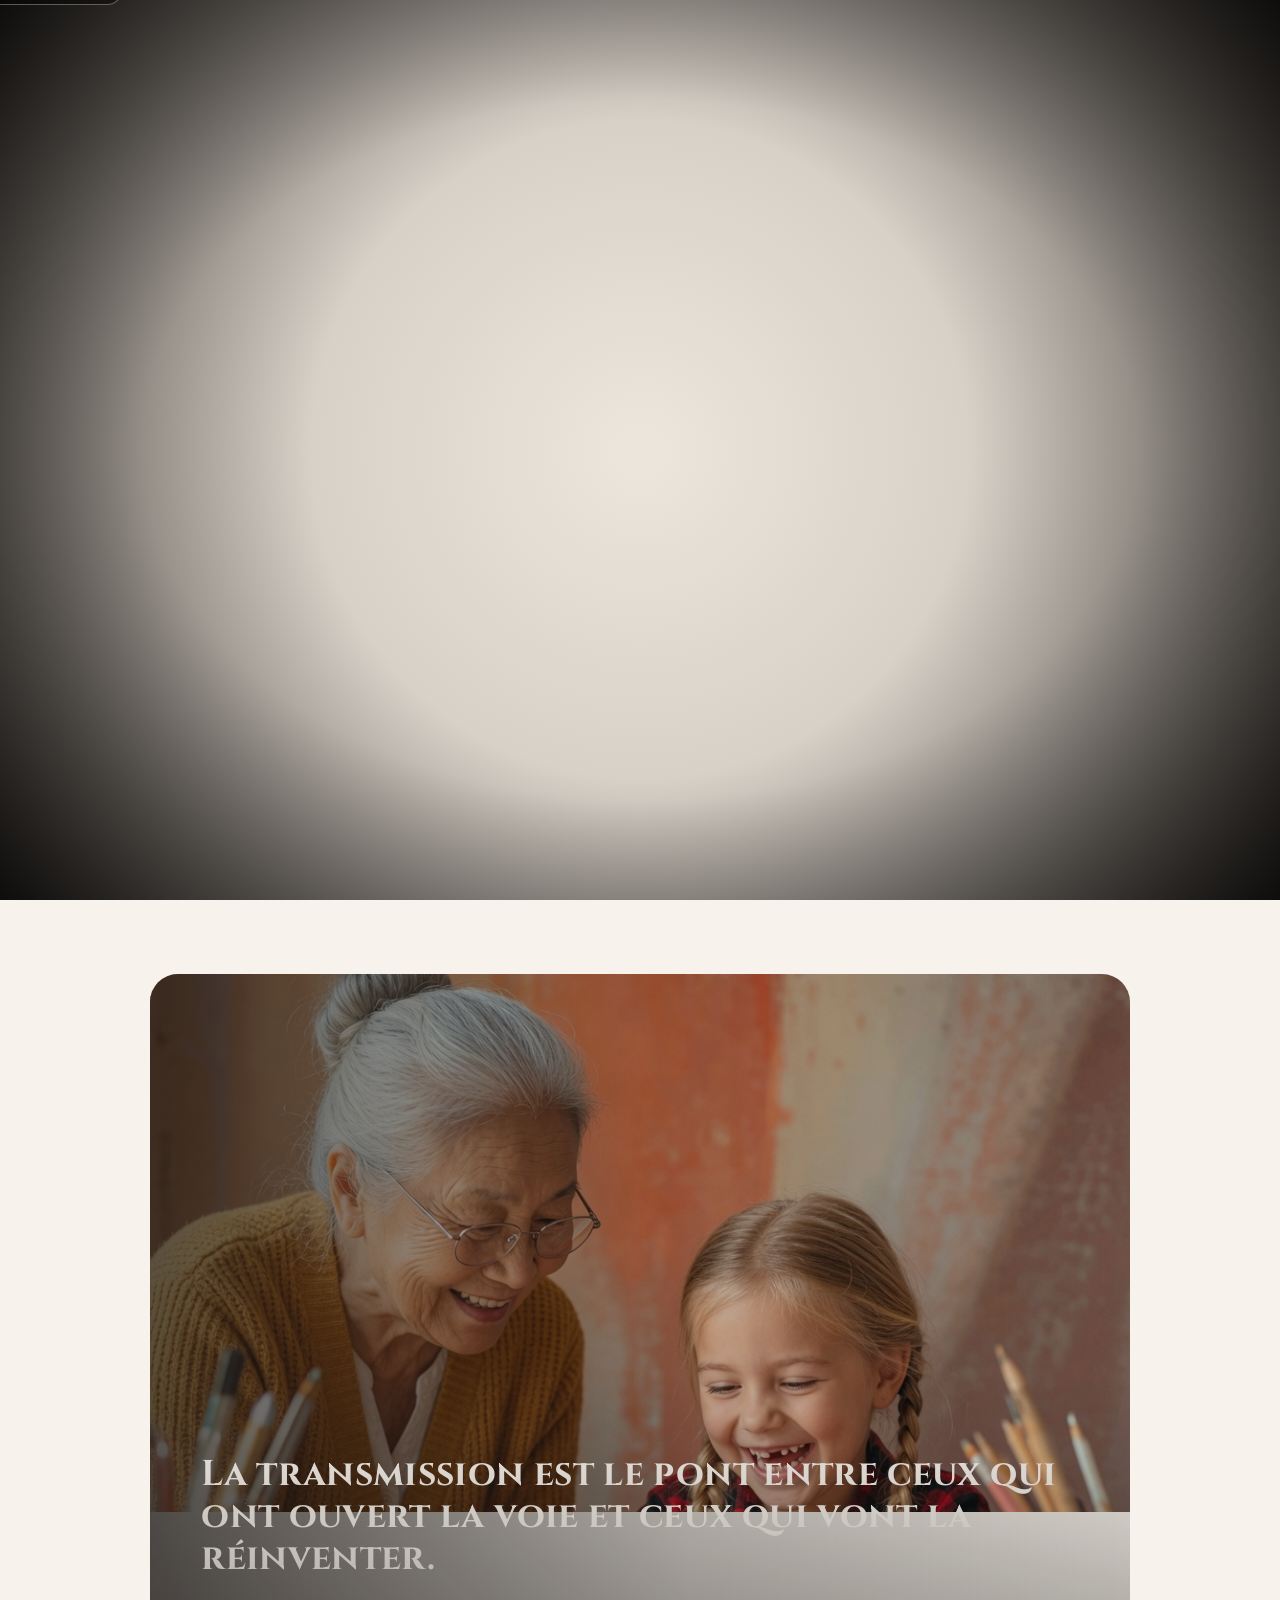
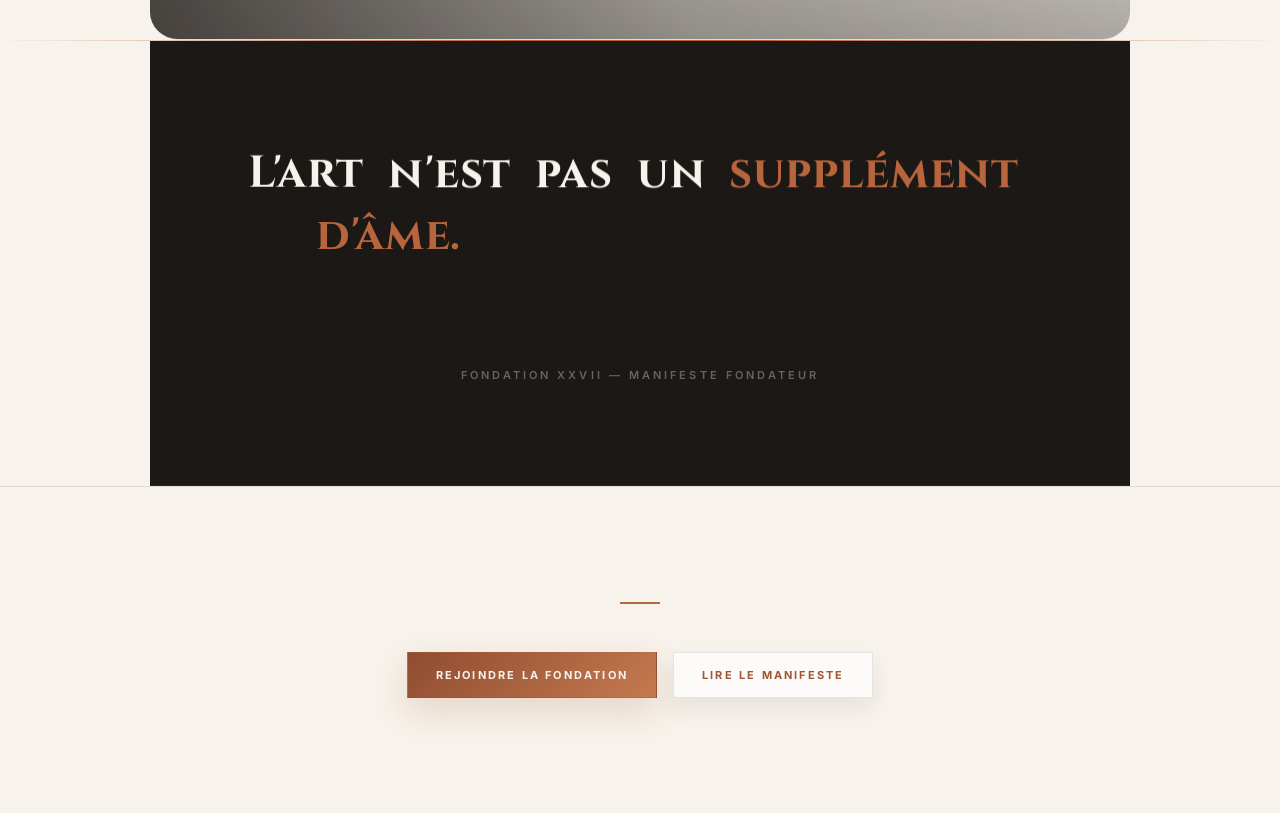
==== commit a546b07a: "Met a jour les textes accueil et manifeste" ====
--- a/index.html
+++ b/index.html
@@ -88,9 +88,7 @@
       <img src="assets/img/transmission-intergenerationnelle-v2.png" alt="Grand-mère transmettant l'art de la peinture à sa petite-fille — Fondation XXVII">
       <div class="xxvii-human-overlay">
         <div class="xxvii-human-text">
-          <div class="xxvii-founders-eyebrow">Ce que nous croyons</div>
-          <p class="xxvii-human-caption">La transmission commence ici — dans ce geste, sur cette feuille, entre ces deux mains.</p>
-          <p class="xxvii-human-sub">La Fondation XXVII ne part pas d'un programme. Elle part d'un enfant qui crée, et d'un adulte qui regarde sans intervenir.</p>
+          <p class="xxvii-human-caption">La transmission est le pont entre ceux qui ont ouvert la voie et ceux qui vont la réinventer.</p>
         </div>
       </div>
     </div>
@@ -119,7 +117,6 @@
 
     <!-- 5. APPEL -->
     <div class="xxvii-appel xxvii-reveal">
-      <p class="xxvii-appel-question">Vous croyez que l'art révèle ce que le monde ignore encore de lui-même&nbsp;?</p>
       <div class="xxvii-appel-actions">
         <a class="btn" href="contact.html">Rejoindre la Fondation</a>
         <a class="btn alt" href="manifeste.html">Lire le manifeste</a>
--- a/assets/css/accueil-step1.css
+++ b/assets/css/accueil-step1.css
@@ -60,6 +60,14 @@
   text-transform:uppercase !important;
   letter-spacing:.22em !important;
   font-weight:800 !important;
+}
+
+.accueil-fact-row span::after,
+.accueil-wide-row span::after,
+.accueil-facts-wide-row span::after,
+.accueil-facts-wide-final .accueil-fact-row span::after{
+  content:none !important;
+  display:none !important;
 }
 
 .accueil-fact-row strong{
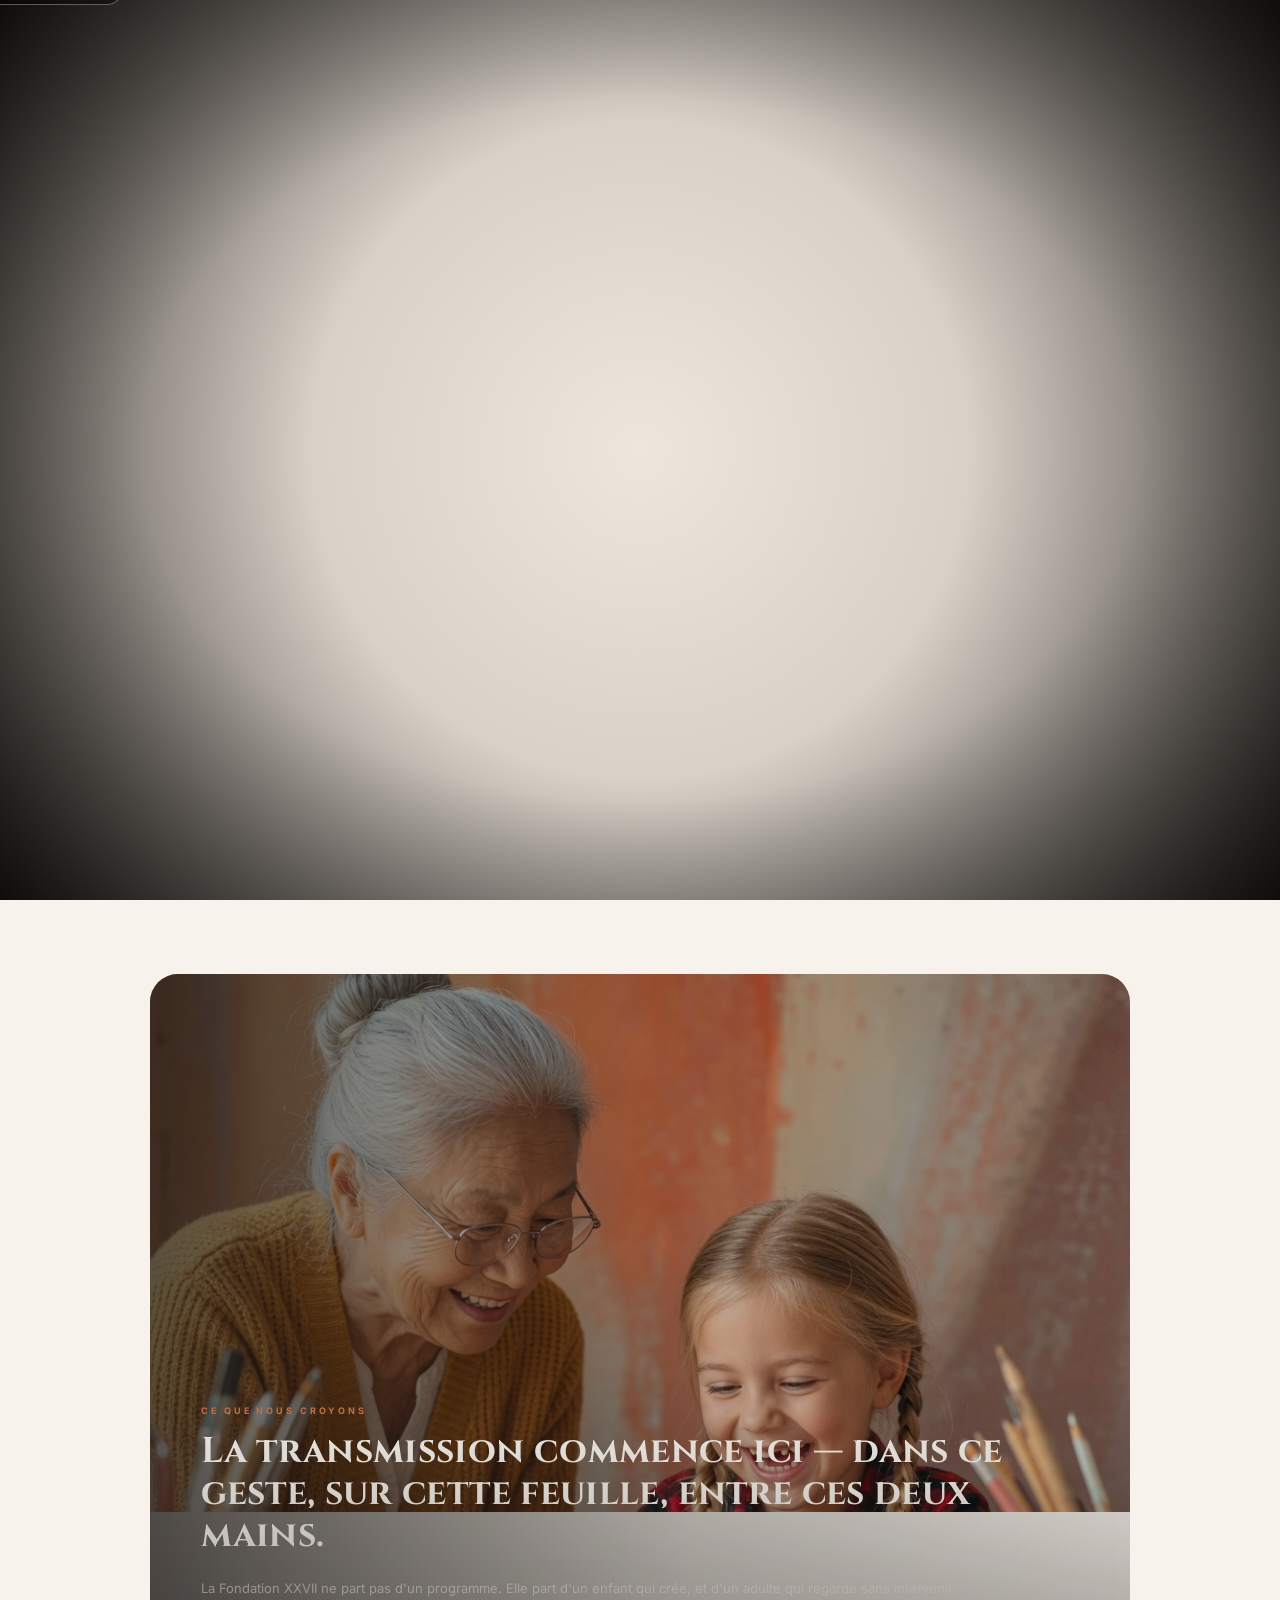
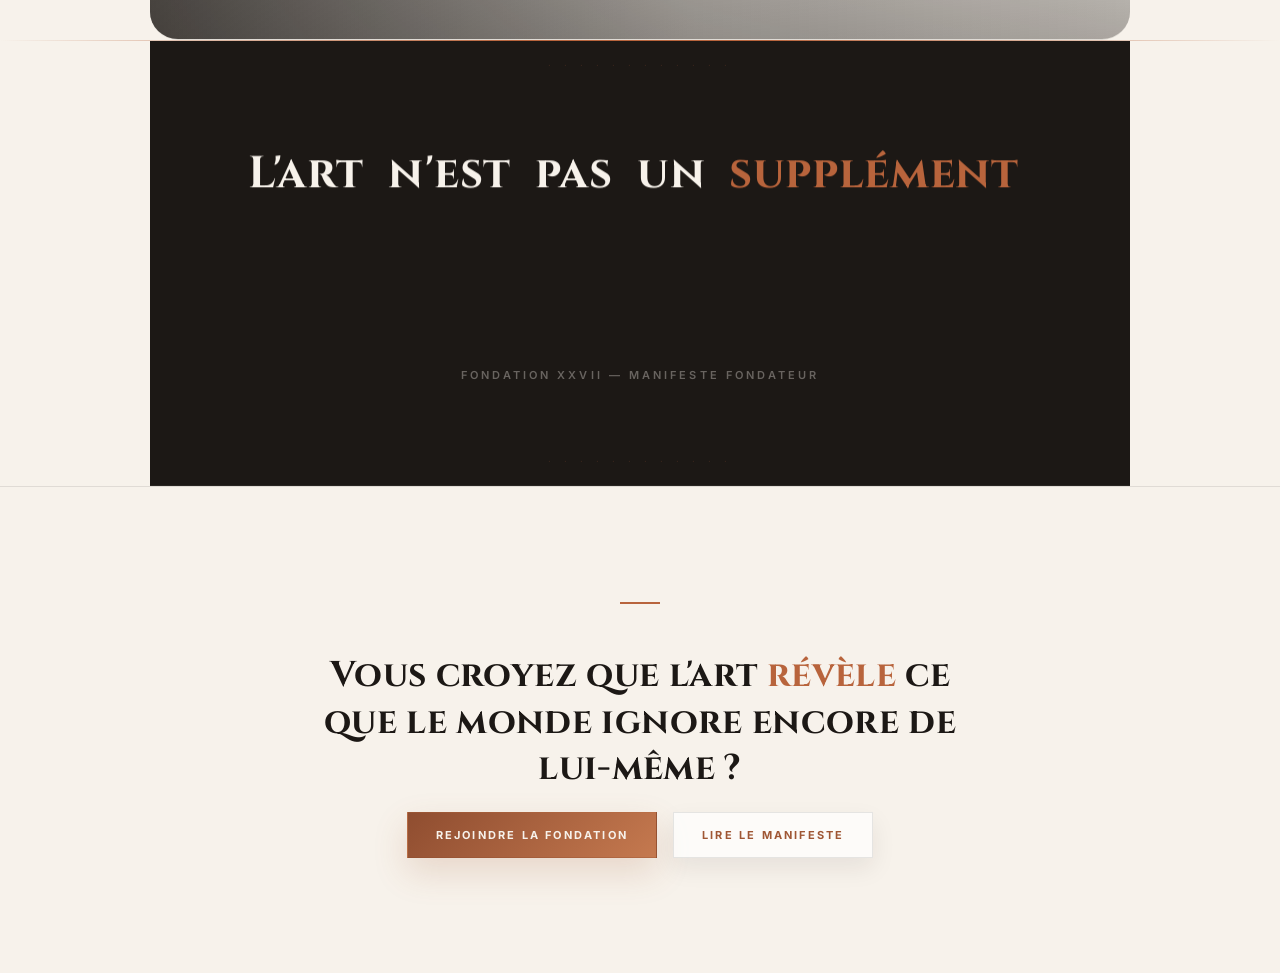
==== commit 3362bd8c: "Revert "Met a jour les textes accueil et manifeste" This reverts commit a546b07a1cac580e56b01f80ae82" ====
--- a/index.html
+++ b/index.html
@@ -88,7 +88,9 @@
       <img src="assets/img/transmission-intergenerationnelle-v2.png" alt="Grand-mère transmettant l'art de la peinture à sa petite-fille — Fondation XXVII">
       <div class="xxvii-human-overlay">
         <div class="xxvii-human-text">
-          <p class="xxvii-human-caption">La transmission est le pont entre ceux qui ont ouvert la voie et ceux qui vont la réinventer.</p>
+          <div class="xxvii-founders-eyebrow">Ce que nous croyons</div>
+          <p class="xxvii-human-caption">La transmission commence ici — dans ce geste, sur cette feuille, entre ces deux mains.</p>
+          <p class="xxvii-human-sub">La Fondation XXVII ne part pas d'un programme. Elle part d'un enfant qui crée, et d'un adulte qui regarde sans intervenir.</p>
         </div>
       </div>
     </div>
@@ -117,6 +119,7 @@
 
     <!-- 5. APPEL -->
     <div class="xxvii-appel xxvii-reveal">
+      <p class="xxvii-appel-question">Vous croyez que l'art révèle ce que le monde ignore encore de lui-même&nbsp;?</p>
       <div class="xxvii-appel-actions">
         <a class="btn" href="contact.html">Rejoindre la Fondation</a>
         <a class="btn alt" href="manifeste.html">Lire le manifeste</a>
--- a/assets/css/accueil-step1.css
+++ b/assets/css/accueil-step1.css
@@ -60,14 +60,6 @@
   text-transform:uppercase !important;
   letter-spacing:.22em !important;
   font-weight:800 !important;
-}
-
-.accueil-fact-row span::after,
-.accueil-wide-row span::after,
-.accueil-facts-wide-row span::after,
-.accueil-facts-wide-final .accueil-fact-row span::after{
-  content:none !important;
-  display:none !important;
 }
 
 .accueil-fact-row strong{
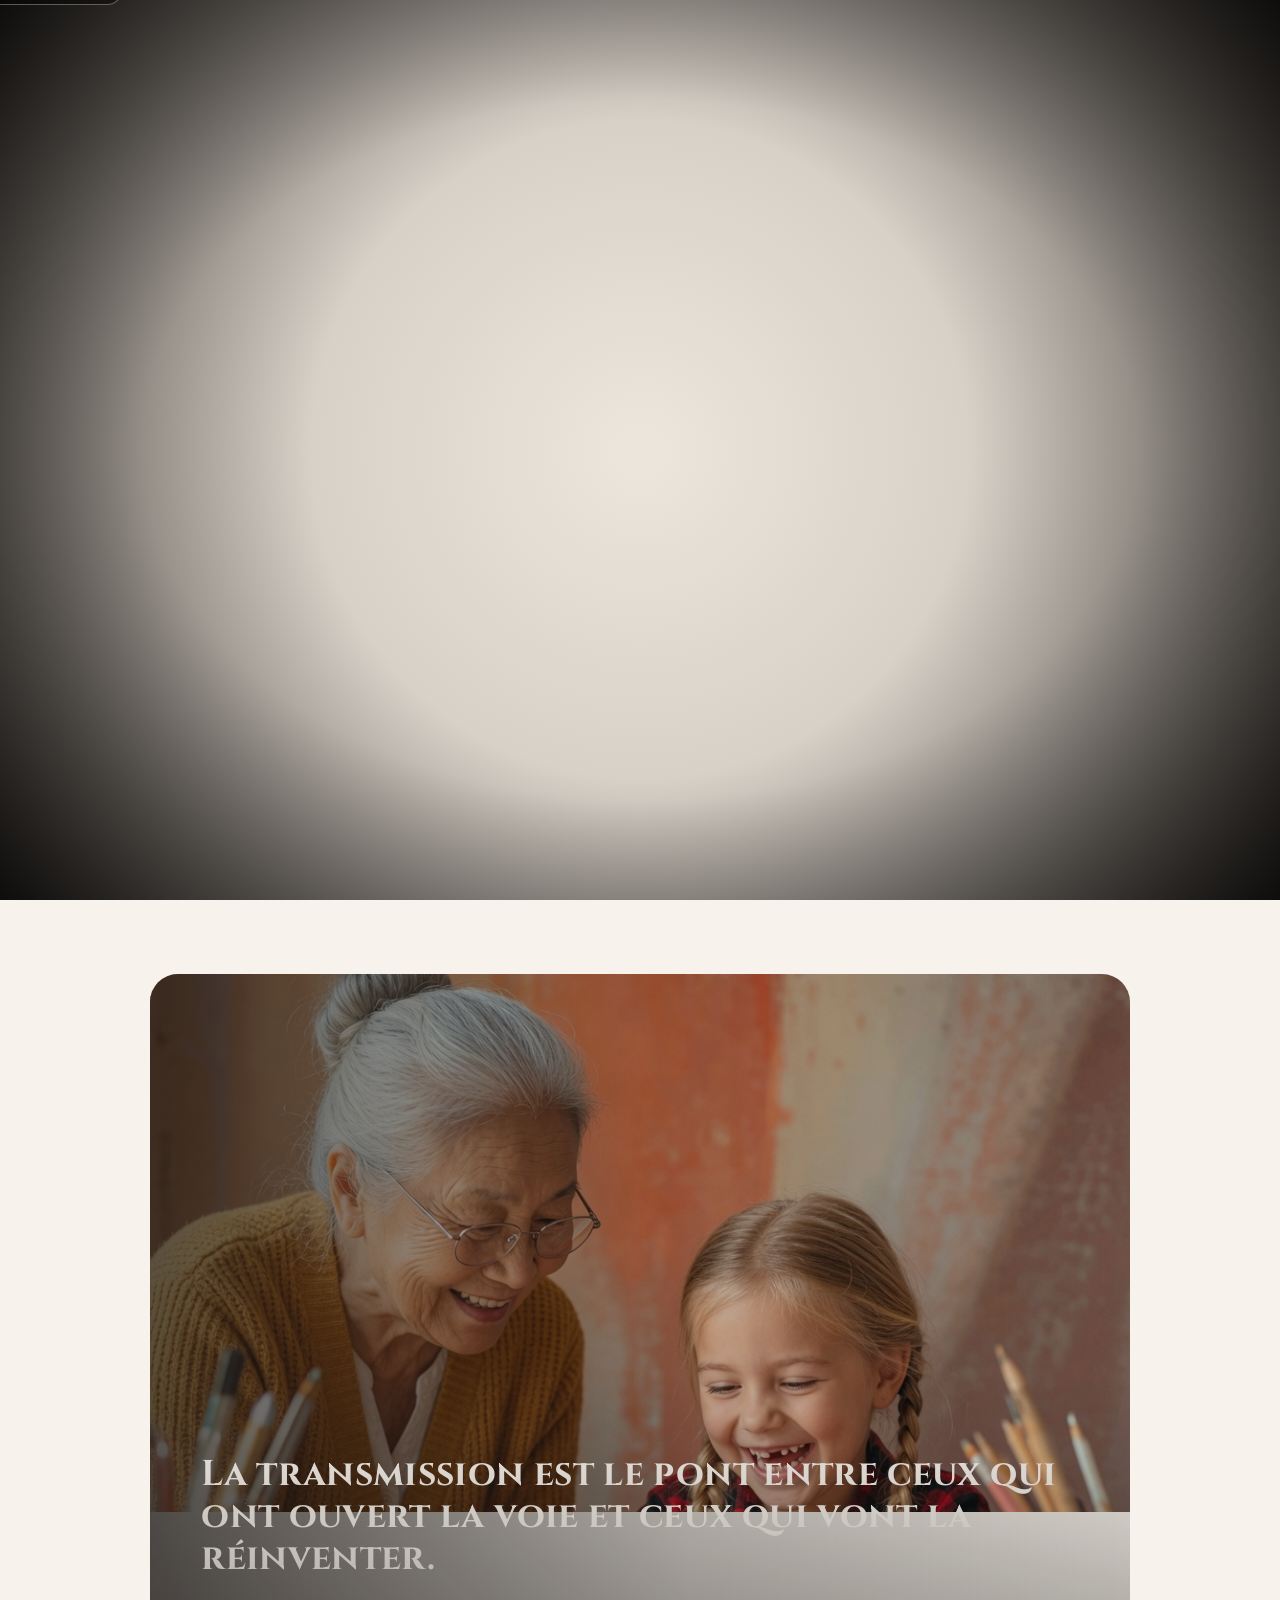
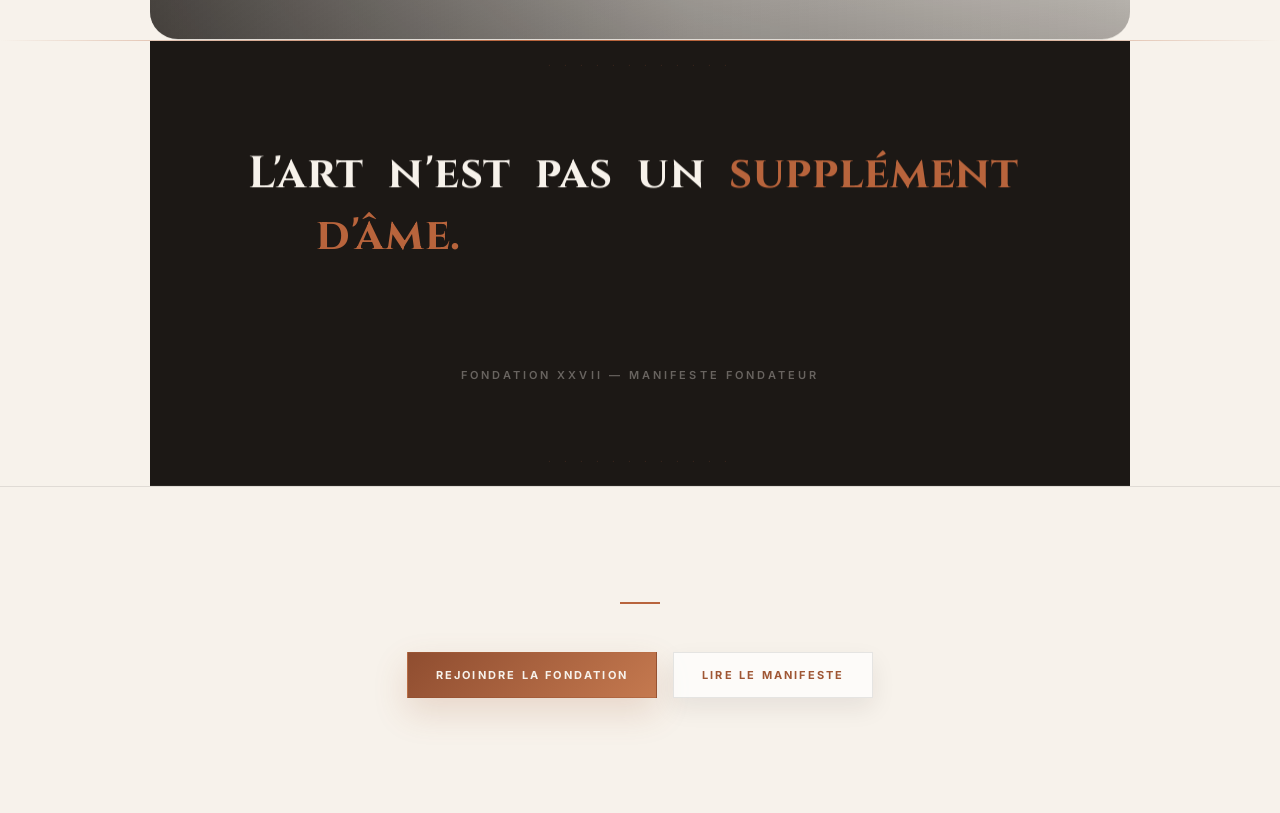
==== commit 927c3490: "Met a jour les contenus Fondation XXVII" ====
--- a/index.html
+++ b/index.html
@@ -88,9 +88,7 @@
       <img src="assets/img/transmission-intergenerationnelle-v2.png" alt="Grand-mère transmettant l'art de la peinture à sa petite-fille — Fondation XXVII">
       <div class="xxvii-human-overlay">
         <div class="xxvii-human-text">
-          <div class="xxvii-founders-eyebrow">Ce que nous croyons</div>
-          <p class="xxvii-human-caption">La transmission commence ici — dans ce geste, sur cette feuille, entre ces deux mains.</p>
-          <p class="xxvii-human-sub">La Fondation XXVII ne part pas d'un programme. Elle part d'un enfant qui crée, et d'un adulte qui regarde sans intervenir.</p>
+          <p class="xxvii-human-caption">La transmission est le pont entre ceux qui ont ouvert la voie et ceux qui vont la réinventer.</p>
         </div>
       </div>
     </div>
@@ -119,7 +117,6 @@
 
     <!-- 5. APPEL -->
     <div class="xxvii-appel xxvii-reveal">
-      <p class="xxvii-appel-question">Vous croyez que l'art révèle ce que le monde ignore encore de lui-même&nbsp;?</p>
       <div class="xxvii-appel-actions">
         <a class="btn" href="contact.html">Rejoindre la Fondation</a>
         <a class="btn alt" href="manifeste.html">Lire le manifeste</a>
--- a/assets/css/accueil-step1.css
+++ b/assets/css/accueil-step1.css
@@ -60,6 +60,14 @@
   text-transform:uppercase !important;
   letter-spacing:.22em !important;
   font-weight:800 !important;
+}
+
+.accueil-fact-row span::after,
+.accueil-wide-row span::after,
+.accueil-facts-wide-row span::after,
+.accueil-facts-wide-final .accueil-fact-row span::after{
+  content:none !important;
+  display:none !important;
 }
 
 .accueil-fact-row strong{
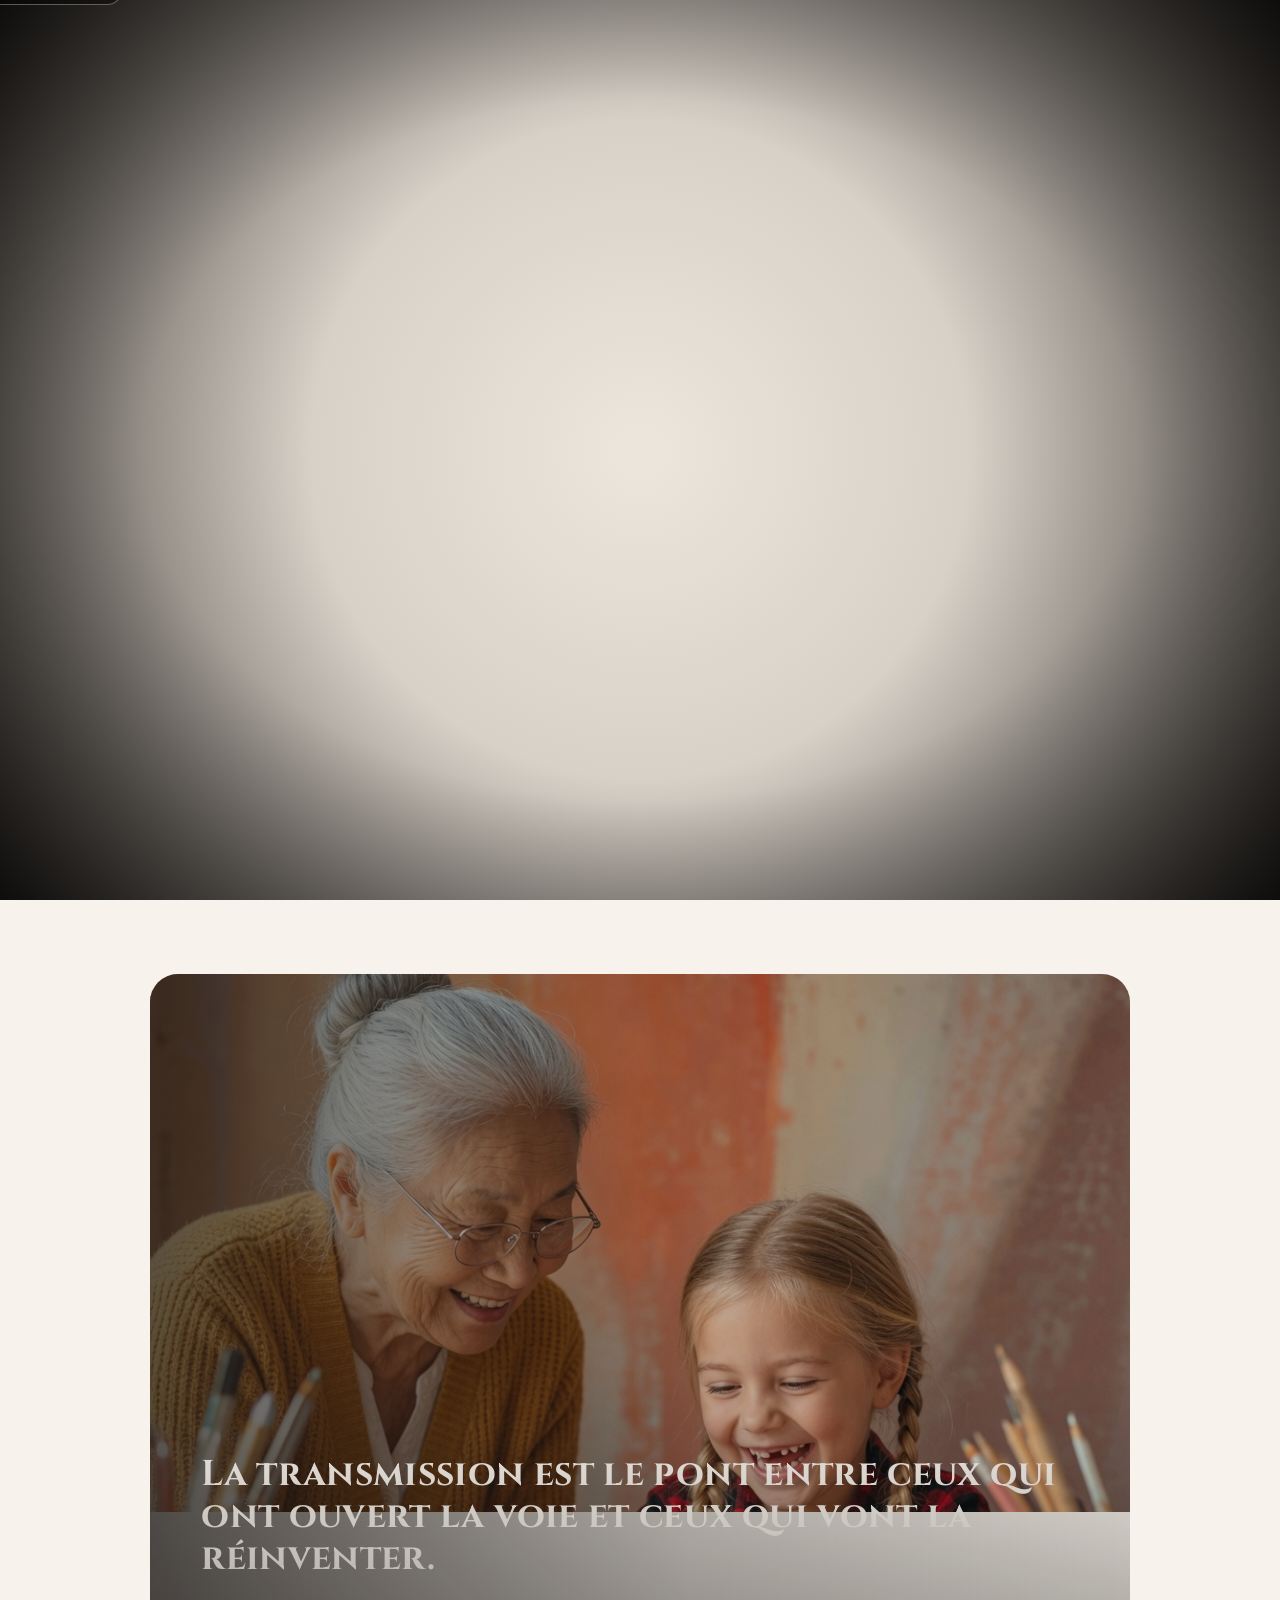
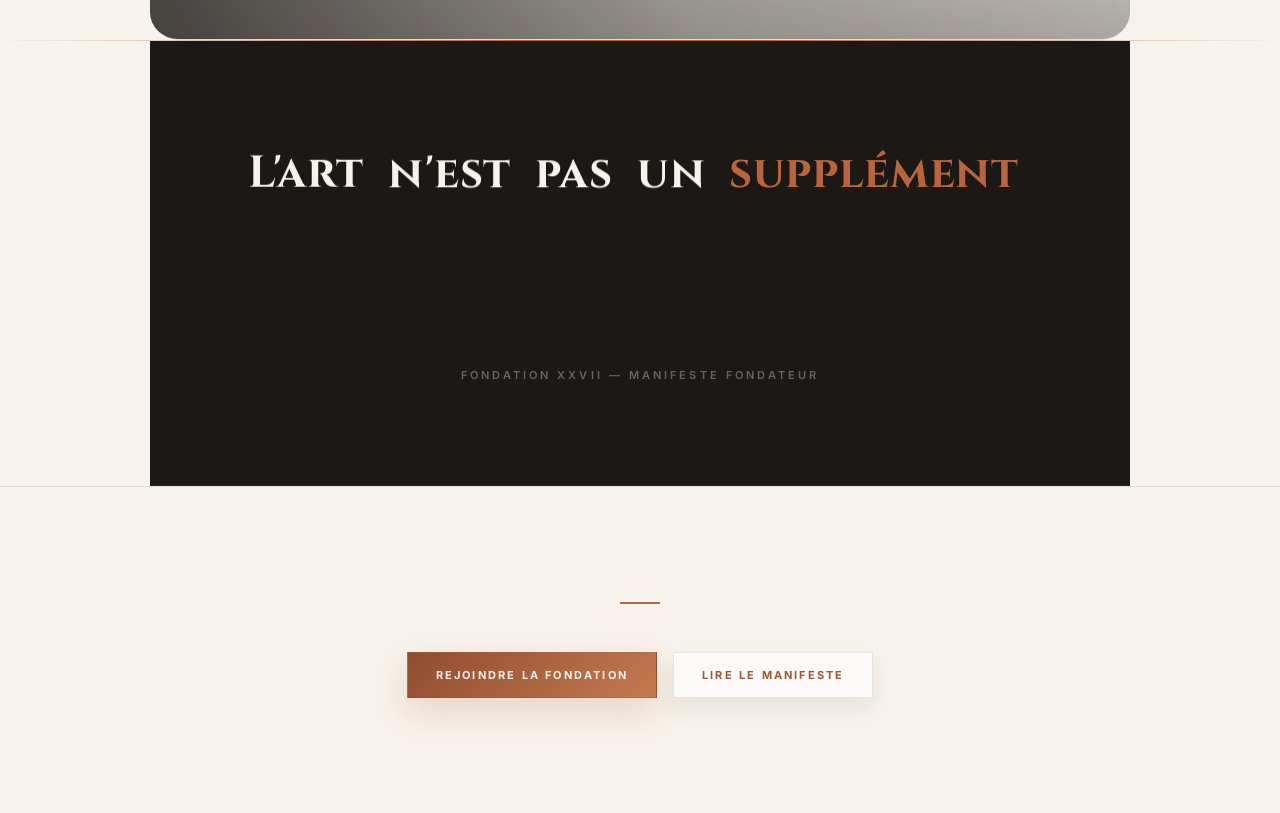
==== commit 158ef888: "Uniformise les pages et masque Exposition" ====
--- a/index.html
+++ b/index.html
@@ -55,7 +55,6 @@
       <a href="institut.html">Institut XXVII</a>
       <a href="academy.html">Academy</a>
       <a href="galerie.html">Galerie</a>
-      <a href="exposition.html">Exposition</a>
       <a href="mecenat.html">Mécénat</a>
       <a href="equipe.html">Maison XXVII</a>
       <a href="contact.html">Contact</a>
--- a/assets/css/responsive-final.css
+++ b/assets/css/responsive-final.css
@@ -334,6 +334,20 @@
   .multipage-main > .quote{
     margin-top:24px !important;
     margin-bottom:28px !important;
+  }
+
+  .page-contact .contact-final,
+  .page-contact .contact-hero-clean,
+  .page-contact .contact-copy-clean,
+  .page-contact .contact-intro-clean{
+    width:100% !important;
+    max-width:100% !important;
+    min-width:0 !important;
+  }
+
+  .page-contact .contact-intro-clean{
+    white-space:normal !important;
+    overflow-wrap:break-word !important;
   }
 
   .panel,
@@ -474,10 +488,26 @@
   .contact-card-unique{
     width:100%;
     max-width:100%;
+    display:flex !important;
+    flex-direction:row !important;
+    align-items:center !important;
+    gap:10px !important;
+  }
+
+  .page-contact .contact-copy-clean,
+  .page-contact .contact-card-unique{
+    max-width:calc(100vw - 60px) !important;
+  }
+
+  .page-contact .contact-intro-clean{
+    max-width:min(32ch, calc(100vw - 60px)) !important;
   }
 
   .contact-card-meta .mail{
-    font-size:clamp(20px, 6vw, 28px) !important;
+    font-size:clamp(13px, 3.7vw, 16px) !important;
+    white-space:nowrap !important;
+    word-break:normal !important;
+    overflow-wrap:normal !important;
   }
 }
 
@@ -584,8 +614,15 @@
   }
 
   .contact-card-unique{
-    padding:18px !important;
+    padding:12px !important;
     border-radius:18px !important;
+  }
+
+  .contact-card-unique img{
+    width:64px !important;
+    height:64px !important;
+    border-radius:10px !important;
+    padding:5px !important;
   }
 
   .contact-media-clean{
@@ -619,6 +656,27 @@
   }
 }
 
+@media(max-width:380px){
+  .contact-card-unique{
+    gap:8px !important;
+    padding:10px !important;
+  }
+
+  .contact-card-unique img{
+    width:52px !important;
+    height:52px !important;
+  }
+
+  .contact-card-meta .label{
+    font-size:10px !important;
+    letter-spacing:.12em !important;
+  }
+
+  .contact-card-meta .mail{
+    font-size:12.5px !important;
+  }
+}
+
 @media(max-width:390px){
   .page{
     padding-left:12px;
@@ -722,7 +780,6 @@
 .page-institut .nav a[href="institut.html"],
 .page-academy .nav a[href="academy.html"],
 .page-galerie .nav a[href="galerie.html"],
-.page-exposition .nav a[href="exposition.html"],
 .page-mecenat .nav a[href="mecenat.html"],
 .page-equipe .nav a[href="equipe.html"],
 .page-contact .nav a[href="contact.html"]{
@@ -884,6 +941,11 @@
 .equipe-maison-lab{
   background:linear-gradient(135deg,rgba(255,250,243,.94),rgba(232,238,233,.42))!important;
   border-color:rgba(159,86,52,.18)!important;
+  color:#2a211c!important;
+}
+
+.equipe-maison-lab p{
+  color:rgba(42,33,28,.82)!important;
 }
 
 .page-institut .institute-hero-copy .section-title{
@@ -961,3 +1023,75 @@
   color:#7a3b1e !important;
   -webkit-text-fill-color:#7a3b1e !important;
 }
+
+/* Fondation XXVII — titres de pages uniformes */
+.page-academy #page5 > .section-title,
+.page-institut .institute-hero-copy .section-title,
+.page-galerie .gallery > .section-title,
+.page-exposition .exposition-opening-title,
+.page-equipe .equipe-maison-copy .section-title,
+.page-contact .contact-title-clean{
+  display:block!important;
+  width:fit-content!important;
+  max-width:100%!important;
+  margin:0 0 22px!important;
+  color:#7a3b1e!important;
+  -webkit-text-fill-color:#7a3b1e!important;
+  font-family:Cinzel,serif!important;
+  font-size:clamp(30px,4vw,56px)!important;
+  font-weight:700!important;
+  line-height:1!important;
+  letter-spacing:.04em!important;
+  text-transform:uppercase!important;
+  white-space:nowrap!important;
+}
+
+.page-academy #page5 > .section-title::before,
+.page-institut .institute-hero-copy .section-title::before,
+.page-galerie .gallery > .section-title::before,
+.page-exposition .exposition-opening-title::before,
+.page-equipe .equipe-maison-copy .section-title::before,
+.page-contact .contact-title-clean::before,
+.page-academy #page5 > .section-title::after,
+.page-institut .institute-hero-copy .section-title::after,
+.page-galerie .gallery > .section-title::after,
+.page-exposition .exposition-opening-title::after,
+.page-equipe .equipe-maison-copy .section-title::after,
+.page-contact .contact-title-clean::after{
+  content:""!important;
+  display:block!important;
+  width:96px!important;
+  max-width:100%!important;
+  height:1px!important;
+  background:rgba(122,59,30,.58)!important;
+}
+
+.page-academy #page5 > .section-title::before,
+.page-institut .institute-hero-copy .section-title::before,
+.page-galerie .gallery > .section-title::before,
+.page-exposition .exposition-opening-title::before,
+.page-equipe .equipe-maison-copy .section-title::before,
+.page-contact .contact-title-clean::before{
+  margin:0 0 14px!important;
+}
+
+.page-academy #page5 > .section-title::after,
+.page-institut .institute-hero-copy .section-title::after,
+.page-galerie .gallery > .section-title::after,
+.page-exposition .exposition-opening-title::after,
+.page-equipe .equipe-maison-copy .section-title::after,
+.page-contact .contact-title-clean::after{
+  margin:14px 0 0!important;
+}
+
+@media(max-width:760px){
+  .page-academy #page5 > .section-title,
+  .page-institut .institute-hero-copy .section-title,
+  .page-galerie .gallery > .section-title,
+  .page-exposition .exposition-opening-title,
+  .page-equipe .equipe-maison-copy .section-title,
+  .page-contact .contact-title-clean{
+    white-space:normal!important;
+    font-size:clamp(28px,9vw,42px)!important;
+  }
+}
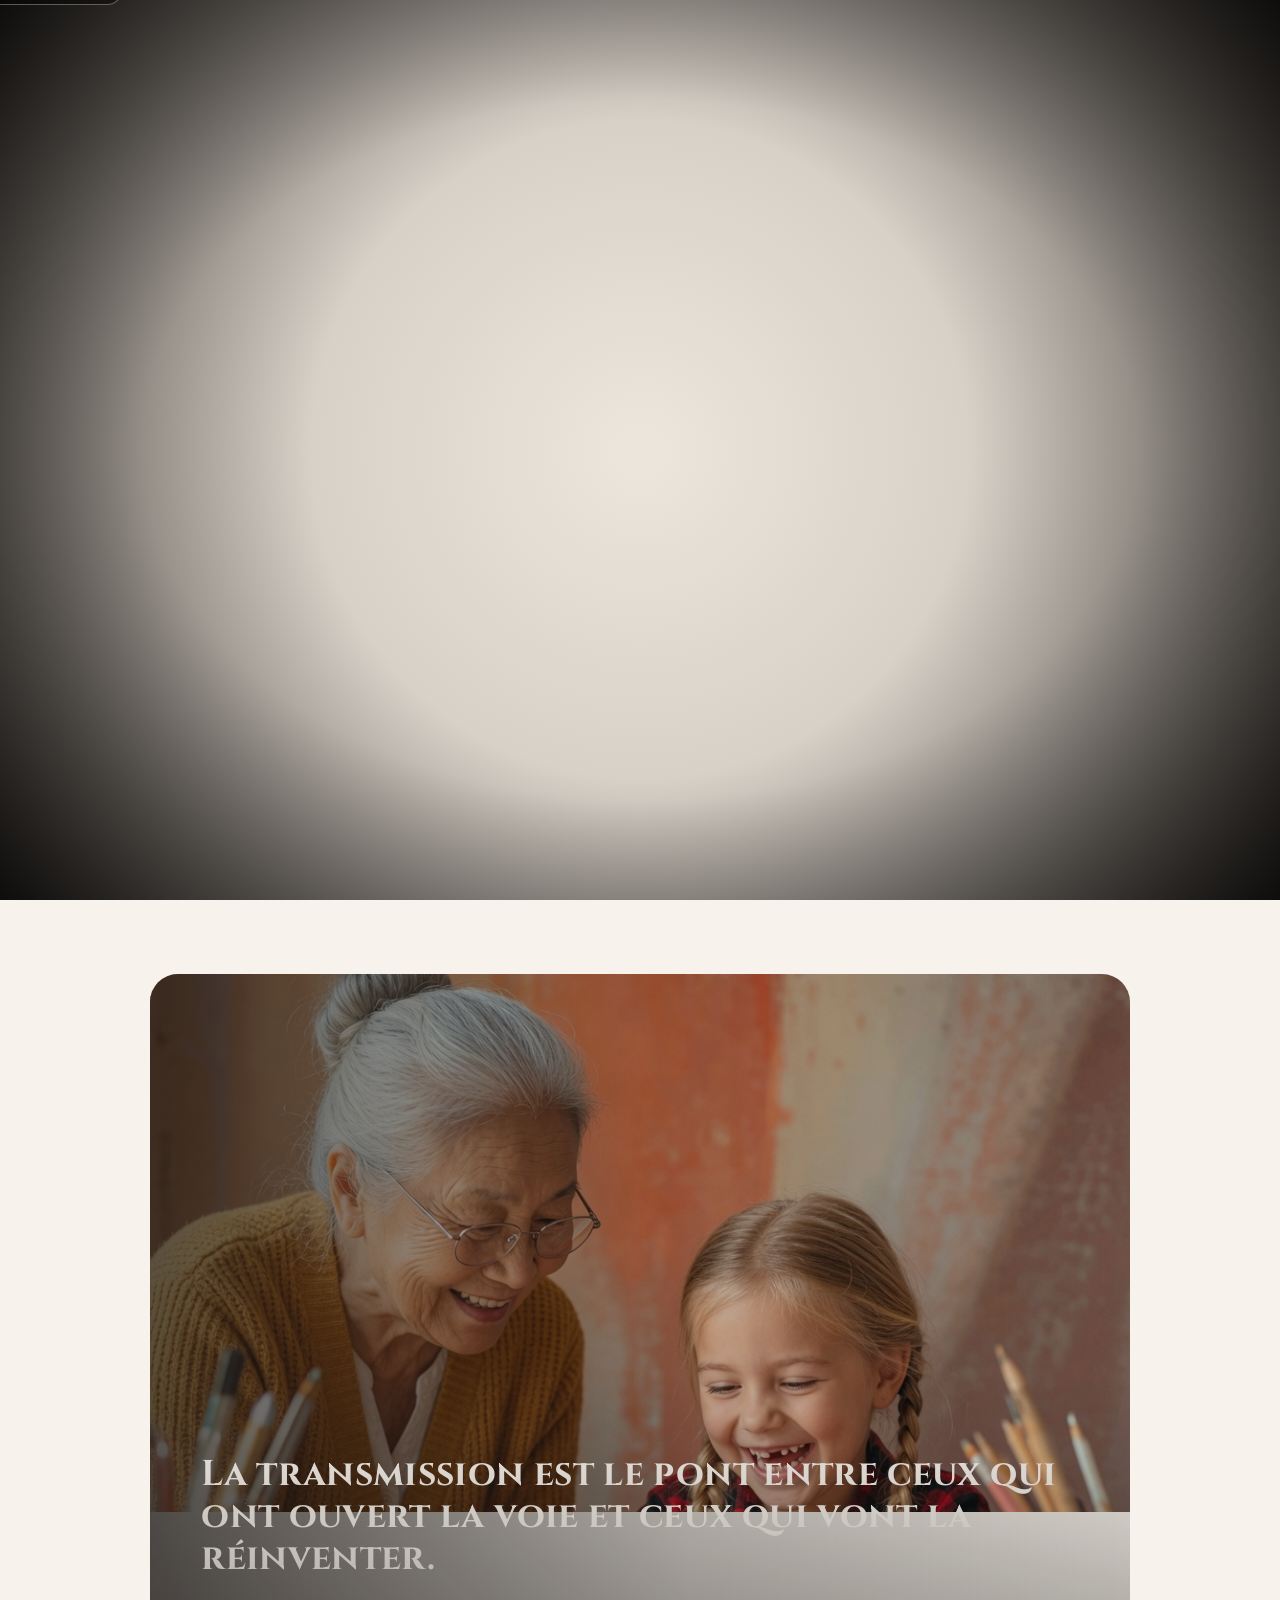
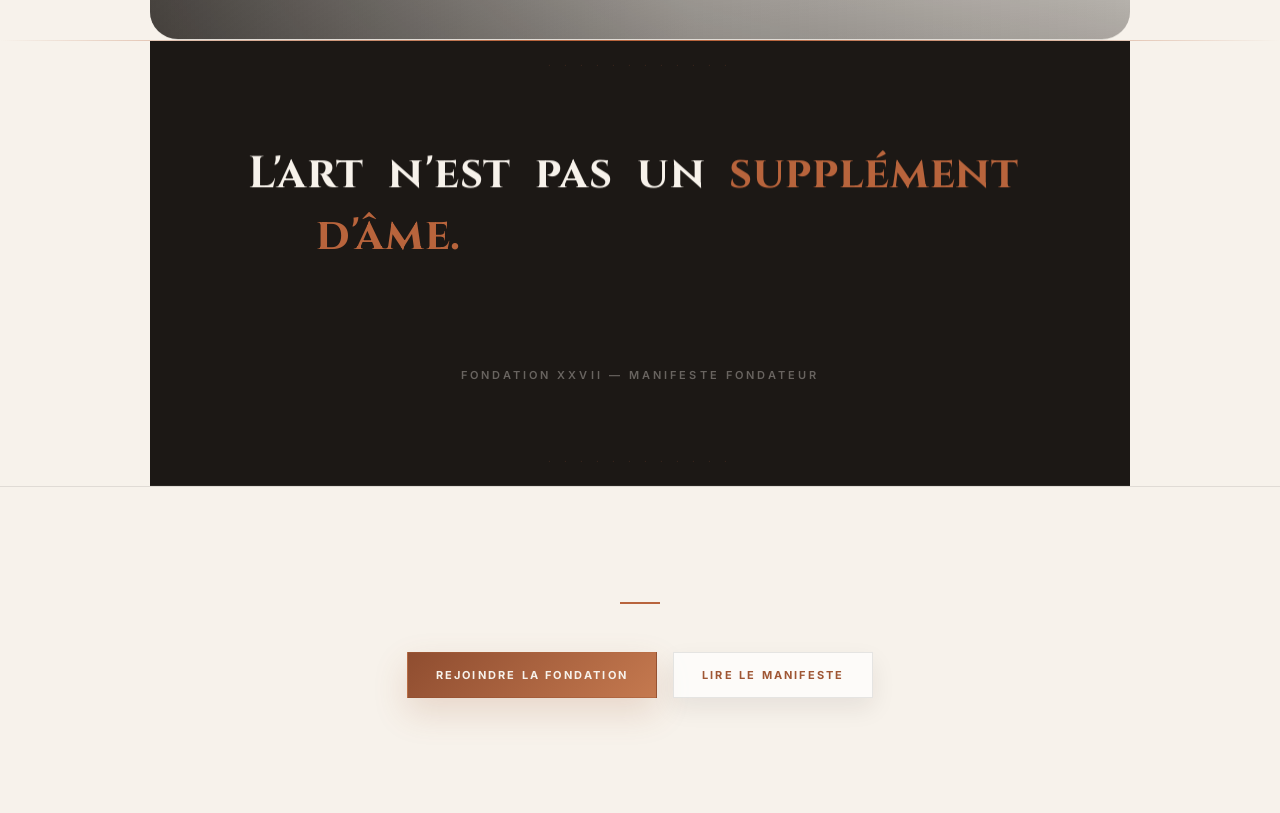
==== commit bb625c37: "Force le chargement du module langue discret" ====
--- a/index.html
+++ b/index.html
@@ -22,7 +22,7 @@
 <link rel="stylesheet" href="assets/css/accueil-step1.css">
 <link rel="stylesheet" href="assets/css/home-video-accueil.css">
   <link rel="stylesheet" href="assets/css/home-hero-video.css">
-<link rel="stylesheet" href="assets/css/responsive-final.css?v=premium-polish-20260623">
+<link rel="stylesheet" href="assets/css/responsive-final.css?v=lang-switcher-20260702">
 </head>
 <body class="page-home">
 
@@ -125,7 +125,7 @@
   </main>
 </div>
 
-<script src="assets/js/app.js"></script>
+<script src="assets/js/app.js?v=lang-switcher-20260702"></script>
 <script src="assets/js/portal-intro.js?v=intro-video-5s-20260623"></script>
 <script src="assets/js/prestige.js"></script>
 
--- a/assets/css/responsive-final.css
+++ b/assets/css/responsive-final.css
@@ -42,6 +42,117 @@
   will-change:transform;
 }
 
+.xxvii-lang-switcher{
+  position:relative;
+  z-index:80;
+  flex:0 0 auto;
+  margin-left:auto;
+}
+
+.xxvii-lang-toggle{
+  display:inline-flex;
+  align-items:center;
+  justify-content:center;
+  gap:6px;
+  min-width:64px;
+  height:34px;
+  padding:0 10px;
+  border:1px solid rgba(159,86,52,.2);
+  border-radius:999px;
+  background:rgba(255,250,243,.72);
+  color:#7a3b1e;
+  box-shadow:0 8px 22px rgba(33,29,26,.035);
+  cursor:pointer;
+  font:800 11px/1 Inter,system-ui,sans-serif;
+  letter-spacing:.12em;
+  text-transform:uppercase;
+}
+
+.xxvii-lang-toggle:hover,
+.xxvii-lang-toggle:focus-visible{
+  border-color:rgba(159,86,52,.36);
+  background:rgba(255,255,255,.92);
+  outline:none;
+}
+
+.xxvii-lang-icon{
+  font-size:12px;
+  line-height:1;
+}
+
+.xxvii-lang-menu{
+  position:absolute;
+  top:calc(100% + 8px);
+  right:0;
+  width:178px;
+  padding:6px;
+  border:1px solid rgba(159,86,52,.18);
+  border-radius:14px;
+  background:rgba(255,250,243,.97);
+  box-shadow:0 18px 44px rgba(33,29,26,.13);
+  opacity:0;
+  pointer-events:none;
+  transform:translateY(-4px);
+  transition:opacity .18s ease,transform .18s ease;
+}
+
+.xxvii-lang-switcher.is-open .xxvii-lang-menu{
+  opacity:1;
+  pointer-events:auto;
+  transform:translateY(0);
+}
+
+.xxvii-lang-option{
+  width:100%;
+  display:flex;
+  align-items:center;
+  justify-content:space-between;
+  gap:10px;
+  padding:9px 10px;
+  border:0;
+  border-radius:10px;
+  background:transparent;
+  color:rgba(33,29,26,.76);
+  cursor:pointer;
+  text-align:left;
+}
+
+.xxvii-lang-option span{
+  color:#7a3b1e;
+  font-size:10px;
+  font-weight:900;
+  letter-spacing:.12em;
+}
+
+.xxvii-lang-option strong{
+  font-size:12px;
+  font-weight:700;
+}
+
+.xxvii-lang-option:hover,
+.xxvii-lang-option:focus-visible,
+.xxvii-lang-option.is-active{
+  background:rgba(159,86,52,.1);
+  color:#211d1a;
+  outline:none;
+}
+
+.xxvii-rtl .lead,
+.xxvii-rtl p,
+.xxvii-rtl figcaption,
+.xxvii-rtl .section-title,
+.xxvii-rtl .page-title,
+.xxvii-rtl .contact-title-clean,
+.xxvii-rtl .contact-intro-clean,
+.xxvii-rtl .contact-card-meta,
+.xxvii-rtl .info,
+.xxvii-rtl .brown,
+.xxvii-rtl .member{
+  direction:rtl;
+  text-align:right;
+}
+
+
 .topbar{
   width:100%;
 }
@@ -317,6 +428,16 @@
   .page{
     padding-left:16px;
     padding-right:16px;
+  }
+
+  .xxvii-lang-switcher{
+    align-self:flex-start;
+    margin-left:0;
+  }
+
+  .xxvii-lang-menu{
+    right:auto;
+    left:0;
   }
 
   .nav{
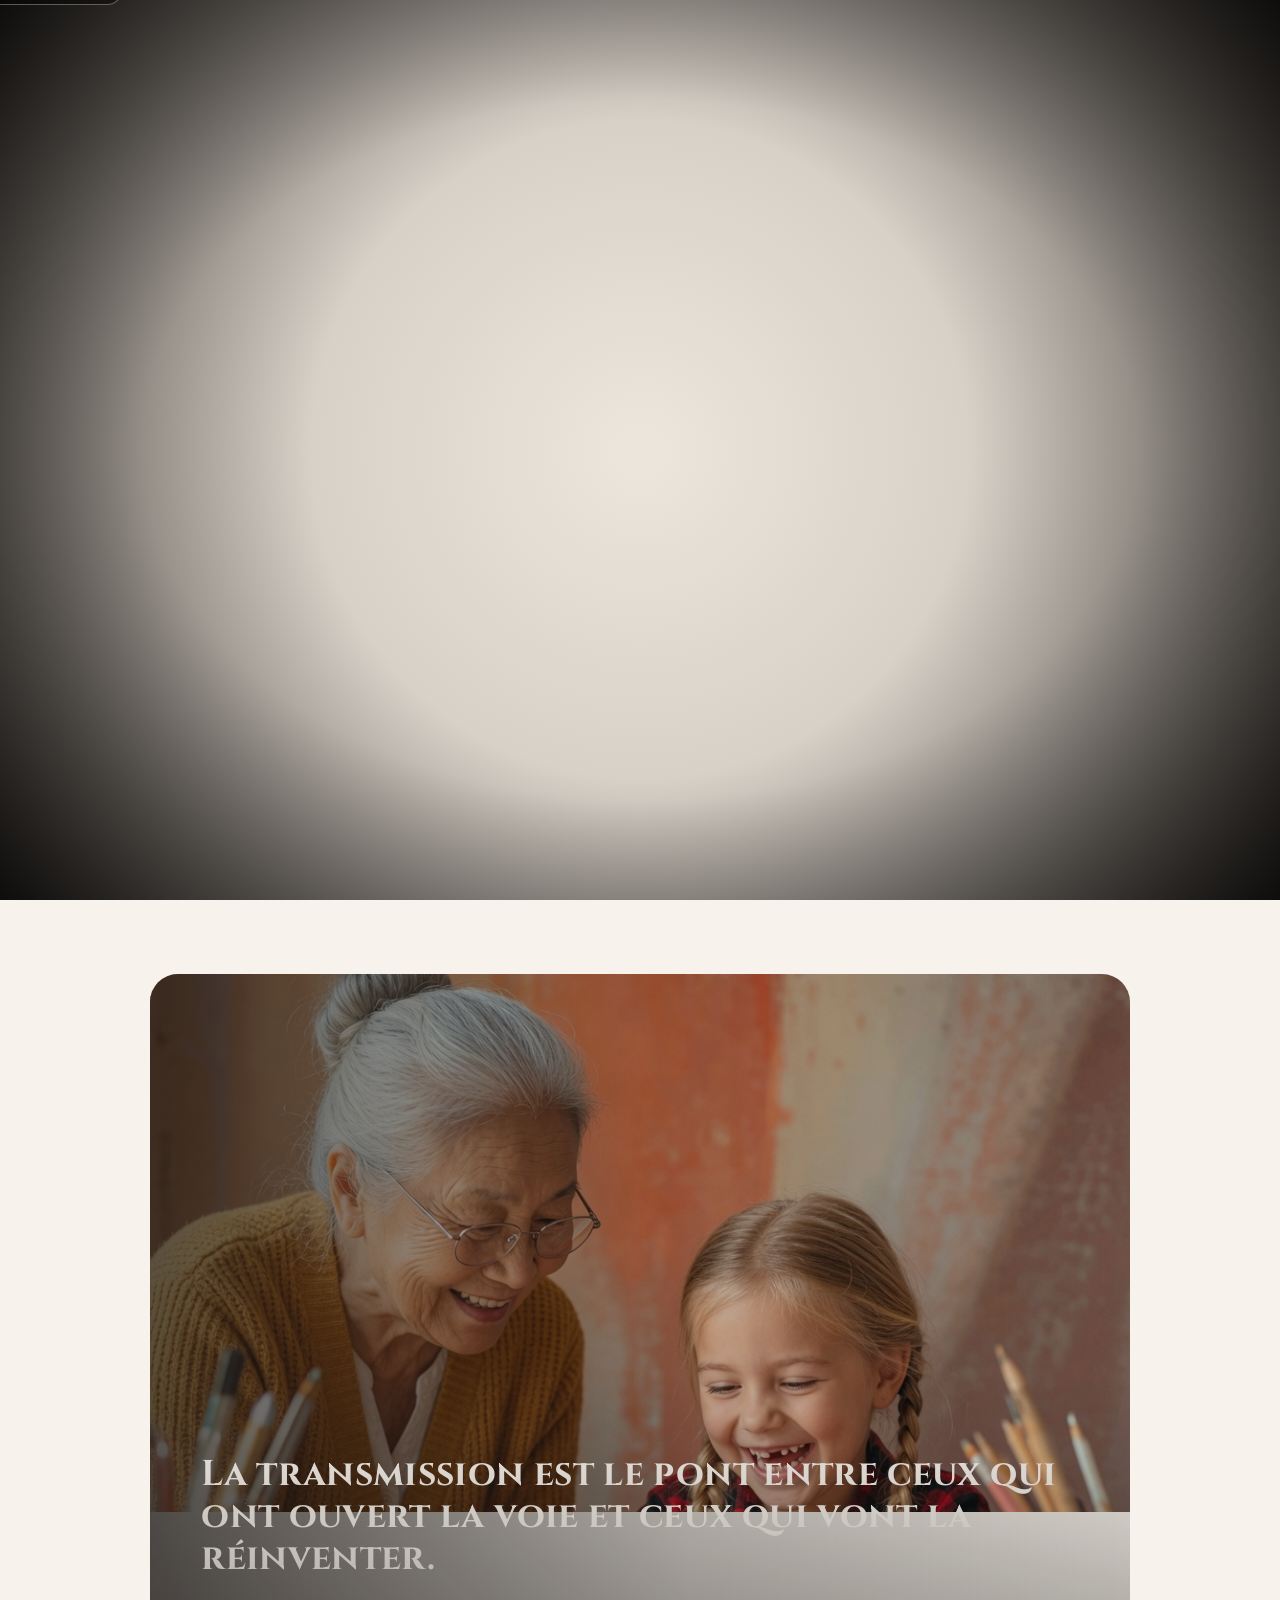
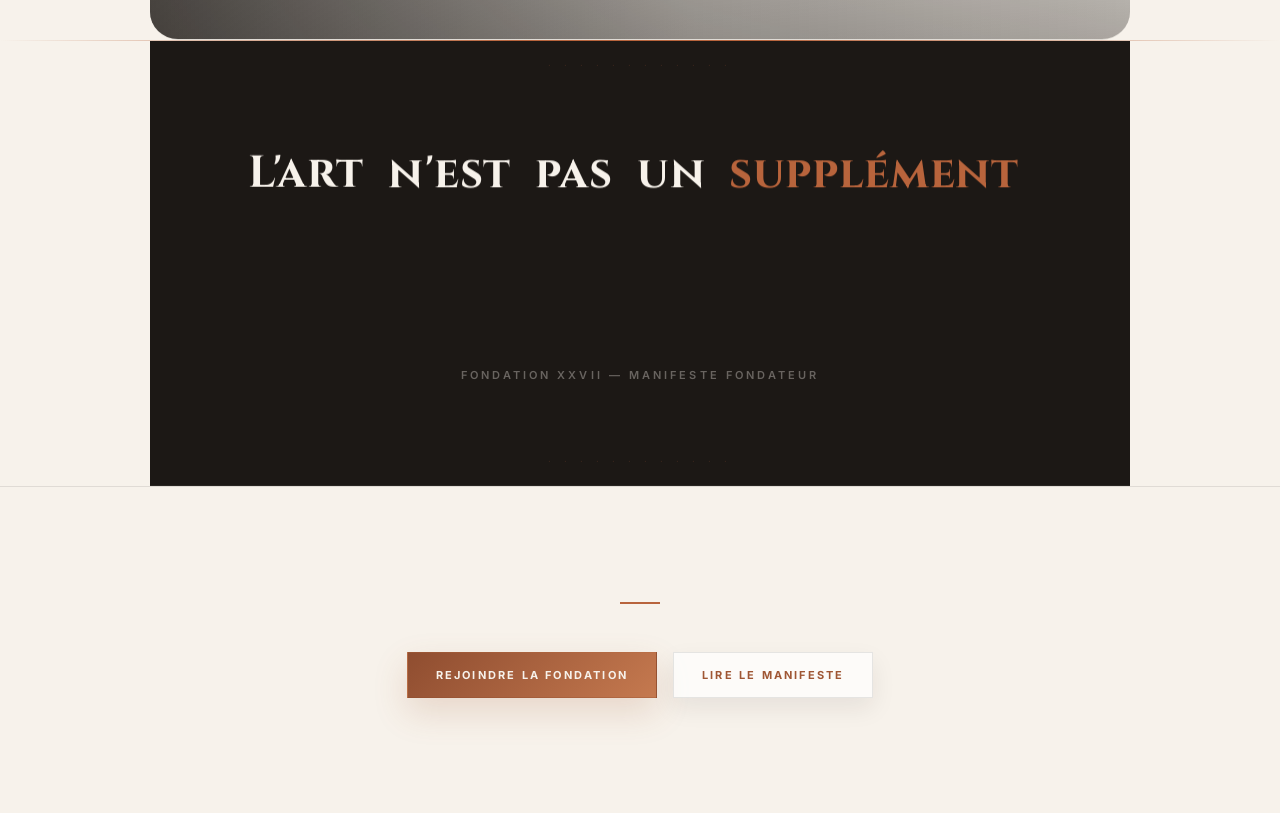
==== commit 0c359daa: "Corrige les titres et les liens de contact" ====
--- a/index.html
+++ b/index.html
@@ -22,7 +22,7 @@
 <link rel="stylesheet" href="assets/css/accueil-step1.css">
 <link rel="stylesheet" href="assets/css/home-video-accueil.css">
   <link rel="stylesheet" href="assets/css/home-hero-video.css">
-<link rel="stylesheet" href="assets/css/responsive-final.css?v=lang-switcher-20260702">
+<link rel="stylesheet" href="assets/css/responsive-final.css?v=title-social-links-20260702">
 </head>
 <body class="page-home">
 
--- a/assets/css/responsive-final.css
+++ b/assets/css/responsive-final.css
@@ -1216,3 +1216,45 @@
     font-size:clamp(28px,9vw,42px)!important;
   }
 }
+
+/* Fondation XXVII — retrait du petit trait natif sur les titres lignés */
+.page-academy #page5 > .section-title.xxvii-lined-title,
+.page-institut .institute-hero-copy .section-title.xxvii-lined-title,
+.page-equipe .equipe-maison-copy .section-title.xxvii-lined-title{
+  position:relative!important;
+  padding:0!important;
+  border:0!important;
+  border-bottom:0!important;
+  box-shadow:none!important;
+  background:none!important;
+  text-decoration:none!important;
+}
+
+.page-academy #page5 > .section-title.xxvii-lined-title::before,
+.page-institut .institute-hero-copy .section-title.xxvii-lined-title::before,
+.page-equipe .equipe-maison-copy .section-title.xxvii-lined-title::before,
+.page-academy #page5 > .section-title.xxvii-lined-title::after,
+.page-institut .institute-hero-copy .section-title.xxvii-lined-title::after,
+.page-equipe .equipe-maison-copy .section-title.xxvii-lined-title::after{
+  content:""!important;
+  display:block!important;
+  width:96px!important;
+  height:1px!important;
+  max-width:100%!important;
+  border:0!important;
+  border-bottom:0!important;
+  background:rgba(122,59,30,.58)!important;
+  box-shadow:none!important;
+}
+
+.page-academy #page5 > .section-title.xxvii-lined-title::before,
+.page-institut .institute-hero-copy .section-title.xxvii-lined-title::before,
+.page-equipe .equipe-maison-copy .section-title.xxvii-lined-title::before{
+  margin:0 0 14px!important;
+}
+
+.page-academy #page5 > .section-title.xxvii-lined-title::after,
+.page-institut .institute-hero-copy .section-title.xxvii-lined-title::after,
+.page-equipe .equipe-maison-copy .section-title.xxvii-lined-title::after{
+  margin:14px 0 0!important;
+}
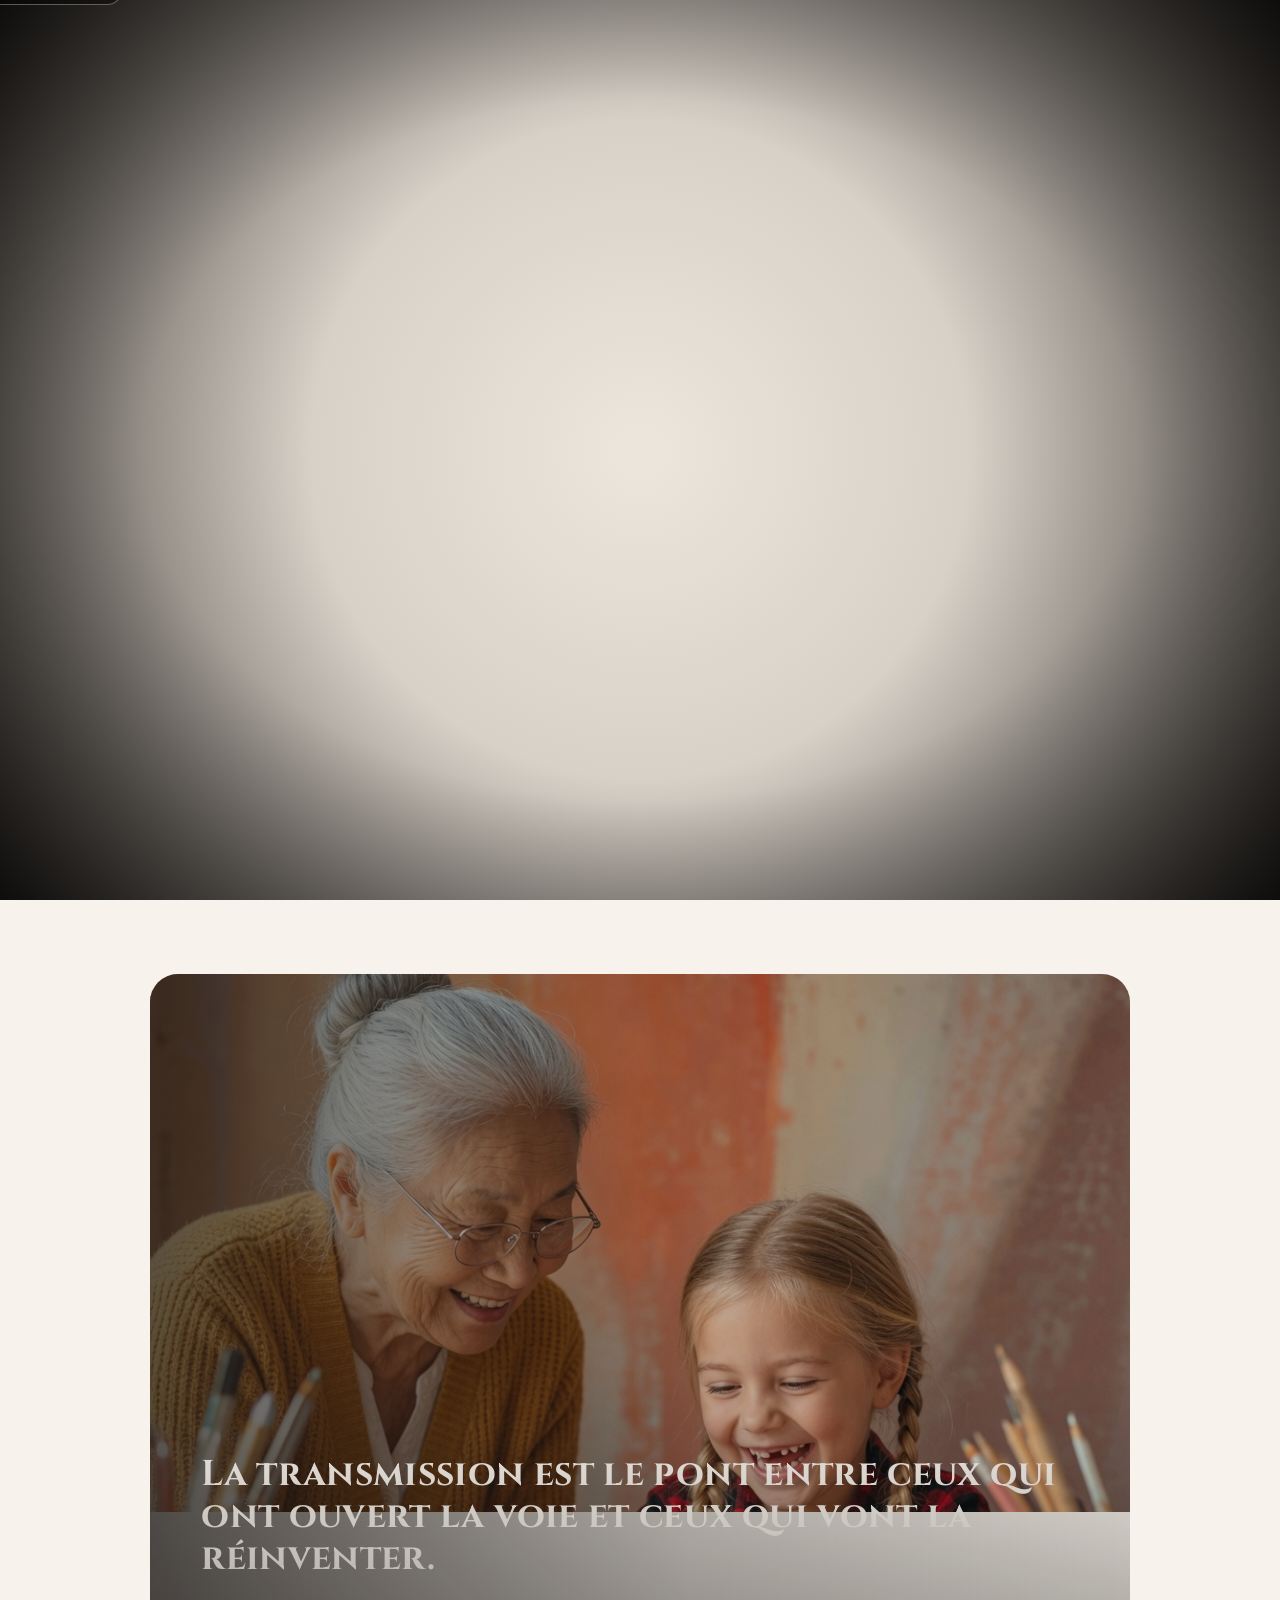
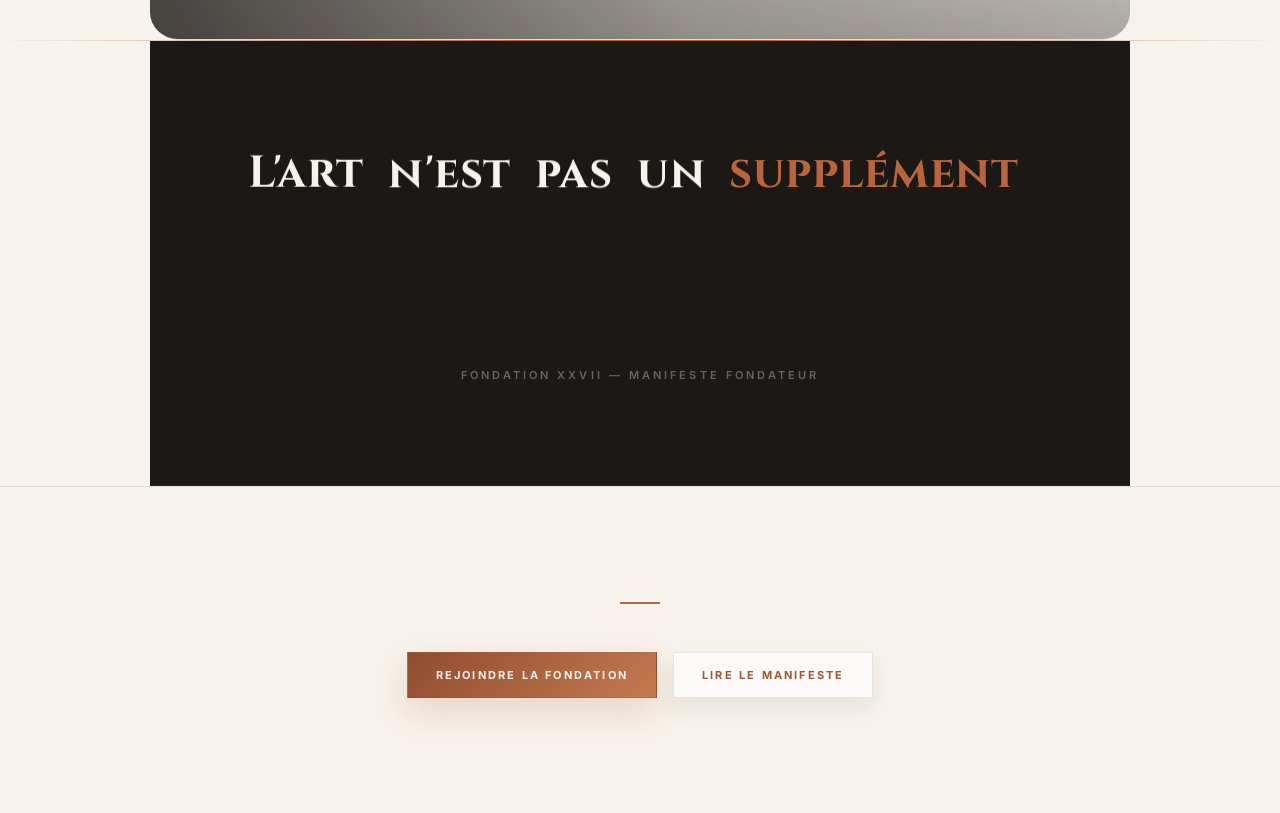
==== commit 03be6640: "Traduit le credit createur" ====
--- a/index.html
+++ b/index.html
@@ -125,7 +125,7 @@
   </main>
 </div>
 
-<script src="assets/js/app.js?v=lang-switcher-20260702"></script>
+<script src="assets/js/app.js?v=creator-credit-translations-20260702"></script>
 <script src="assets/js/portal-intro.js?v=intro-video-5s-20260623"></script>
 <script src="assets/js/prestige.js"></script>
 
